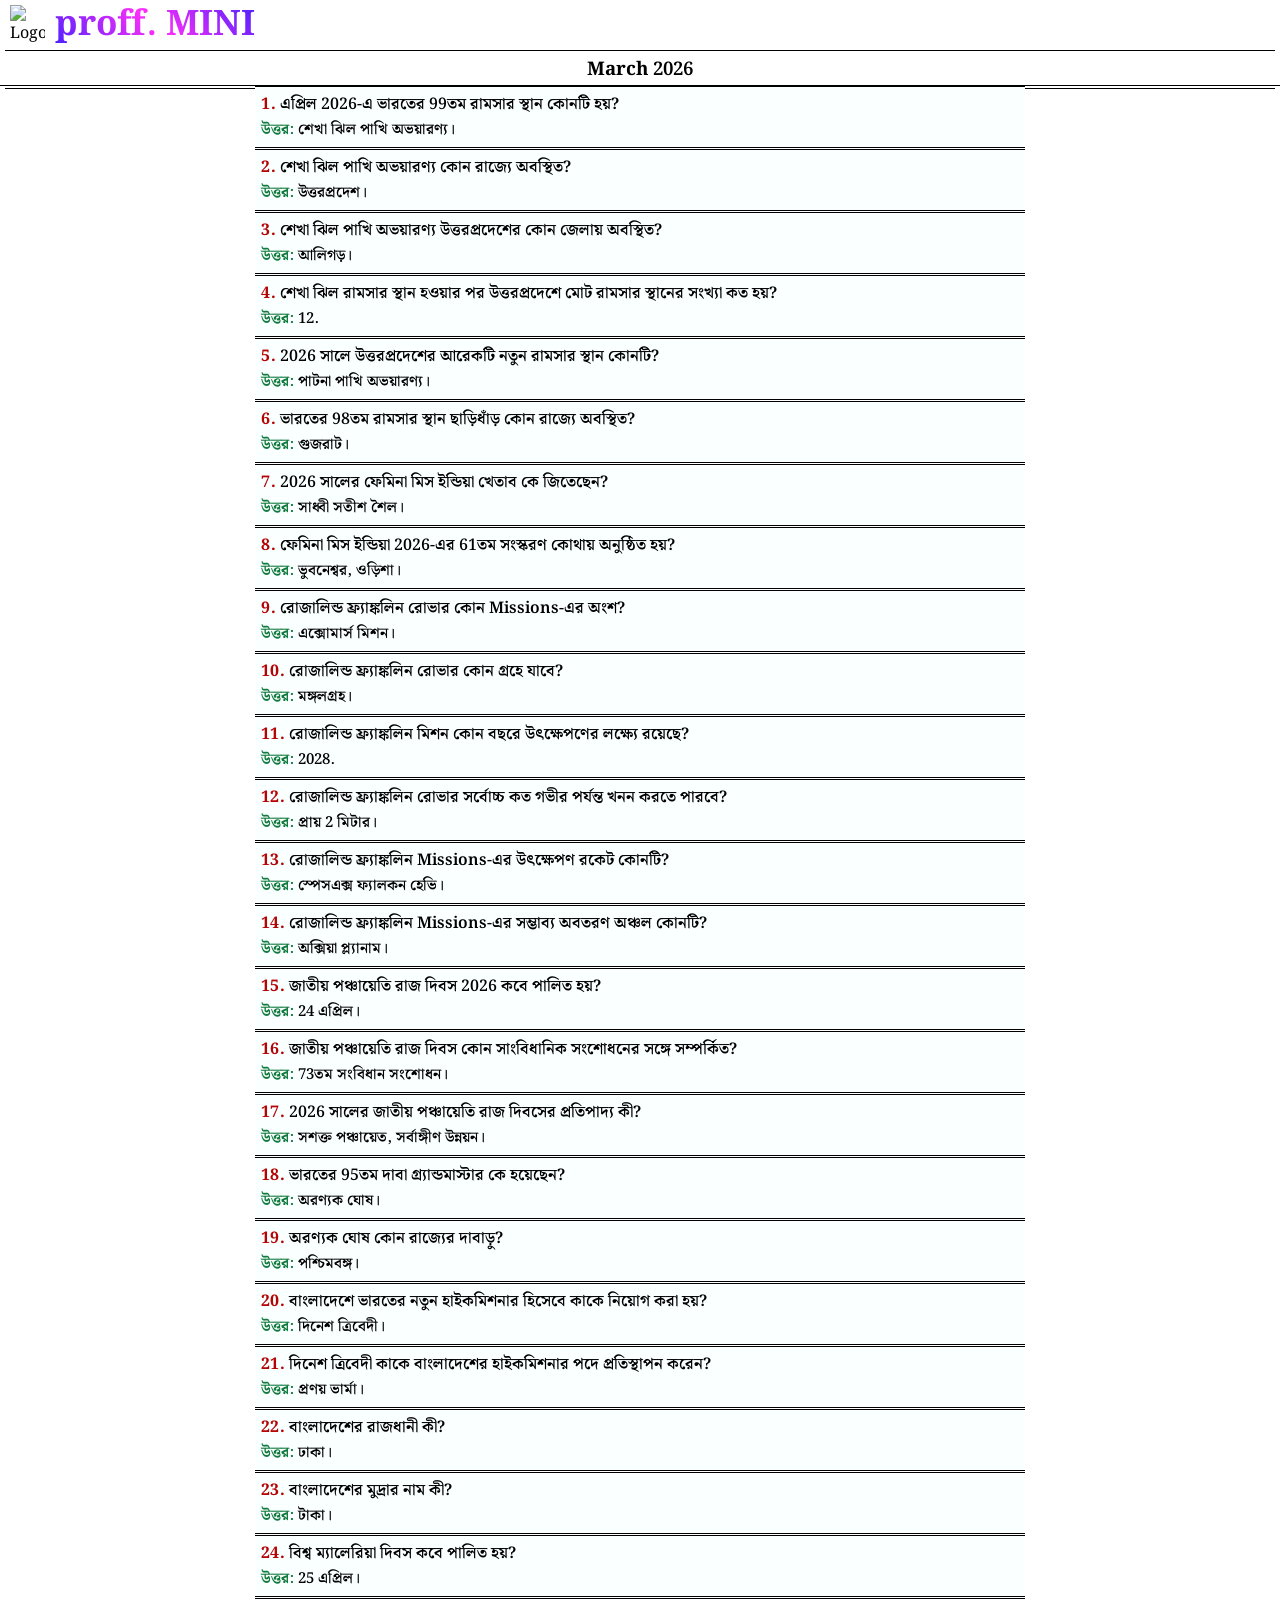
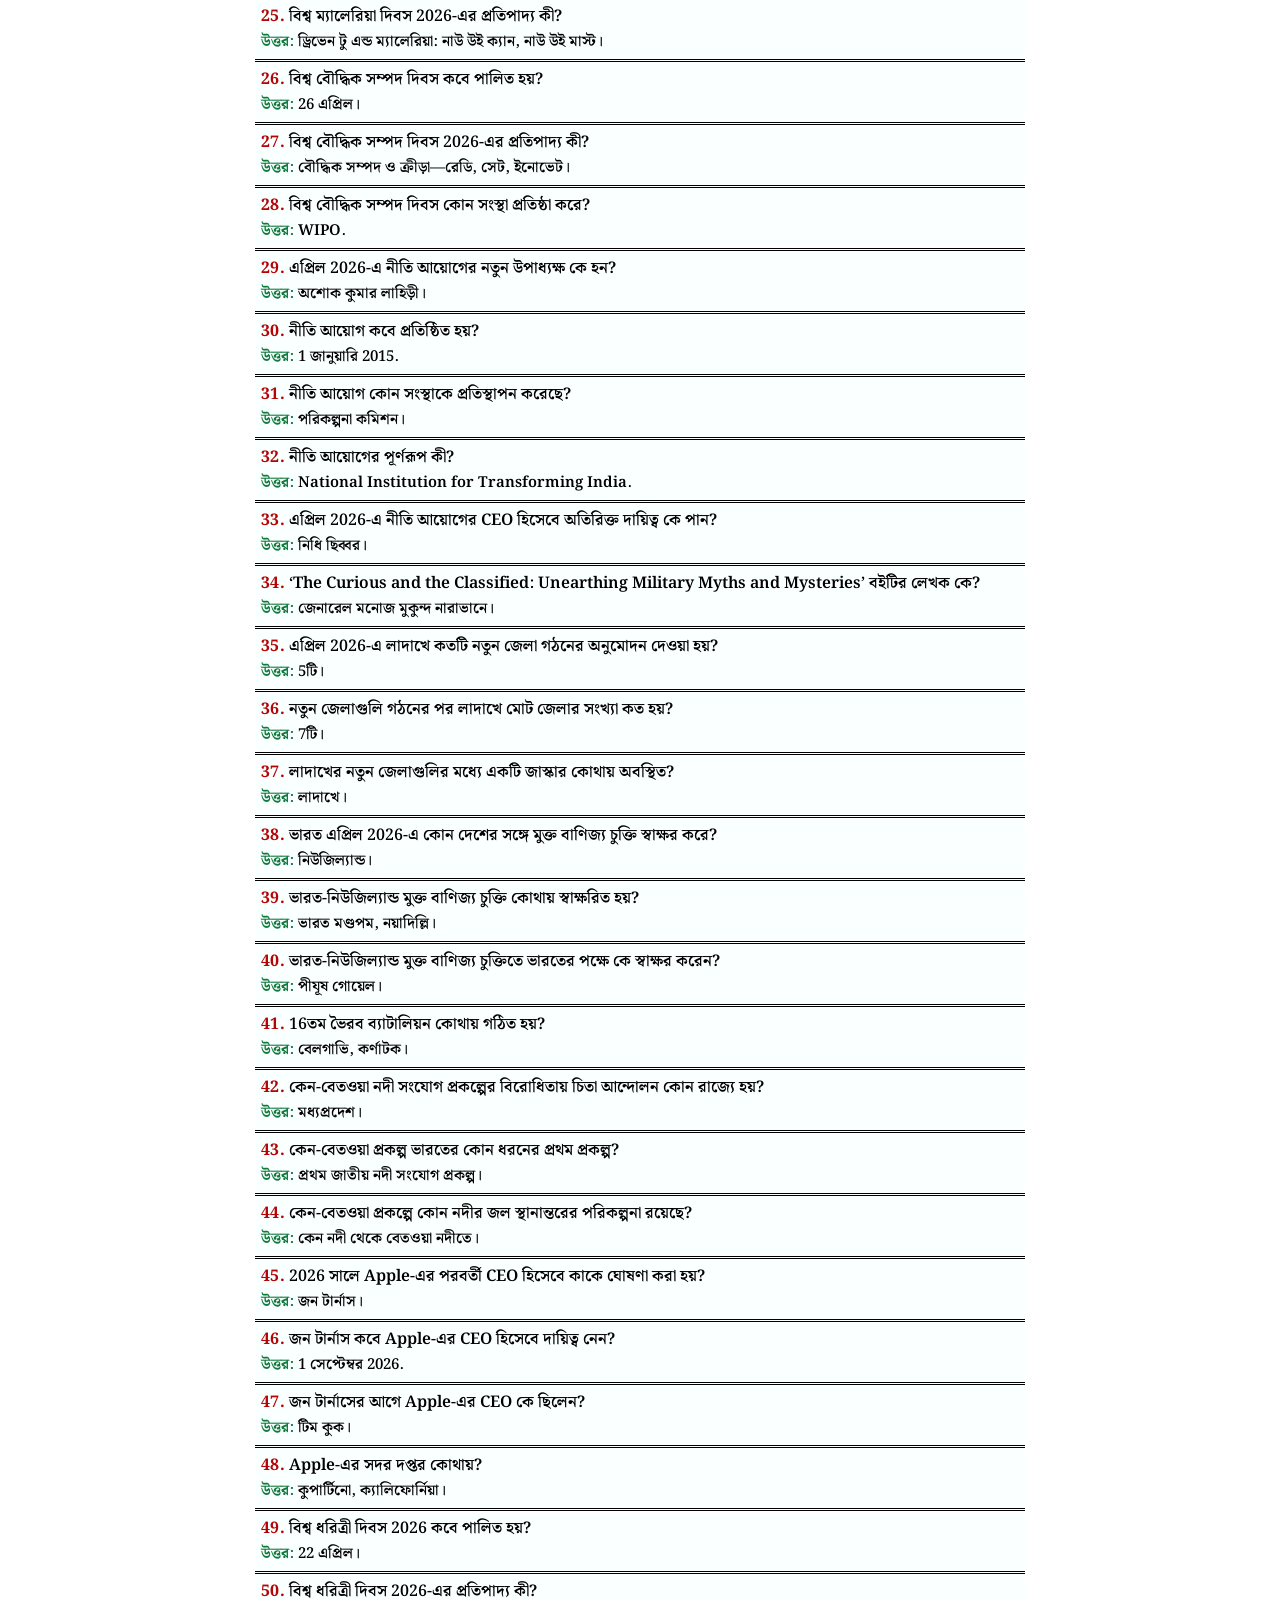
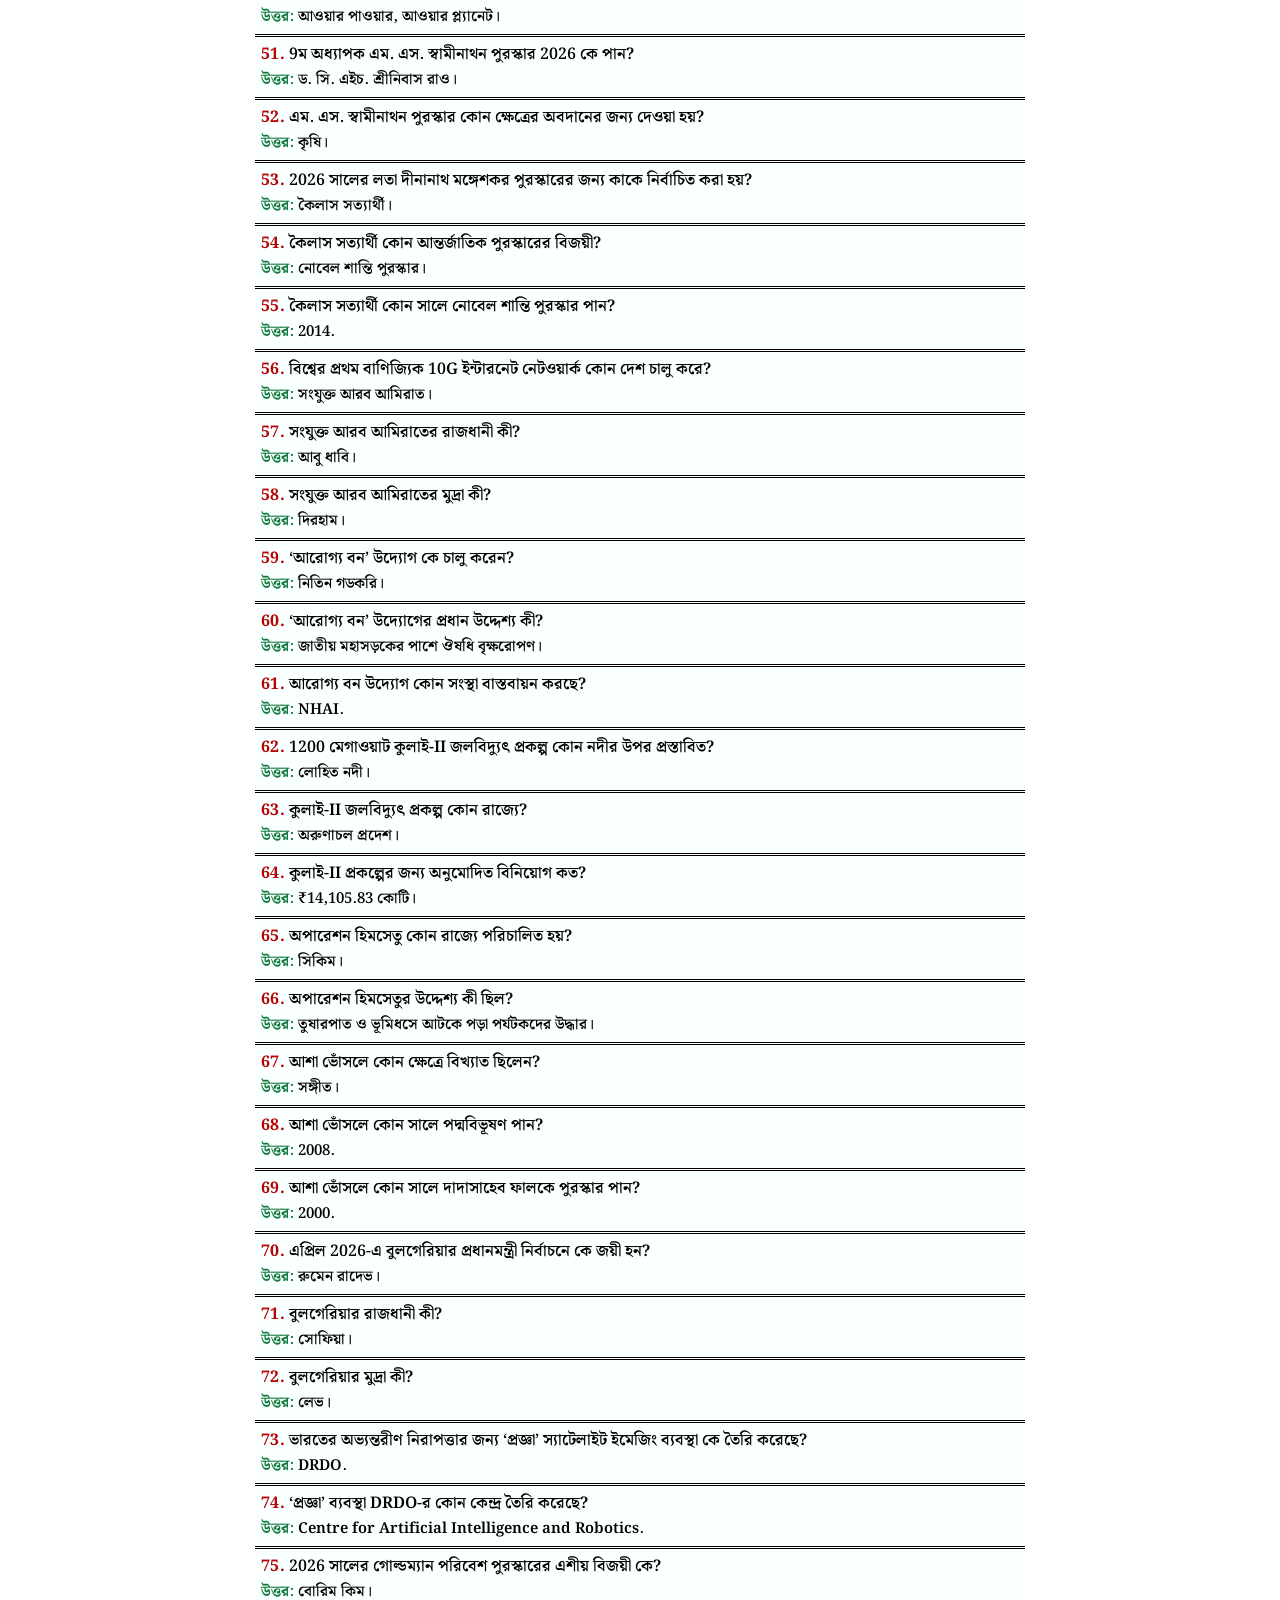
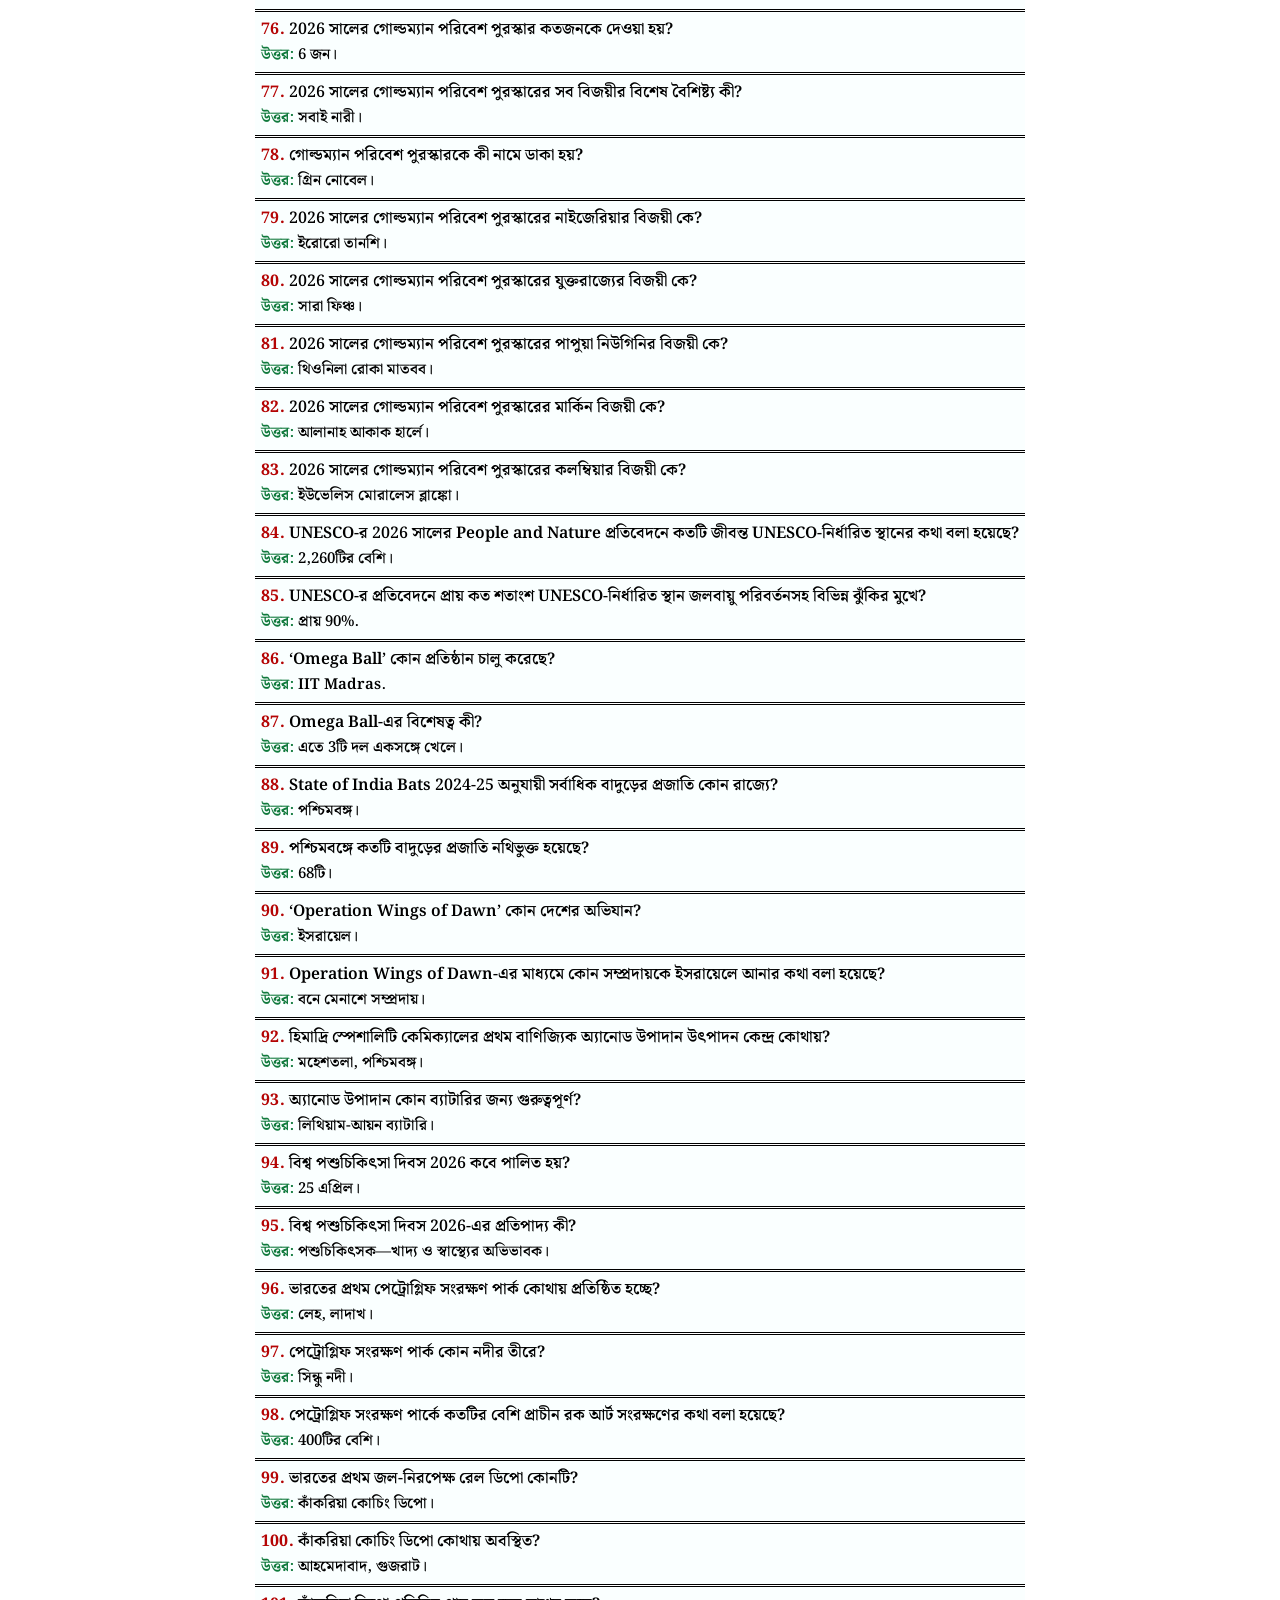
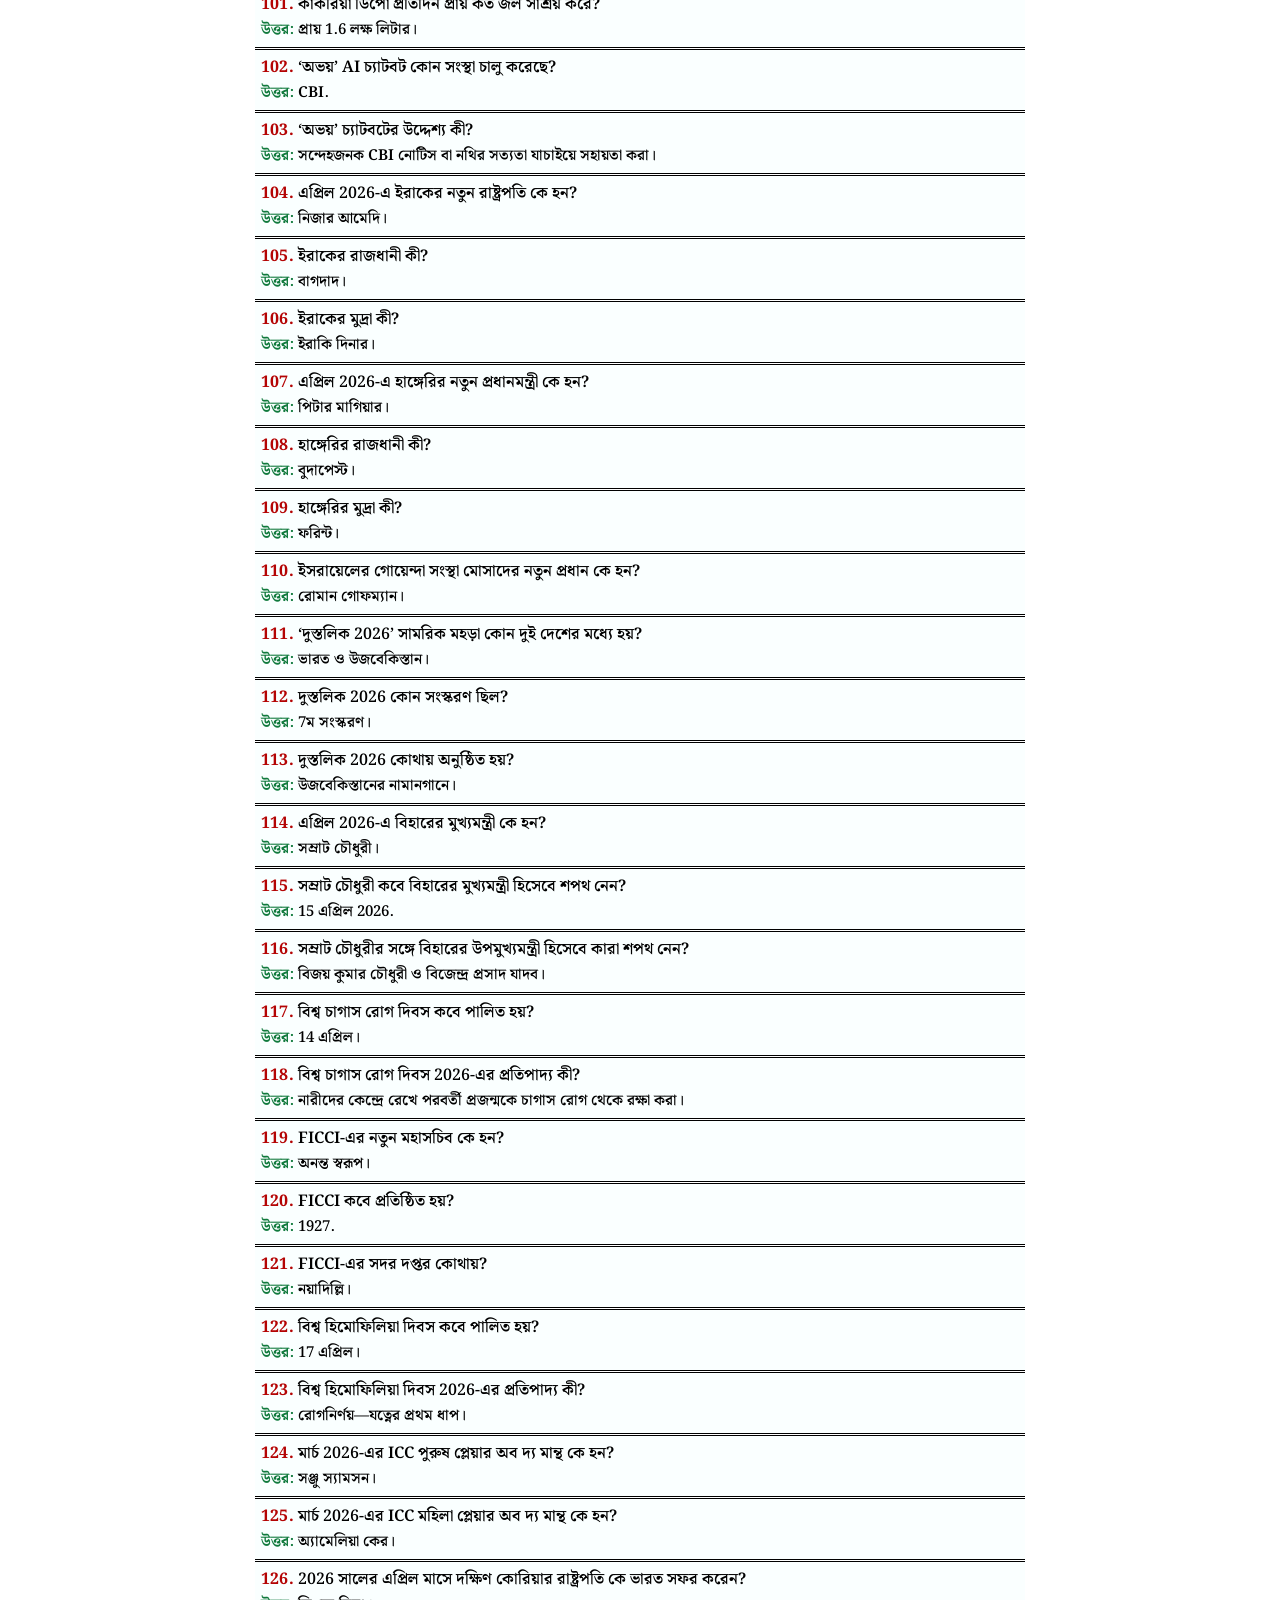
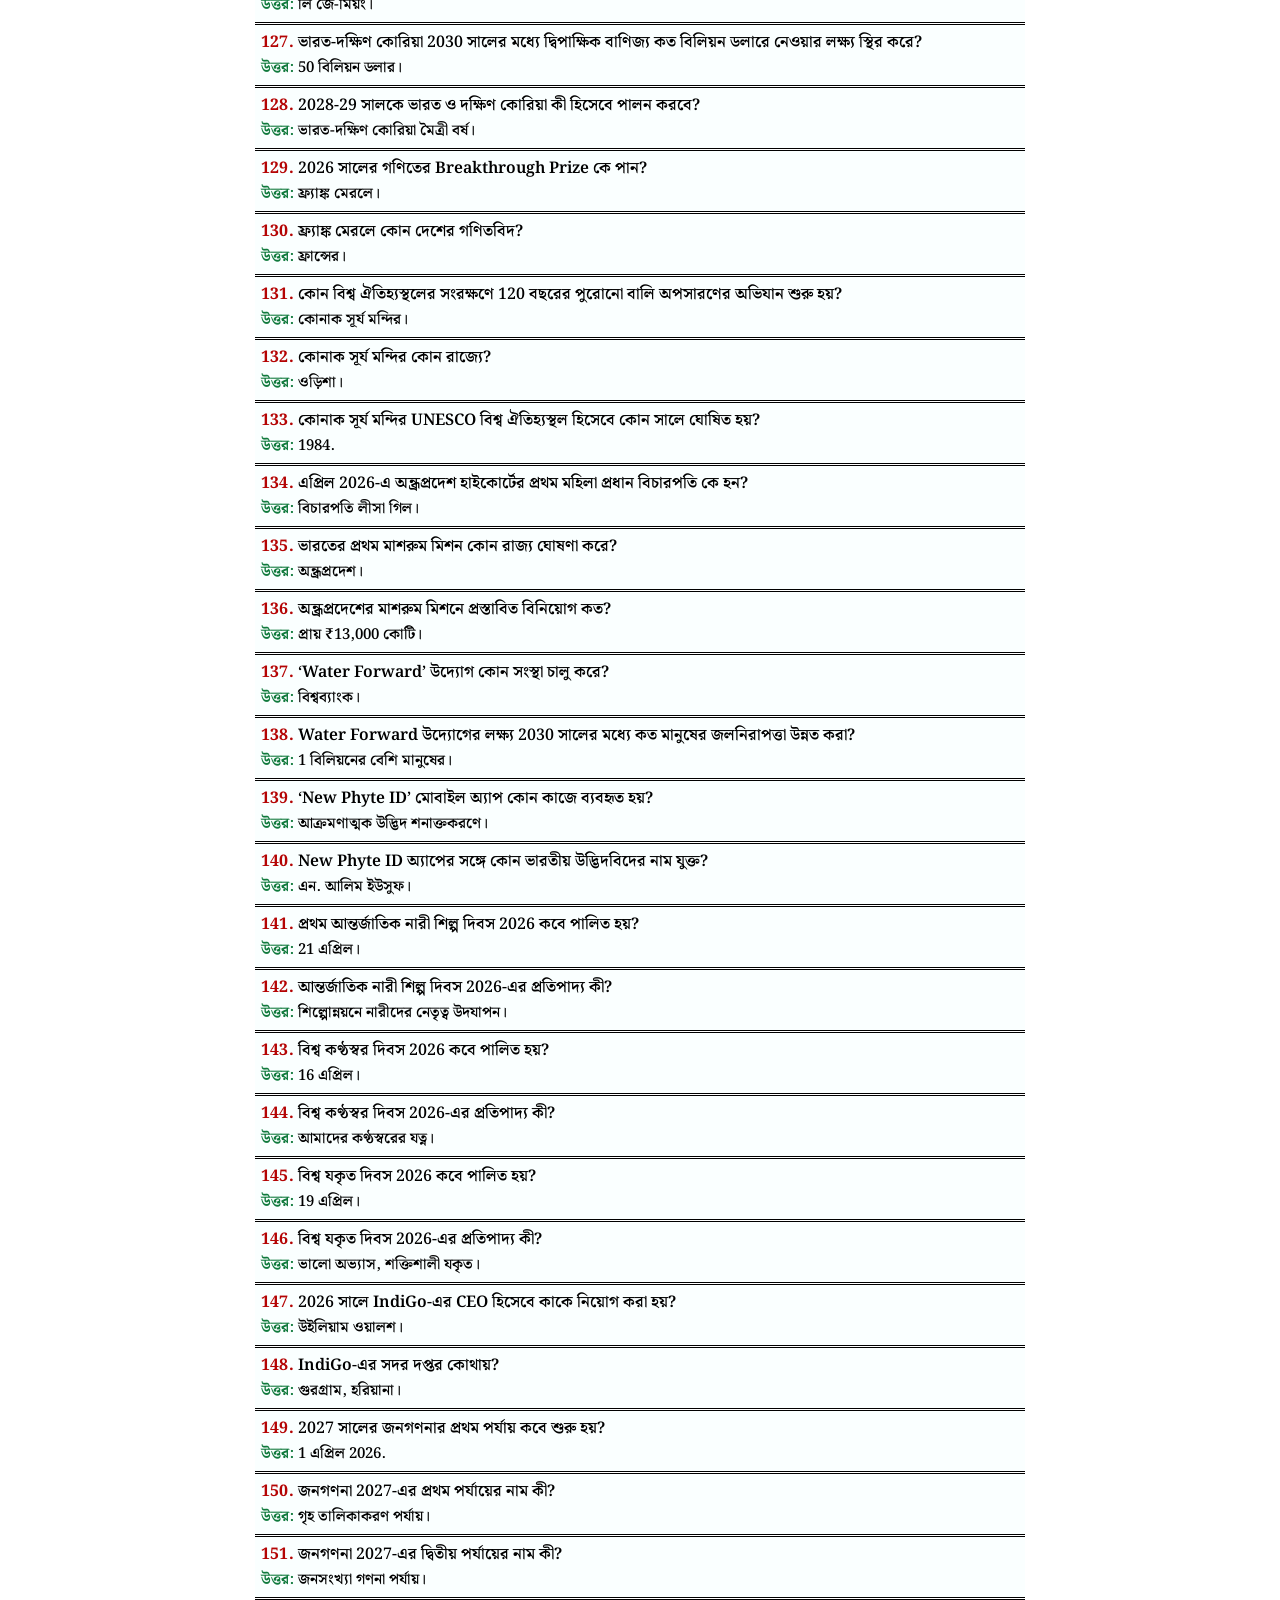
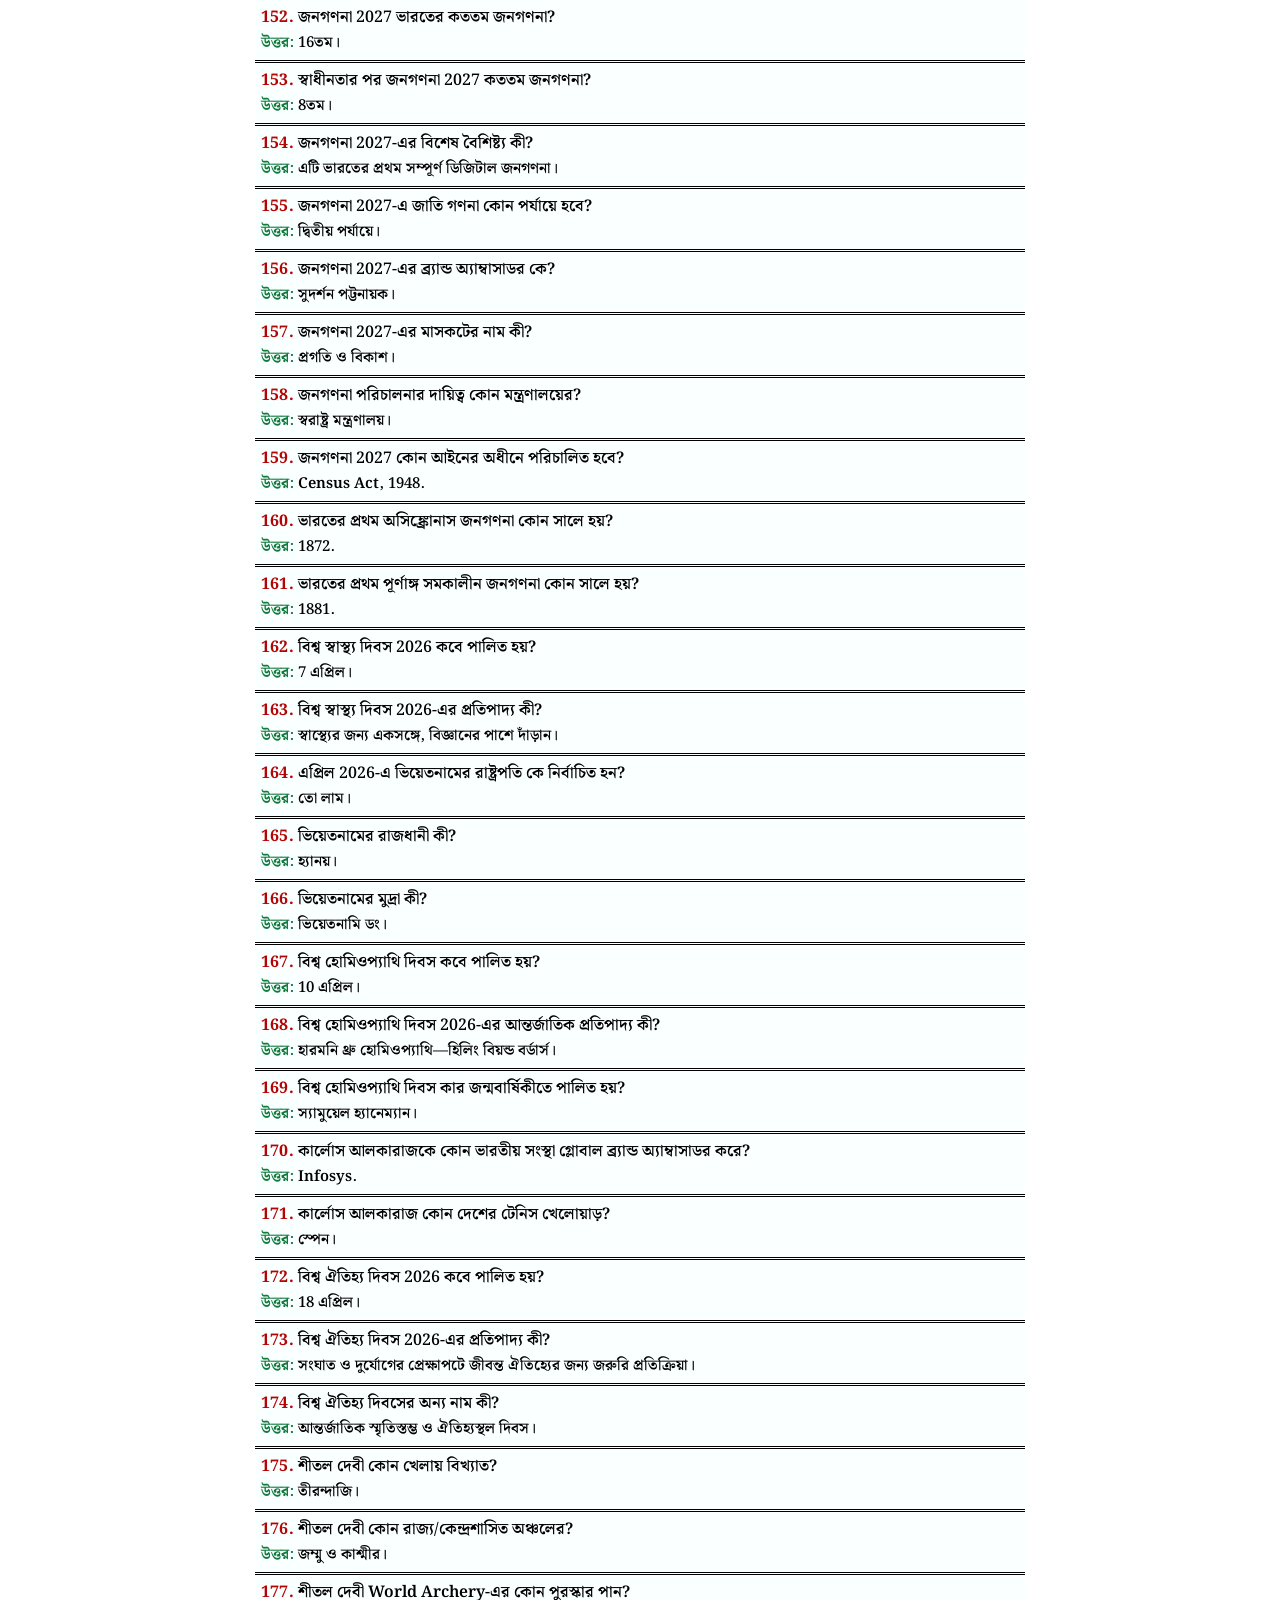
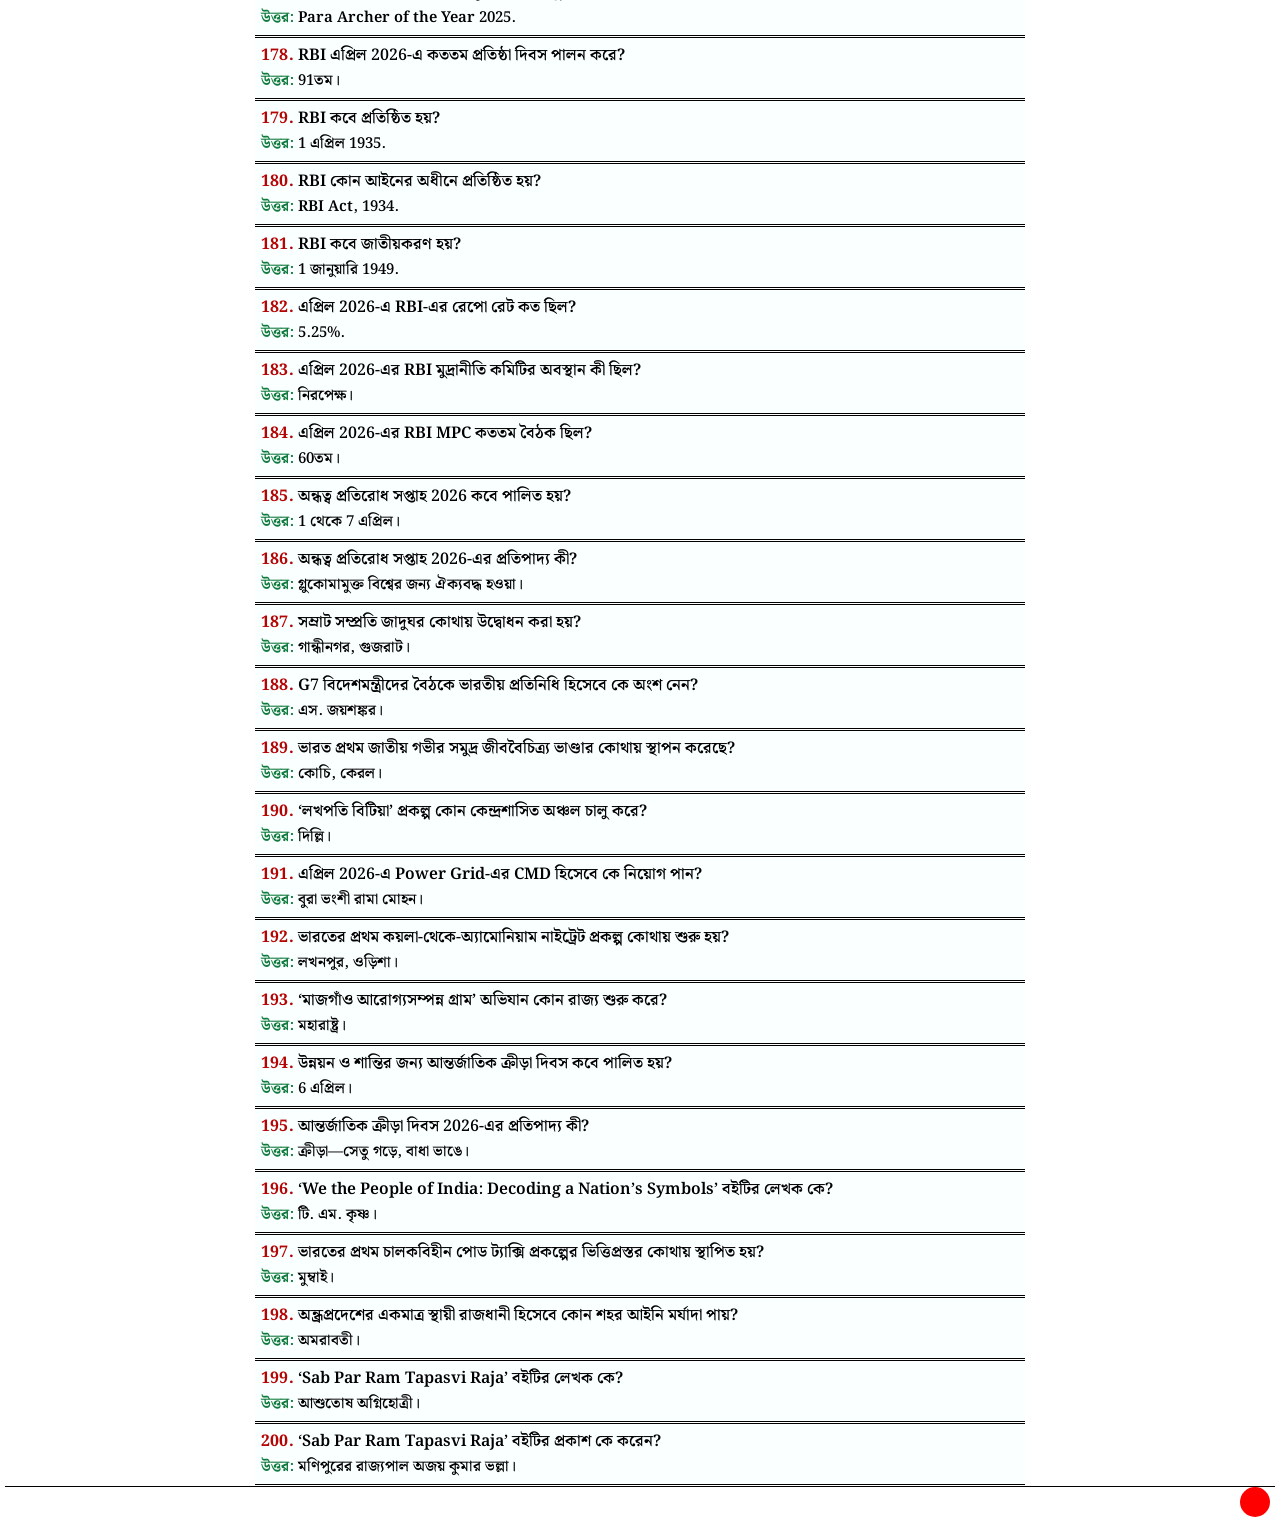
==== april 2026.html @ d4200ffb "Add files via upload" ====
<!DOCTYPE html>
<html>
<head>
  <meta http-equiv="CONTENT-TYPE" content="text/html; charset=UTF-8">
  <meta name="viewport" content="width=device-width, initial-scale=1.0">
  <title>March 2026</title>
  <link rel="stylesheet" href="page.css">
  <link rel="stylesheet" href="https://cdnjs.cloudflare.com/ajax/libs/font-awesome/7.3.1/css/all.min.css" integrity="sha512-QeR2VH+lsBE5LSAe1Q5EnTBbe7XTBubt8dG93Y7gidSgdMCr8nVqKcfKAMyN96SV8KDbZVTDXChatu5G2KQGzg==" crossorigin="anonymous" referrerpolicy="no-referrer" />
</head>

<body>
  <header>
    <div class="main-header">
        <a class="logo" href="index.html">
          <img class="logo-img" src="https://lh3.googleusercontent.com/d/1RAAdWJH-ZAp9-19ZvBLSdG3I83iKA0xB" alt="Logo" width="45px">
          <h1 class="logo-text">proff. MINI</h1>
        </a>
      <div class="social-icon">
        <a class="instagram" href="https://www.instagram.com/proff.mini"><i class="fa-brands fa-instagram" style="color: #ff38c3ff;"></i></a>
        <a class="telegram" href="https://t.me/profmini"><i class="fa-brands fa-telegram" style="color: #41ABFF;"></i></a>
      </div>
    </div>
    <div class="title">
      <h3>March 2026</h3>
    </div>
  </header>
  <div class="questions">
    <div id="question"></div>
  </div>
  <footer>
    <button class="go-to-top" onclick="goToTop()">
      <i class="fa-solid fa-arrow-up"></i>
    </button>
  </footer>
  <script>
  const questionData = [
  { id: 1, question: "এপ্রিল 2026-এ ভারতের 99তম রামসার স্থান কোনটি হয়?", answer: "শেখা ঝিল পাখি অভয়ারণ্য।" },
  { id: 2, question: "শেখা ঝিল পাখি অভয়ারণ্য কোন রাজ্যে অবস্থিত?", answer: "উত্তরপ্রদেশ।" },
  { id: 3, question: "শেখা ঝিল পাখি অভয়ারণ্য উত্তরপ্রদেশের কোন জেলায় অবস্থিত?", answer: "আলিগড়।" },
  { id: 4, question: "শেখা ঝিল রামসার স্থান হওয়ার পর উত্তরপ্রদেশে মোট রামসার স্থানের সংখ্যা কত হয়?", answer: "12." },
  { id: 5, question: "2026 সালে উত্তরপ্রদেশের আরেকটি নতুন রামসার স্থান কোনটি?", answer: "পাটনা পাখি অভয়ারণ্য।" },
  { id: 6, question: "ভারতের 98তম রামসার স্থান ছাড়িধাঁড় কোন রাজ্যে অবস্থিত?", answer: "গুজরাট।" },
  { id: 7, question: "2026 সালের ফেমিনা মিস ইন্ডিয়া খেতাব কে জিতেছেন?", answer: "সাধ্বী সতীশ শৈল।" },
  { id: 8, question: "ফেমিনা মিস ইন্ডিয়া 2026-এর 61তম সংস্করণ কোথায় অনুষ্ঠিত হয়?", answer: "ভুবনেশ্বর, ওড়িশা।" },
  { id: 9, question: "রোজালিন্ড ফ্র্যাঙ্কলিন রোভার কোন Missions-এর অংশ?", answer: "এক্সোমার্স মিশন।" },
  { id: 10, question: "রোজালিন্ড ফ্র্যাঙ্কলিন রোভার কোন গ্রহে যাবে?", answer: "মঙ্গলগ্রহ।" },
  { id: 11, question: "রোজালিন্ড ফ্র্যাঙ্কলিন মিশন কোন বছরে উৎক্ষেপণের লক্ষ্যে রয়েছে?", answer: "2028." },
  { id: 12, question: "রোজালিন্ড ফ্র্যাঙ্কলিন রোভার সর্বোচ্চ কত গভীর পর্যন্ত খনন করতে পারবে?", answer: "প্রায় 2 মিটার।" },
  { id: 13, question: "রোজালিন্ড ফ্র্যাঙ্কলিন Missions-এর উৎক্ষেপণ রকেট কোনটি?", answer: "স্পেসএক্স ফ্যালকন হেভি।" },
  { id: 14, question: "রোজালিন্ড ফ্র্যাঙ্কলিন Missions-এর সম্ভাব্য অবতরণ অঞ্চল কোনটি?", answer: "অক্সিয়া প্ল্যানাম।" },
  { id: 15, question: "জাতীয় পঞ্চায়েতি রাজ দিবস 2026 কবে পালিত হয়?", answer: "24 এপ্রিল।" },
  { id: 16, question: "জাতীয় পঞ্চায়েতি রাজ দিবস কোন সাংবিধানিক সংশোধনের সঙ্গে সম্পর্কিত?", answer: "73তম সংবিধান সংশোধন।" },
  { id: 17, question: "2026 সালের জাতীয় পঞ্চায়েতি রাজ দিবসের প্রতিপাদ্য কী?", answer: "সশক্ত পঞ্চায়েত, সর্বাঙ্গীণ উন্নয়ন।" },
  { id: 18, question: "ভারতের 95তম দাবা গ্র্যান্ডমাস্টার কে হয়েছেন?", answer: "অরণ্যক ঘোষ।" },
  { id: 19, question: "অরণ্যক ঘোষ কোন রাজ্যের দাবাড়ু?", answer: "পশ্চিমবঙ্গ।" },
  { id: 20, question: "বাংলাদেশে ভারতের নতুন হাইকমিশনার হিসেবে কাকে নিয়োগ করা হয়?", answer: "দিনেশ ত্রিবেদী।" },
  { id: 21, question: "দিনেশ ত্রিবেদী কাকে বাংলাদেশের হাইকমিশনার পদে প্রতিস্থাপন করেন?", answer: "প্রণয় ভার্মা।" },
  { id: 22, question: "বাংলাদেশের রাজধানী কী?", answer: "ঢাকা।" },
  { id: 23, question: "বাংলাদেশের মুদ্রার নাম কী?", answer: "টাকা।" },
  { id: 24, question: "বিশ্ব ম্যালেরিয়া দিবস কবে পালিত হয়?", answer: "25 এপ্রিল।" },
  { id: 25, question: "বিশ্ব ম্যালেরিয়া দিবস 2026-এর প্রতিপাদ্য কী?", answer: "ড্রিভেন টু এন্ড ম্যালেরিয়া: নাউ উই ক্যান, নাউ উই মাস্ট।" },
  { id: 26, question: "বিশ্ব বৌদ্ধিক সম্পদ দিবস কবে পালিত হয়?", answer: "26 এপ্রিল।" },
  { id: 27, question: "বিশ্ব বৌদ্ধিক সম্পদ দিবস 2026-এর প্রতিপাদ্য কী?", answer: "বৌদ্ধিক সম্পদ ও ক্রীড়া—রেডি, সেট, ইনোভেট।" },
  { id: 28, question: "বিশ্ব বৌদ্ধিক সম্পদ দিবস কোন সংস্থা প্রতিষ্ঠা করে?", answer: "WIPO." },
  { id: 29, question: "এপ্রিল 2026-এ নীতি আয়োগের নতুন উপাধ্যক্ষ কে হন?", answer: "অশোক কুমার লাহিড়ী।" },
  { id: 30, question: "নীতি আয়োগ কবে প্রতিষ্ঠিত হয়?", answer: "1 জানুয়ারি 2015." },
  { id: 31, question: "নীতি আয়োগ কোন সংস্থাকে প্রতিস্থাপন করেছে?", answer: "পরিকল্পনা কমিশন।" },
  { id: 32, question: "নীতি আয়োগের পূর্ণরূপ কী?", answer: "National Institution for Transforming India." },
  { id: 33, question: "এপ্রিল 2026-এ নীতি আয়োগের CEO হিসেবে অতিরিক্ত দায়িত্ব কে পান?", answer: "নিধি ছিব্বর।" },
  { id: 34, question: "‘The Curious and the Classified: Unearthing Military Myths and Mysteries’ বইটির লেখক কে?", answer: "জেনারেল মনোজ মুকুন্দ নারাভানে।" },
  { id: 35, question: "এপ্রিল 2026-এ লাদাখে কতটি নতুন জেলা গঠনের অনুমোদন দেওয়া হয়?", answer: "5টি।" },
  { id: 36, question: "নতুন জেলাগুলি গঠনের পর লাদাখে মোট জেলার সংখ্যা কত হয়?", answer: "7টি।" },
  { id: 37, question: "লাদাখের নতুন জেলাগুলির মধ্যে একটি জাস্কার কোথায় অবস্থিত?", answer: "লাদাখে।" },
  { id: 38, question: "ভারত এপ্রিল 2026-এ কোন দেশের সঙ্গে মুক্ত বাণিজ্য চুক্তি স্বাক্ষর করে?", answer: "নিউজিল্যান্ড।" },
  { id: 39, question: "ভারত-নিউজিল্যান্ড মুক্ত বাণিজ্য চুক্তি কোথায় স্বাক্ষরিত হয়?", answer: "ভারত মণ্ডপম, নয়াদিল্লি।" },
  { id: 40, question: "ভারত-নিউজিল্যান্ড মুক্ত বাণিজ্য চুক্তিতে ভারতের পক্ষে কে স্বাক্ষর করেন?", answer: "পীযূষ গোয়েল।" },
  { id: 41, question: "16তম ভৈরব ব্যাটালিয়ন কোথায় গঠিত হয়?", answer: "বেলগাভি, কর্ণাটক।" },
  { id: 42, question: "কেন-বেতওয়া নদী সংযোগ প্রকল্পের বিরোধিতায় চিতা আন্দোলন কোন রাজ্যে হয়?", answer: "মধ্যপ্রদেশ।" },
  { id: 43, question: "কেন-বেতওয়া প্রকল্প ভারতের কোন ধরনের প্রথম প্রকল্প?", answer: "প্রথম জাতীয় নদী সংযোগ প্রকল্প।" },
  { id: 44, question: "কেন-বেতওয়া প্রকল্পে কোন নদীর জল স্থানান্তরের পরিকল্পনা রয়েছে?", answer: "কেন নদী থেকে বেতওয়া নদীতে।" },
  { id: 45, question: "2026 সালে Apple-এর পরবর্তী CEO হিসেবে কাকে ঘোষণা করা হয়?", answer: "জন টার্নাস।" },
  { id: 46, question: "জন টার্নাস কবে Apple-এর CEO হিসেবে দায়িত্ব নেন?", answer: "1 সেপ্টেম্বর 2026." },
  { id: 47, question: "জন টার্নাসের আগে Apple-এর CEO কে ছিলেন?", answer: "টিম কুক।" },
  { id: 48, question: "Apple-এর সদর দপ্তর কোথায়?", answer: "কুপার্টিনো, ক্যালিফোর্নিয়া।" },
  { id: 49, question: "বিশ্ব ধরিত্রী দিবস 2026 কবে পালিত হয়?", answer: "22 এপ্রিল।" },
  { id: 50, question: "বিশ্ব ধরিত্রী দিবস 2026-এর প্রতিপাদ্য কী?", answer: "আওয়ার পাওয়ার, আওয়ার প্ল্যানেট।" },
  { id: 51, question: "9ম অধ্যাপক এম. এস. স্বামীনাথন পুরস্কার 2026 কে পান?", answer: "ড. সি. এইচ. শ্রীনিবাস রাও।" },
  { id: 52, question: "এম. এস. স্বামীনাথন পুরস্কার কোন ক্ষেত্রের অবদানের জন্য দেওয়া হয়?", answer: "কৃষি।" },
  { id: 53, question: "2026 সালের লতা দীনানাথ মঙ্গেশকর পুরস্কারের জন্য কাকে নির্বাচিত করা হয়?", answer: "কৈলাস সত্যার্থী।" },
  { id: 54, question: "কৈলাস সত্যার্থী কোন আন্তর্জাতিক পুরস্কারের বিজয়ী?", answer: "নোবেল শান্তি পুরস্কার।" },
  { id: 55, question: "কৈলাস সত্যার্থী কোন সালে নোবেল শান্তি পুরস্কার পান?", answer: "2014." },
  { id: 56, question: "বিশ্বের প্রথম বাণিজ্যিক 10G ইন্টারনেট নেটওয়ার্ক কোন দেশ চালু করে?", answer: "সংযুক্ত আরব আমিরাত।" },
  { id: 57, question: "সংযুক্ত আরব আমিরাতের রাজধানী কী?", answer: "আবু ধাবি।" },
  { id: 58, question: "সংযুক্ত আরব আমিরাতের মুদ্রা কী?", answer: "দিরহাম।" },
  { id: 59, question: "‘আরোগ্য বন’ উদ্যোগ কে চালু করেন?", answer: "নিতিন গডকরি।" },
  { id: 60, question: "‘আরোগ্য বন’ উদ্যোগের প্রধান উদ্দেশ্য কী?", answer: "জাতীয় মহাসড়কের পাশে ঔষধি বৃক্ষরোপণ।" },
  { id: 61, question: "আরোগ্য বন উদ্যোগ কোন সংস্থা বাস্তবায়ন করছে?", answer: "NHAI." },
  { id: 62, question: "1200 মেগাওয়াট কুলাই-II জলবিদ্যুৎ প্রকল্প কোন নদীর উপর প্রস্তাবিত?", answer: "লোহিত নদী।" },
  { id: 63, question: "কুলাই-II জলবিদ্যুৎ প্রকল্প কোন রাজ্যে?", answer: "অরুণাচল প্রদেশ।" },
  { id: 64, question: "কুলাই-II প্রকল্পের জন্য অনুমোদিত বিনিয়োগ কত?", answer: "₹14,105.83 কোটি।" },
  { id: 65, question: "অপারেশন হিমসেতু কোন রাজ্যে পরিচালিত হয়?", answer: "সিকিম।" },
  { id: 66, question: "অপারেশন হিমসেতুর উদ্দেশ্য কী ছিল?", answer: "তুষারপাত ও ভূমিধসে আটকে পড়া পর্যটকদের উদ্ধার।" },
  { id: 67, question: "আশা ভোঁসলে কোন ক্ষেত্রে বিখ্যাত ছিলেন?", answer: "সঙ্গীত।" },
  { id: 68, question: "আশা ভোঁসলে কোন সালে পদ্মবিভূষণ পান?", answer: "2008." },
  { id: 69, question: "আশা ভোঁসলে কোন সালে দাদাসাহেব ফালকে পুরস্কার পান?", answer: "2000." },
  { id: 70, question: "এপ্রিল 2026-এ বুলগেরিয়ার প্রধানমন্ত্রী নির্বাচনে কে জয়ী হন?", answer: "রুমেন রাদেভ।" },
  { id: 71, question: "বুলগেরিয়ার রাজধানী কী?", answer: "সোফিয়া।" },
  { id: 72, question: "বুলগেরিয়ার মুদ্রা কী?", answer: "লেভ।" },
  { id: 73, question: "ভারতের অভ্যন্তরীণ নিরাপত্তার জন্য ‘প্রজ্ঞা’ স্যাটেলাইট ইমেজিং ব্যবস্থা কে তৈরি করেছে?", answer: "DRDO." },
  { id: 74, question: "‘প্রজ্ঞা’ ব্যবস্থা DRDO-র কোন কেন্দ্র তৈরি করেছে?", answer: "Centre for Artificial Intelligence and Robotics." },
  { id: 75, question: "2026 সালের গোল্ডম্যান পরিবেশ পুরস্কারের এশীয় বিজয়ী কে?", answer: "বোরিম কিম।" },
  { id: 76, question: "2026 সালের গোল্ডম্যান পরিবেশ পুরস্কার কতজনকে দেওয়া হয়?", answer: "6 জন।" },
  { id: 77, question: "2026 সালের গোল্ডম্যান পরিবেশ পুরস্কারের সব বিজয়ীর বিশেষ বৈশিষ্ট্য কী?", answer: "সবাই নারী।" },
  { id: 78, question: "গোল্ডম্যান পরিবেশ পুরস্কারকে কী নামে ডাকা হয়?", answer: "গ্রিন নোবেল।" },
  { id: 79, question: "2026 সালের গোল্ডম্যান পরিবেশ পুরস্কারের নাইজেরিয়ার বিজয়ী কে?", answer: "ইরোরো তানশি।" },
  { id: 80, question: "2026 সালের গোল্ডম্যান পরিবেশ পুরস্কারের যুক্তরাজ্যের বিজয়ী কে?", answer: "সারা ফিঞ্চ।" },
  { id: 81, question: "2026 সালের গোল্ডম্যান পরিবেশ পুরস্কারের পাপুয়া নিউগিনির বিজয়ী কে?", answer: "থিওনিলা রোকা মাতবব।" },
  { id: 82, question: "2026 সালের গোল্ডম্যান পরিবেশ পুরস্কারের মার্কিন বিজয়ী কে?", answer: "আলানাহ আকাক হার্লে।" },
  { id: 83, question: "2026 সালের গোল্ডম্যান পরিবেশ পুরস্কারের কলম্বিয়ার বিজয়ী কে?", answer: "ইউভেলিস মোরালেস ব্লাঙ্কো।" },
  { id: 84, question: "UNESCO-র 2026 সালের People and Nature প্রতিবেদনে কতটি জীবন্ত UNESCO-নির্ধারিত স্থানের কথা বলা হয়েছে?", answer: "2,260টির বেশি।" },
  { id: 85, question: "UNESCO-র প্রতিবেদনে প্রায় কত শতাংশ UNESCO-নির্ধারিত স্থান জলবায়ু পরিবর্তনসহ বিভিন্ন ঝুঁকির মুখে?", answer: "প্রায় 90%." },
  { id: 86, question: "‘Omega Ball’ কোন প্রতিষ্ঠান চালু করেছে?", answer: "IIT Madras." },
  { id: 87, question: "Omega Ball-এর বিশেষত্ব কী?", answer: "এতে 3টি দল একসঙ্গে খেলে।" },
  { id: 88, question: "State of India Bats 2024-25 অনুযায়ী সর্বাধিক বাদুড়ের প্রজাতি কোন রাজ্যে?", answer: "পশ্চিমবঙ্গ।" },
  { id: 89, question: "পশ্চিমবঙ্গে কতটি বাদুড়ের প্রজাতি নথিভুক্ত হয়েছে?", answer: "68টি।" },
  { id: 90, question: "‘Operation Wings of Dawn’ কোন দেশের অভিযান?", answer: "ইসরায়েল।" },
  { id: 91, question: "Operation Wings of Dawn-এর মাধ্যমে কোন সম্প্রদায়কে ইসরায়েলে আনার কথা বলা হয়েছে?", answer: "বনে মেনাশে সম্প্রদায়।" },
  { id: 92, question: "হিমাদ্রি স্পেশালিটি কেমিক্যালের প্রথম বাণিজ্যিক অ্যানোড উপাদান উৎপাদন কেন্দ্র কোথায়?", answer: "মহেশতলা, পশ্চিমবঙ্গ।" },
  { id: 93, question: "অ্যানোড উপাদান কোন ব্যাটারির জন্য গুরুত্বপূর্ণ?", answer: "লিথিয়াম-আয়ন ব্যাটারি।" },
  { id: 94, question: "বিশ্ব পশুচিকিৎসা দিবস 2026 কবে পালিত হয়?", answer: "25 এপ্রিল।" },
  { id: 95, question: "বিশ্ব পশুচিকিৎসা দিবস 2026-এর প্রতিপাদ্য কী?", answer: "পশুচিকিৎসক—খাদ্য ও স্বাস্থ্যের অভিভাবক।" },
  { id: 96, question: "ভারতের প্রথম পেট্রোগ্লিফ সংরক্ষণ পার্ক কোথায় প্রতিষ্ঠিত হচ্ছে?", answer: "লেহ, লাদাখ।" },
  { id: 97, question: "পেট্রোগ্লিফ সংরক্ষণ পার্ক কোন নদীর তীরে?", answer: "সিন্ধু নদী।" },
  { id: 98, question: "পেট্রোগ্লিফ সংরক্ষণ পার্কে কতটির বেশি প্রাচীন রক আর্ট সংরক্ষণের কথা বলা হয়েছে?", answer: "400টির বেশি।" },
  { id: 99, question: "ভারতের প্রথম জল-নিরপেক্ষ রেল ডিপো কোনটি?", answer: "কাঁকরিয়া কোচিং ডিপো।" },
  { id: 100, question: "কাঁকরিয়া কোচিং ডিপো কোথায় অবস্থিত?", answer: "আহমেদাবাদ, গুজরাট।" },
  { id: 101, question: "কাঁকরিয়া ডিপো প্রতিদিন প্রায় কত জল সাশ্রয় করে?", answer: "প্রায় 1.6 লক্ষ লিটার।" },
  { id: 102, question: "‘অভয়’ AI চ্যাটবট কোন সংস্থা চালু করেছে?", answer: "CBI." },
  { id: 103, question: "‘অভয়’ চ্যাটবটের উদ্দেশ্য কী?", answer: "সন্দেহজনক CBI নোটিস বা নথির সত্যতা যাচাইয়ে সহায়তা করা।" },
  { id: 104, question: "এপ্রিল 2026-এ ইরাকের নতুন রাষ্ট্রপতি কে হন?", answer: "নিজার আমেদি।" },
  { id: 105, question: "ইরাকের রাজধানী কী?", answer: "বাগদাদ।" },
  { id: 106, question: "ইরাকের মুদ্রা কী?", answer: "ইরাকি দিনার।" },
  { id: 107, question: "এপ্রিল 2026-এ হাঙ্গেরির নতুন প্রধানমন্ত্রী কে হন?", answer: "পিটার মাগিয়ার।" },
  { id: 108, question: "হাঙ্গেরির রাজধানী কী?", answer: "বুদাপেস্ট।" },
  { id: 109, question: "হাঙ্গেরির মুদ্রা কী?", answer: "ফরিন্ট।" },
  { id: 110, question: "ইসরায়েলের গোয়েন্দা সংস্থা মোসাদের নতুন প্রধান কে হন?", answer: "রোমান গোফম্যান।" },
  { id: 111, question: "‘দুস্তলিক 2026’ সামরিক মহড়া কোন দুই দেশের মধ্যে হয়?", answer: "ভারত ও উজবেকিস্তান।" },
  { id: 112, question: "দুস্তলিক 2026 কোন সংস্করণ ছিল?", answer: "7ম সংস্করণ।" },
  { id: 113, question: "দুস্তলিক 2026 কোথায় অনুষ্ঠিত হয়?", answer: "উজবেকিস্তানের নামানগানে।" },
  { id: 114, question: "এপ্রিল 2026-এ বিহারের মুখ্যমন্ত্রী কে হন?", answer: "সম্রাট চৌধুরী।" },
  { id: 115, question: "সম্রাট চৌধুরী কবে বিহারের মুখ্যমন্ত্রী হিসেবে শপথ নেন?", answer: "15 এপ্রিল 2026." },
  { id: 116, question: "সম্রাট চৌধুরীর সঙ্গে বিহারের উপমুখ্যমন্ত্রী হিসেবে কারা শপথ নেন?", answer: "বিজয় কুমার চৌধুরী ও বিজেন্দ্র প্রসাদ যাদব।" },
  { id: 117, question: "বিশ্ব চাগাস রোগ দিবস কবে পালিত হয়?", answer: "14 এপ্রিল।" },
  { id: 118, question: "বিশ্ব চাগাস রোগ দিবস 2026-এর প্রতিপাদ্য কী?", answer: "নারীদের কেন্দ্রে রেখে পরবর্তী প্রজন্মকে চাগাস রোগ থেকে রক্ষা করা।" },
  { id: 119, question: "FICCI-এর নতুন মহাসচিব কে হন?", answer: "অনন্ত স্বরূপ।" },
  { id: 120, question: "FICCI কবে প্রতিষ্ঠিত হয়?", answer: "1927." },
  { id: 121, question: "FICCI-এর সদর দপ্তর কোথায়?", answer: "নয়াদিল্লি।" },
  { id: 122, question: "বিশ্ব হিমোফিলিয়া দিবস কবে পালিত হয়?", answer: "17 এপ্রিল।" },
  { id: 123, question: "বিশ্ব হিমোফিলিয়া দিবস 2026-এর প্রতিপাদ্য কী?", answer: "রোগনির্ণয়—যত্নের প্রথম ধাপ।" },
  { id: 124, question: "মার্চ 2026-এর ICC পুরুষ প্লেয়ার অব দ্য মান্থ কে হন?", answer: "সঞ্জু স্যামসন।" },
  { id: 125, question: "মার্চ 2026-এর ICC মহিলা প্লেয়ার অব দ্য মান্থ কে হন?", answer: "অ্যামেলিয়া কের।" },
  { id: 126, question: "2026 সালের এপ্রিল মাসে দক্ষিণ কোরিয়ার রাষ্ট্রপতি কে ভারত সফর করেন?", answer: "লি জে-মিয়ং।" },
  { id: 127, question: "ভারত-দক্ষিণ কোরিয়া 2030 সালের মধ্যে দ্বিপাক্ষিক বাণিজ্য কত বিলিয়ন ডলারে নেওয়ার লক্ষ্য স্থির করে?", answer: "50 বিলিয়ন ডলার।" },
  { id: 128, question: "2028-29 সালকে ভারত ও দক্ষিণ কোরিয়া কী হিসেবে পালন করবে?", answer: "ভারত-দক্ষিণ কোরিয়া মৈত্রী বর্ষ।" },
  { id: 129, question: "2026 সালের গণিতের Breakthrough Prize কে পান?", answer: "ফ্র্যাঙ্ক মেরলে।" },
  { id: 130, question: "ফ্র্যাঙ্ক মেরলে কোন দেশের গণিতবিদ?", answer: "ফ্রান্সের।" },
  { id: 131, question: "কোন বিশ্ব ঐতিহ্যস্থলের সংরক্ষণে 120 বছরের পুরোনো বালি অপসারণের অভিযান শুরু হয়?", answer: "কোনাক সূর্য মন্দির।" },
  { id: 132, question: "কোনাক সূর্য মন্দির কোন রাজ্যে?", answer: "ওড়িশা।" },
  { id: 133, question: "কোনাক সূর্য মন্দির UNESCO বিশ্ব ঐতিহ্যস্থল হিসেবে কোন সালে ঘোষিত হয়?", answer: "1984." },
  { id: 134, question: "এপ্রিল 2026-এ অন্ধ্রপ্রদেশ হাইকোর্টের প্রথম মহিলা প্রধান বিচারপতি কে হন?", answer: "বিচারপতি লীসা গিল।" },
  { id: 135, question: "ভারতের প্রথম মাশরুম মিশন কোন রাজ্য ঘোষণা করে?", answer: "অন্ধ্রপ্রদেশ।" },
  { id: 136, question: "অন্ধ্রপ্রদেশের মাশরুম মিশনে প্রস্তাবিত বিনিয়োগ কত?", answer: "প্রায় ₹13,000 কোটি।" },
  { id: 137, question: "‘Water Forward’ উদ্যোগ কোন সংস্থা চালু করে?", answer: "বিশ্বব্যাংক।" },
  { id: 138, question: "Water Forward উদ্যোগের লক্ষ্য 2030 সালের মধ্যে কত মানুষের জলনিরাপত্তা উন্নত করা?", answer: "1 বিলিয়নের বেশি মানুষের।" },
  { id: 139, question: "‘New Phyte ID’ মোবাইল অ্যাপ কোন কাজে ব্যবহৃত হয়?", answer: "আক্রমণাত্মক উদ্ভিদ শনাক্তকরণে।" },
  { id: 140, question: "New Phyte ID অ্যাপের সঙ্গে কোন ভারতীয় উদ্ভিদবিদের নাম যুক্ত?", answer: "এন. আলিম ইউসুফ।" },
  { id: 141, question: "প্রথম আন্তর্জাতিক নারী শিল্প দিবস 2026 কবে পালিত হয়?", answer: "21 এপ্রিল।" },
  { id: 142, question: "আন্তর্জাতিক নারী শিল্প দিবস 2026-এর প্রতিপাদ্য কী?", answer: "শিল্পোন্নয়নে নারীদের নেতৃত্ব উদযাপন।" },
  { id: 143, question: "বিশ্ব কণ্ঠস্বর দিবস 2026 কবে পালিত হয়?", answer: "16 এপ্রিল।" },
  { id: 144, question: "বিশ্ব কণ্ঠস্বর দিবস 2026-এর প্রতিপাদ্য কী?", answer: "আমাদের কণ্ঠস্বরের যত্ন।" },
  { id: 145, question: "বিশ্ব যকৃত দিবস 2026 কবে পালিত হয়?", answer: "19 এপ্রিল।" },
  { id: 146, question: "বিশ্ব যকৃত দিবস 2026-এর প্রতিপাদ্য কী?", answer: "ভালো অভ্যাস, শক্তিশালী যকৃত।" },
  { id: 147, question: "2026 সালে IndiGo-এর CEO হিসেবে কাকে নিয়োগ করা হয়?", answer: "উইলিয়াম ওয়ালশ।" },
  { id: 148, question: "IndiGo-এর সদর দপ্তর কোথায়?", answer: "গুরগ্রাম, হরিয়ানা।" },
  { id: 149, question: "2027 সালের জনগণনার প্রথম পর্যায় কবে শুরু হয়?", answer: "1 এপ্রিল 2026." },
  { id: 150, question: "জনগণনা 2027-এর প্রথম পর্যায়ের নাম কী?", answer: "গৃহ তালিকাকরণ পর্যায়।" },
  { id: 151, question: "জনগণনা 2027-এর দ্বিতীয় পর্যায়ের নাম কী?", answer: "জনসংখ্যা গণনা পর্যায়।" },
  { id: 152, question: "জনগণনা 2027 ভারতের কততম জনগণনা?", answer: "16তম।" },
  { id: 153, question: "স্বাধীনতার পর জনগণনা 2027 কততম জনগণনা?", answer: "8তম।" },
  { id: 154, question: "জনগণনা 2027-এর বিশেষ বৈশিষ্ট্য কী?", answer: "এটি ভারতের প্রথম সম্পূর্ণ ডিজিটাল জনগণনা।" },
  { id: 155, question: "জনগণনা 2027-এ জাতি গণনা কোন পর্যায়ে হবে?", answer: "দ্বিতীয় পর্যায়ে।" },
  { id: 156, question: "জনগণনা 2027-এর ব্র্যান্ড অ্যাম্বাসাডর কে?", answer: "সুদর্শন পট্টনায়ক।" },
  { id: 157, question: "জনগণনা 2027-এর মাসকটের নাম কী?", answer: "প্রগতি ও বিকাশ।" },
  { id: 158, question: "জনগণনা পরিচালনার দায়িত্ব কোন মন্ত্রণালয়ের?", answer: "স্বরাষ্ট্র মন্ত্রণালয়।" },
  { id: 159, question: "জনগণনা 2027 কোন আইনের অধীনে পরিচালিত হবে?", answer: "Census Act, 1948." },
  { id: 160, question: "ভারতের প্রথম অসিঙ্ক্রোনাস জনগণনা কোন সালে হয়?", answer: "1872." },
  { id: 161, question: "ভারতের প্রথম পূর্ণাঙ্গ সমকালীন জনগণনা কোন সালে হয়?", answer: "1881." },
  { id: 162, question: "বিশ্ব স্বাস্থ্য দিবস 2026 কবে পালিত হয়?", answer: "7 এপ্রিল।" },
  { id: 163, question: "বিশ্ব স্বাস্থ্য দিবস 2026-এর প্রতিপাদ্য কী?", answer: "স্বাস্থ্যের জন্য একসঙ্গে, বিজ্ঞানের পাশে দাঁড়ান।" },
  { id: 164, question: "এপ্রিল 2026-এ ভিয়েতনামের রাষ্ট্রপতি কে নির্বাচিত হন?", answer: "তো লাম।" },
  { id: 165, question: "ভিয়েতনামের রাজধানী কী?", answer: "হ্যানয়।" },
  { id: 166, question: "ভিয়েতনামের মুদ্রা কী?", answer: "ভিয়েতনামি ডং।" },
  { id: 167, question: "বিশ্ব হোমিওপ্যাথি দিবস কবে পালিত হয়?", answer: "10 এপ্রিল।" },
  { id: 168, question: "বিশ্ব হোমিওপ্যাথি দিবস 2026-এর আন্তর্জাতিক প্রতিপাদ্য কী?", answer: "হারমনি থ্রু হোমিওপ্যাথি—হিলিং বিয়ন্ড বর্ডার্স।" },
  { id: 169, question: "বিশ্ব হোমিওপ্যাথি দিবস কার জন্মবার্ষিকীতে পালিত হয়?", answer: "স্যামুয়েল হ্যানেম্যান।" },
  { id: 170, question: "কার্লোস আলকারাজকে কোন ভারতীয় সংস্থা গ্লোবাল ব্র্যান্ড অ্যাম্বাসাডর করে?", answer: "Infosys." },
  { id: 171, question: "কার্লোস আলকারাজ কোন দেশের টেনিস খেলোয়াড়?", answer: "স্পেন।" },
  { id: 172, question: "বিশ্ব ঐতিহ্য দিবস 2026 কবে পালিত হয়?", answer: "18 এপ্রিল।" },
  { id: 173, question: "বিশ্ব ঐতিহ্য দিবস 2026-এর প্রতিপাদ্য কী?", answer: "সংঘাত ও দুর্যোগের প্রেক্ষাপটে জীবন্ত ঐতিহ্যের জন্য জরুরি প্রতিক্রিয়া।" },
  { id: 174, question: "বিশ্ব ঐতিহ্য দিবসের অন্য নাম কী?", answer: "আন্তর্জাতিক স্মৃতিস্তম্ভ ও ঐতিহ্যস্থল দিবস।" },
  { id: 175, question: "শীতল দেবী কোন খেলায় বিখ্যাত?", answer: "তীরন্দাজি।" },
  { id: 176, question: "শীতল দেবী কোন রাজ্য/কেন্দ্রশাসিত অঞ্চলের?", answer: "জম্মু ও কাশ্মীর।" },
  { id: 177, question: "শীতল দেবী World Archery-এর কোন পুরস্কার পান?", answer: "Para Archer of the Year 2025." },
  { id: 178, question: "RBI এপ্রিল 2026-এ কততম প্রতিষ্ঠা দিবস পালন করে?", answer: "91তম।" },
  { id: 179, question: "RBI কবে প্রতিষ্ঠিত হয়?", answer: "1 এপ্রিল 1935." },
  { id: 180, question: "RBI কোন আইনের অধীনে প্রতিষ্ঠিত হয়?", answer: "RBI Act, 1934." },
  { id: 181, question: "RBI কবে জাতীয়করণ হয়?", answer: "1 জানুয়ারি 1949." },
  { id: 182, question: "এপ্রিল 2026-এ RBI-এর রেপো রেট কত ছিল?", answer: "5.25%." },
  { id: 183, question: "এপ্রিল 2026-এর RBI মুদ্রানীতি কমিটির অবস্থান কী ছিল?", answer: "নিরপেক্ষ।" },
  { id: 184, question: "এপ্রিল 2026-এর RBI MPC কততম বৈঠক ছিল?", answer: "60তম।" },
  { id: 185, question: "অন্ধত্ব প্রতিরোধ সপ্তাহ 2026 কবে পালিত হয়?", answer: "1 থেকে 7 এপ্রিল।" },
  { id: 186, question: "অন্ধত্ব প্রতিরোধ সপ্তাহ 2026-এর প্রতিপাদ্য কী?", answer: "গ্লুকোমামুক্ত বিশ্বের জন্য ঐক্যবদ্ধ হওয়া।" },
  { id: 187, question: "সম্রাট সম্প্রতি জাদুঘর কোথায় উদ্বোধন করা হয়?", answer: "গান্ধীনগর, গুজরাট।" },
  { id: 188, question: "G7 বিদেশমন্ত্রীদের বৈঠকে ভারতীয় প্রতিনিধি হিসেবে কে অংশ নেন?", answer: "এস. জয়শঙ্কর।" },
  { id: 189, question: "ভারত প্রথম জাতীয় গভীর সমুদ্র জীববৈচিত্র্য ভাণ্ডার কোথায় স্থাপন করেছে?", answer: "কোচি, কেরল।" },
  { id: 190, question: "‘লখপতি বিটিয়া’ প্রকল্প কোন কেন্দ্রশাসিত অঞ্চল চালু করে?", answer: "দিল্লি।" },
  { id: 191, question: "এপ্রিল 2026-এ Power Grid-এর CMD হিসেবে কে নিয়োগ পান?", answer: "বুরা ভংশী রামা মোহন।" },
  { id: 192, question: "ভারতের প্রথম কয়লা-থেকে-অ্যামোনিয়াম নাইট্রেট প্রকল্প কোথায় শুরু হয়?", answer: "লখনপুর, ওড়িশা।" },
  { id: 193, question: "‘মাজগাঁও আরোগ্যসম্পন্ন গ্রাম’ অভিযান কোন রাজ্য শুরু করে?", answer: "মহারাষ্ট্র।" },
  { id: 194, question: "উন্নয়ন ও শান্তির জন্য আন্তর্জাতিক ক্রীড়া দিবস কবে পালিত হয়?", answer: "6 এপ্রিল।" },
  { id: 195, question: "আন্তর্জাতিক ক্রীড়া দিবস 2026-এর প্রতিপাদ্য কী?", answer: "ক্রীড়া—সেতু গড়ে, বাধা ভাঙে।" },
  { id: 196, question: "‘We the People of India: Decoding a Nation’s Symbols’ বইটির লেখক কে?", answer: "টি. এম. কৃষ্ণ।" },
  { id: 197, question: "ভারতের প্রথম চালকবিহীন পোড ট্যাক্সি প্রকল্পের ভিত্তিপ্রস্তর কোথায় স্থাপিত হয়?", answer: "মুম্বাই।" },
  { id: 198, question: "অন্ধ্রপ্রদেশের একমাত্র স্থায়ী রাজধানী হিসেবে কোন শহর আইনি মর্যাদা পায়?", answer: "অমরাবতী।" },
  { id: 199, question: "‘Sab Par Ram Tapasvi Raja’ বইটির লেখক কে?", answer: "আশুতোষ অগ্নিহোত্রী।" },
  { id: 200, question: "‘Sab Par Ram Tapasvi Raja’ বইটির প্রকাশ কে করেন?", answer: "মণিপুরের রাজ্যপাল অজয় কুমার ভল্লা।" }
  ];
  
  function question() {
    const questionContainer = document.getElementById('question');
    
    questionData.forEach((item, index) => {
        const card = document.createElement('div');
        card.className = 'qa-card';
        
        card.innerHTML = `
        <div class="question"><span class="q-no">${index + 1}.</span> ${item.question}</div>
        <div class="answer" id="answer-${index}">
        <strong class="a-no">উত্তর:</strong> ${item.answer}
        </div>
        `;
      
      questionContainer.appendChild(card);
    });
  }
  
  question();
  
  function goToTop() {
    window.scrollTo({
        top: 0,
        behavior: 'smooth'
    });
};
  </script>
</body>
</html>
---- page.css ----
@import url('https://fonts.googleapis.com/css2?family=Lora:ital,wght@0,400..700;1,400..700&family=Noto+Serif+Bengali:wght@100..900&family=Roboto:ital,wght@0,100..900;1,100..900&display=swap');
*{
  margin: 0;
  padding: 0;
  box-sizing: border-box;
  font-family: "Noto Serif Bengali";
}
a{
  text-decoration: none;
  color: black;
}
header{
  margin-bottom: 5px;
  padding: 0 5px;
  height: 80px;
  background-color: #FFF ;
}
.main-header{
  padding: 0 5px;
  height: 50px;
  width: 100%;
  display: flex;
  flex-direction: row;
  align-items: center;
  align-content: center;
  justify-content: space-between;
}
.logo{
  display: flex;
  align-items: center;
  align-content: center;
}
.logo-img{
  padding-right: 10px;
}
.logo-text{
  background: linear-gradient(45deg, #411FFF, #FF2FFB, #411FFF);
  background-clip: text;
  color: transparent;
  font-size: 35px;
}
.social-icon{
  width: 70px;
  height: 50px;
  font-size: 28px;
  display: flex;
  align-items: center;
  align-content: center;
  justify-content: space-between;
}
.title{
  margin-bottom: 10px;
  padding: 4px;
  border-top: 1px solid;
  border-bottom: 1px solid;
  text-align: center;
}
.questions {
  width: 100%;
  border-top: 1px solid;
  display: flex;
  justify-content: center;
  align-items: center;
}
.questions .qa-card {
  margin-bottom: 1px;
  padding: 5px 0;
  border-top: 0.5px solid;
  border-bottom: 0.5px solid;
  background-color: #faffff;
}
.questions .qa-card .question {
  margin-bottom: 1px;
  padding: 0 6px;
  font-size: 16px;
  font-weight: 600;
}
.questions .qa-card .question .q-no{
  color: #b40404;
  font-weight: 900;
}
.questions .qa-card .answer {
  padding: 0 6px;
  font-size: 15px;
  font-weight: 600;
}
.questions .qa-card .answer .a-no{
  color: #117a3d;
}
footer{
  margin: 0 5px;
  padding: 0 5px;
  border-top: 1px solid black;
}
footer .go-to-top{
  width: 30px;
  height: 30px;
  border: none;
  border-radius: 50%;
  background: red;
  position: absolute;
  right: 10px;
  display: inline-flex;
  align-items: center;
}
footer .go-to-top i{
  color: #FFF;
  font-size: 25px;
}
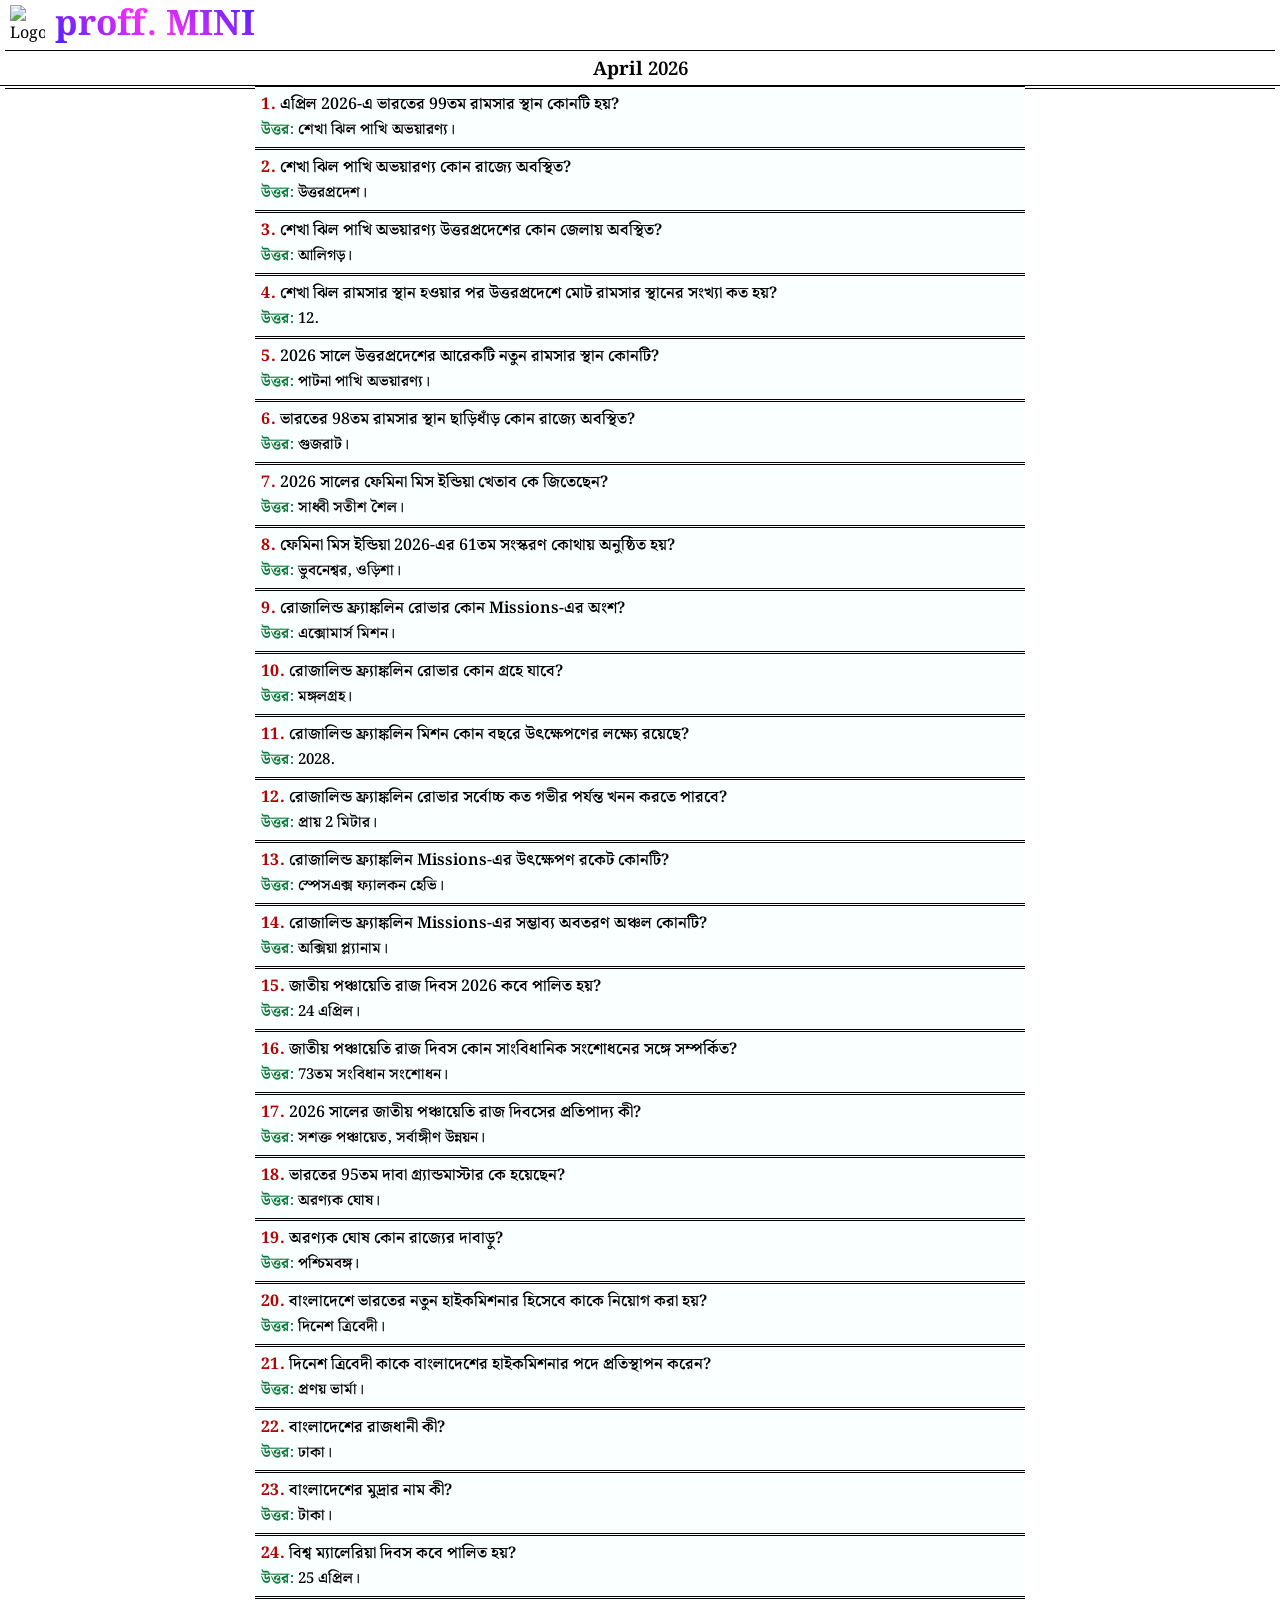
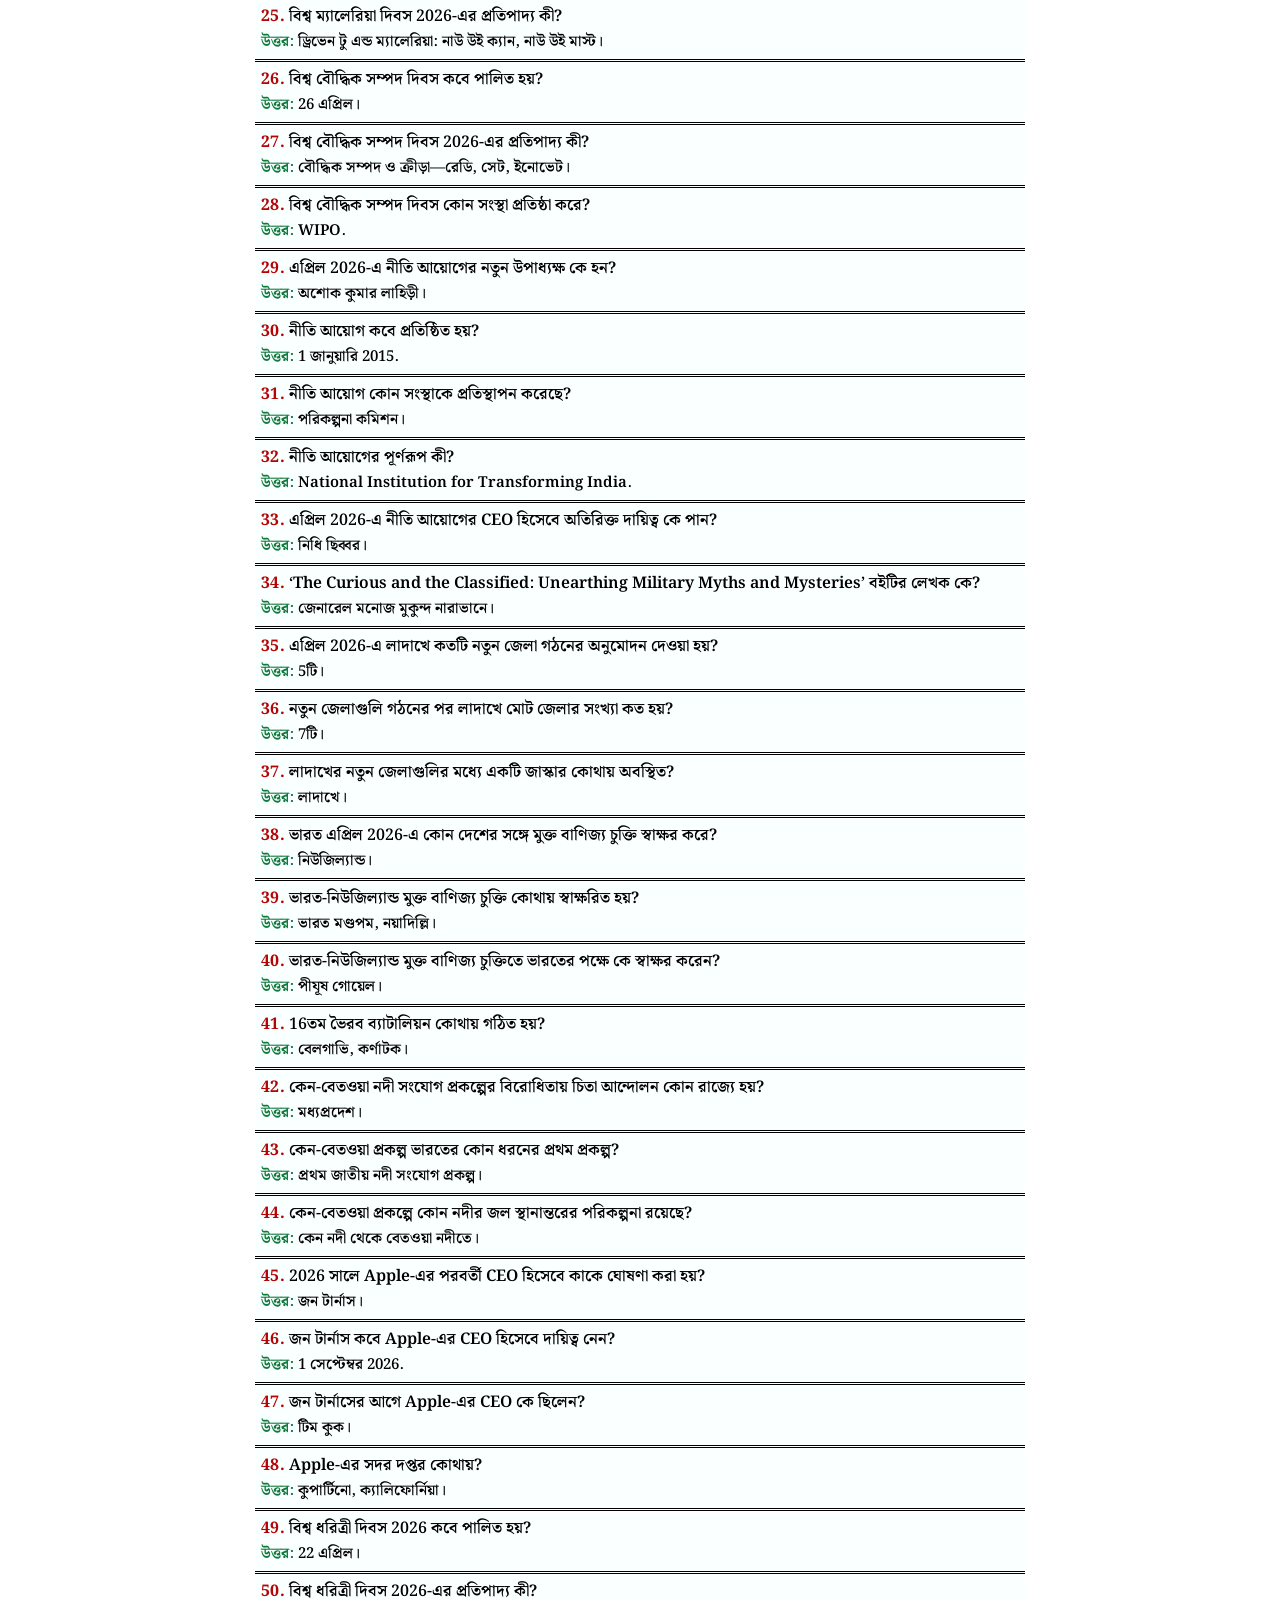
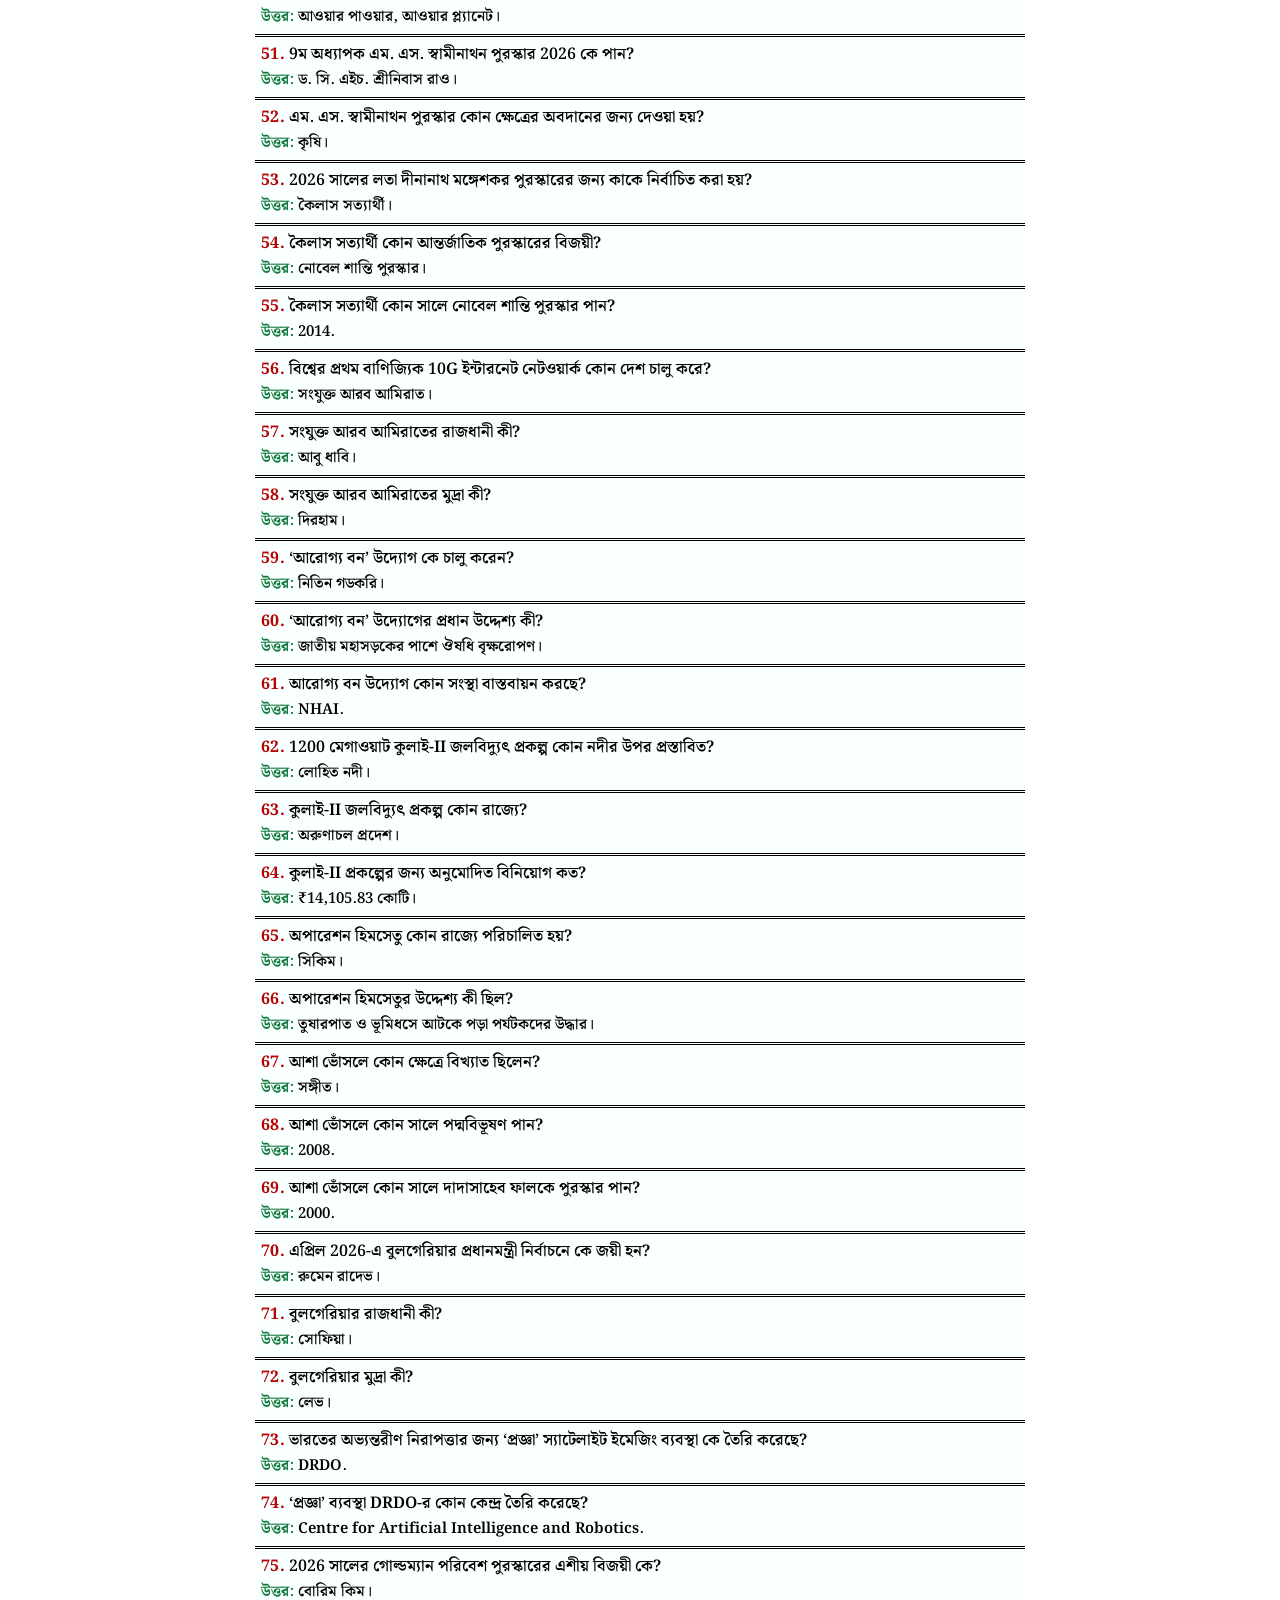
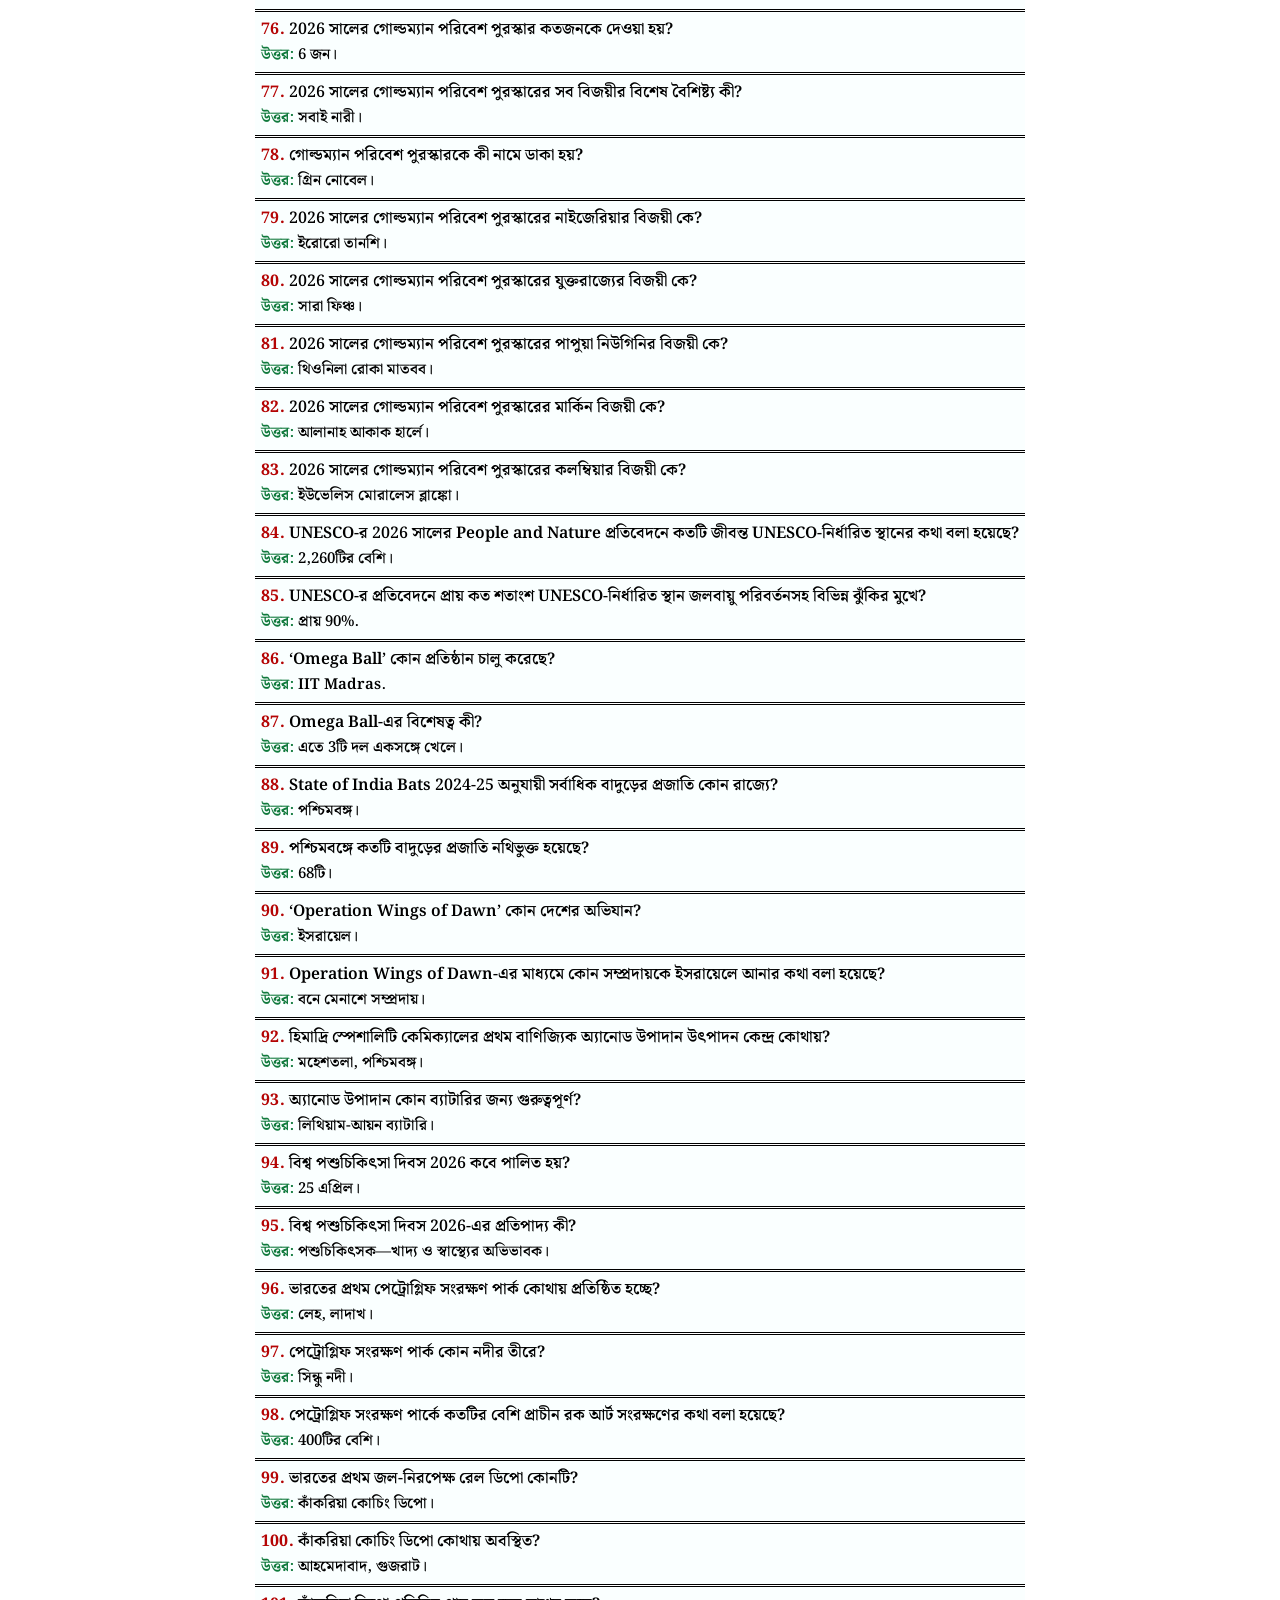
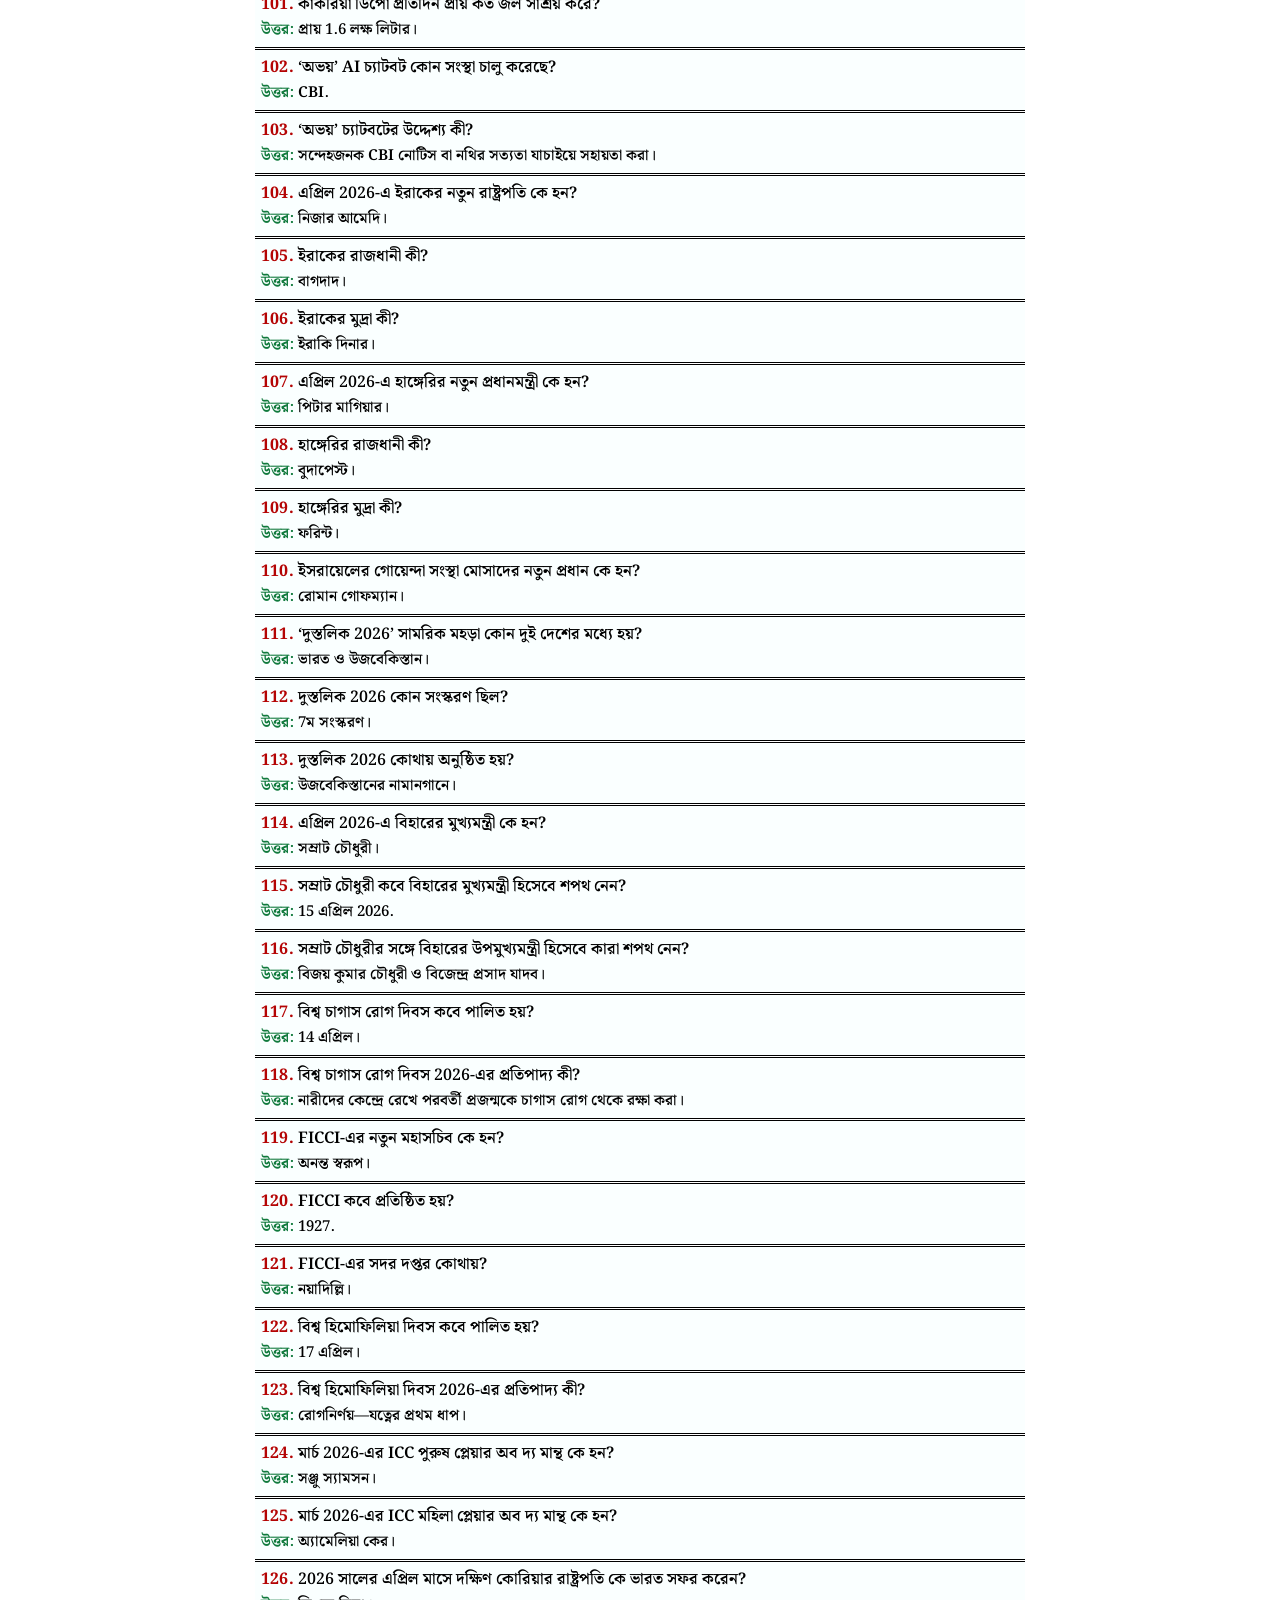
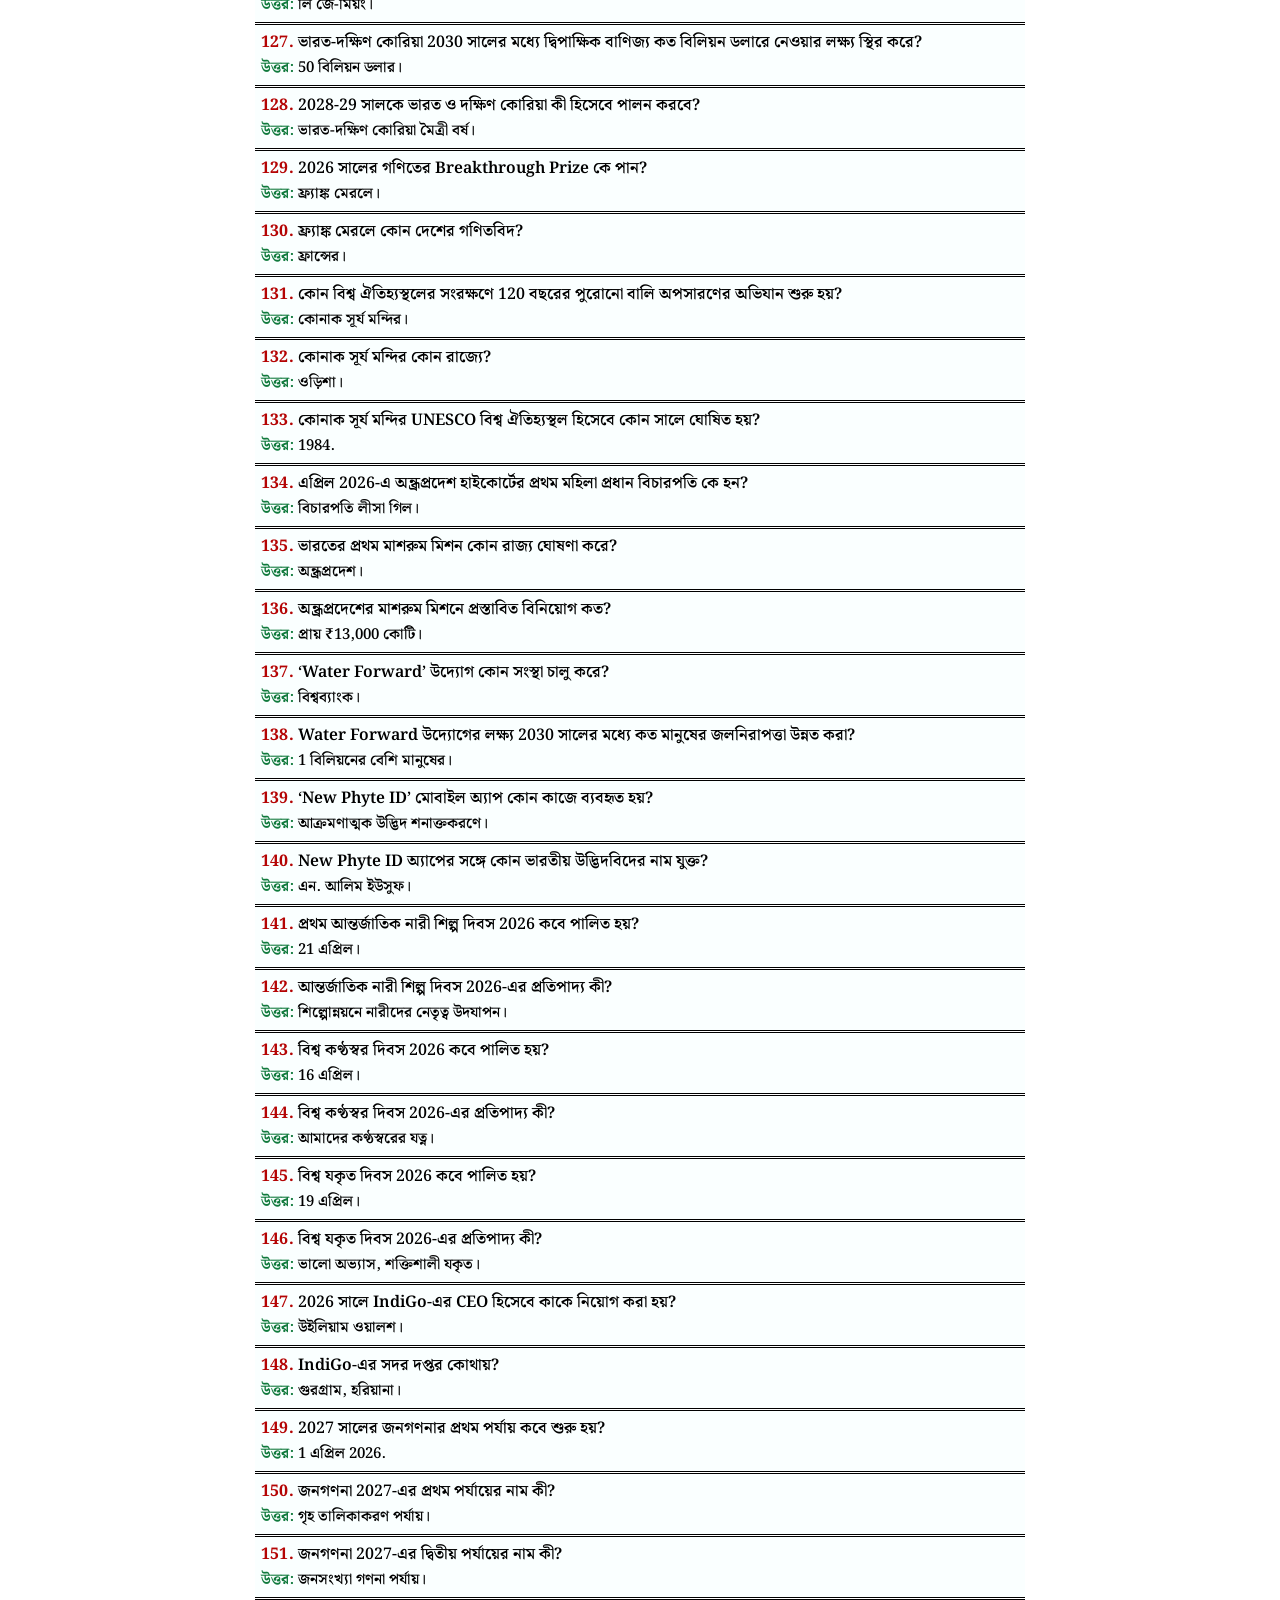
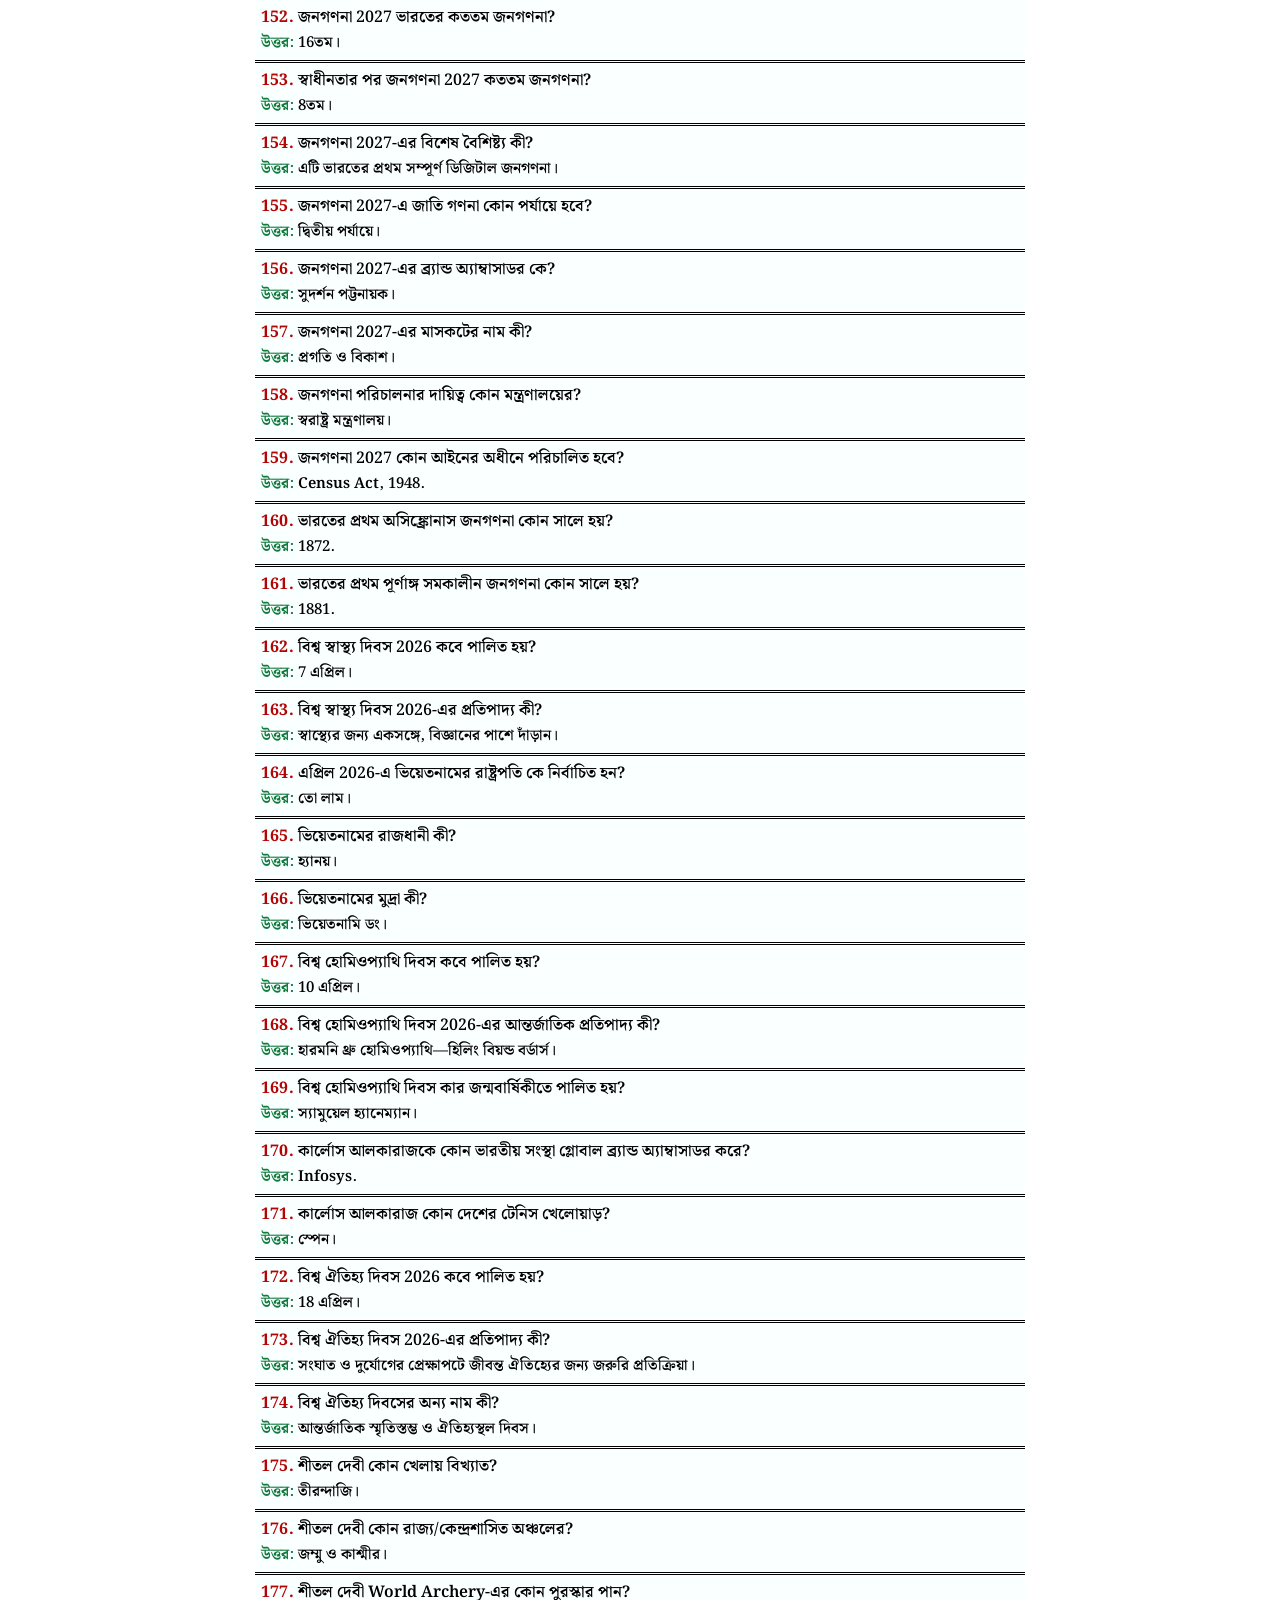
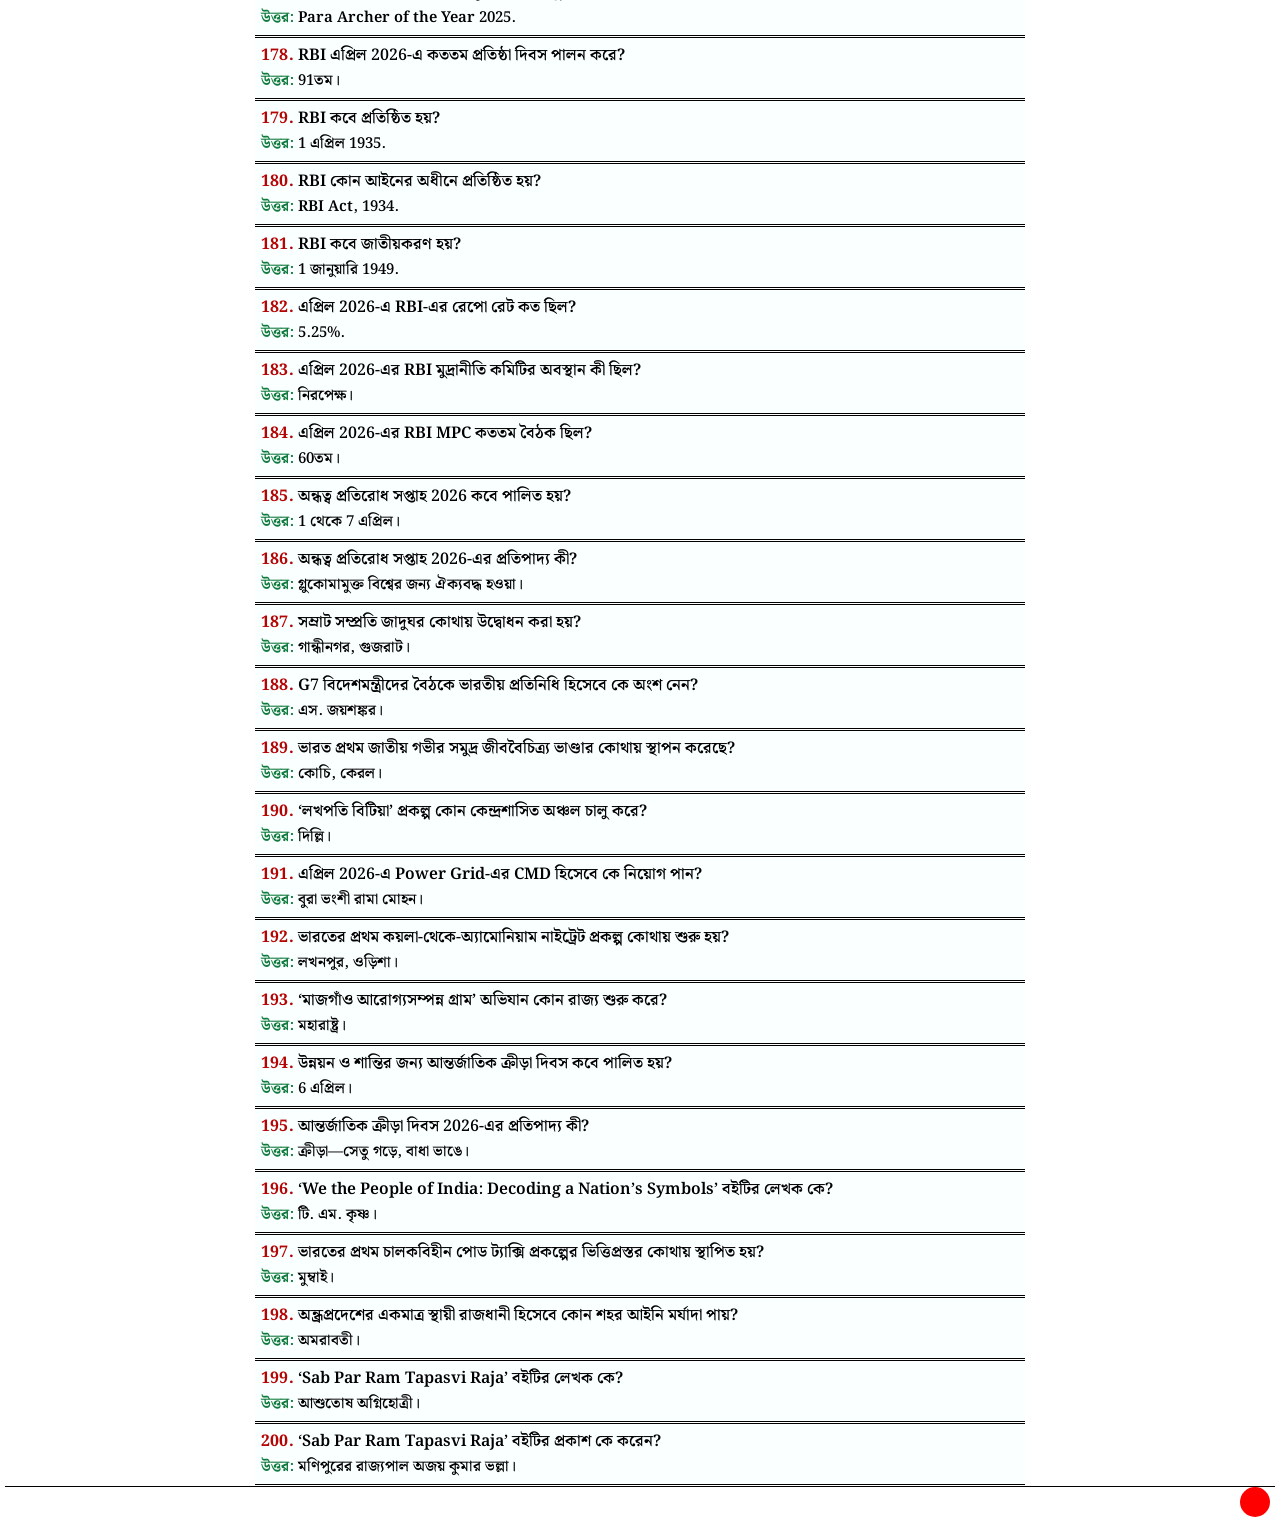
==== commit ec0f66aa: "Update april 2026.html" ====
--- a/april 2026.html
+++ b/april 2026.html
@@ -3,7 +3,7 @@
 <head>
   <meta http-equiv="CONTENT-TYPE" content="text/html; charset=UTF-8">
   <meta name="viewport" content="width=device-width, initial-scale=1.0">
-  <title>March 2026</title>
+  <title>April 2026</title>
   <link rel="stylesheet" href="page.css">
   <link rel="stylesheet" href="https://cdnjs.cloudflare.com/ajax/libs/font-awesome/7.3.1/css/all.min.css" integrity="sha512-QeR2VH+lsBE5LSAe1Q5EnTBbe7XTBubt8dG93Y7gidSgdMCr8nVqKcfKAMyN96SV8KDbZVTDXChatu5G2KQGzg==" crossorigin="anonymous" referrerpolicy="no-referrer" />
 </head>
@@ -21,7 +21,7 @@
       </div>
     </div>
     <div class="title">
-      <h3>March 2026</h3>
+      <h3>April 2026</h3>
     </div>
   </header>
   <div class="questions">
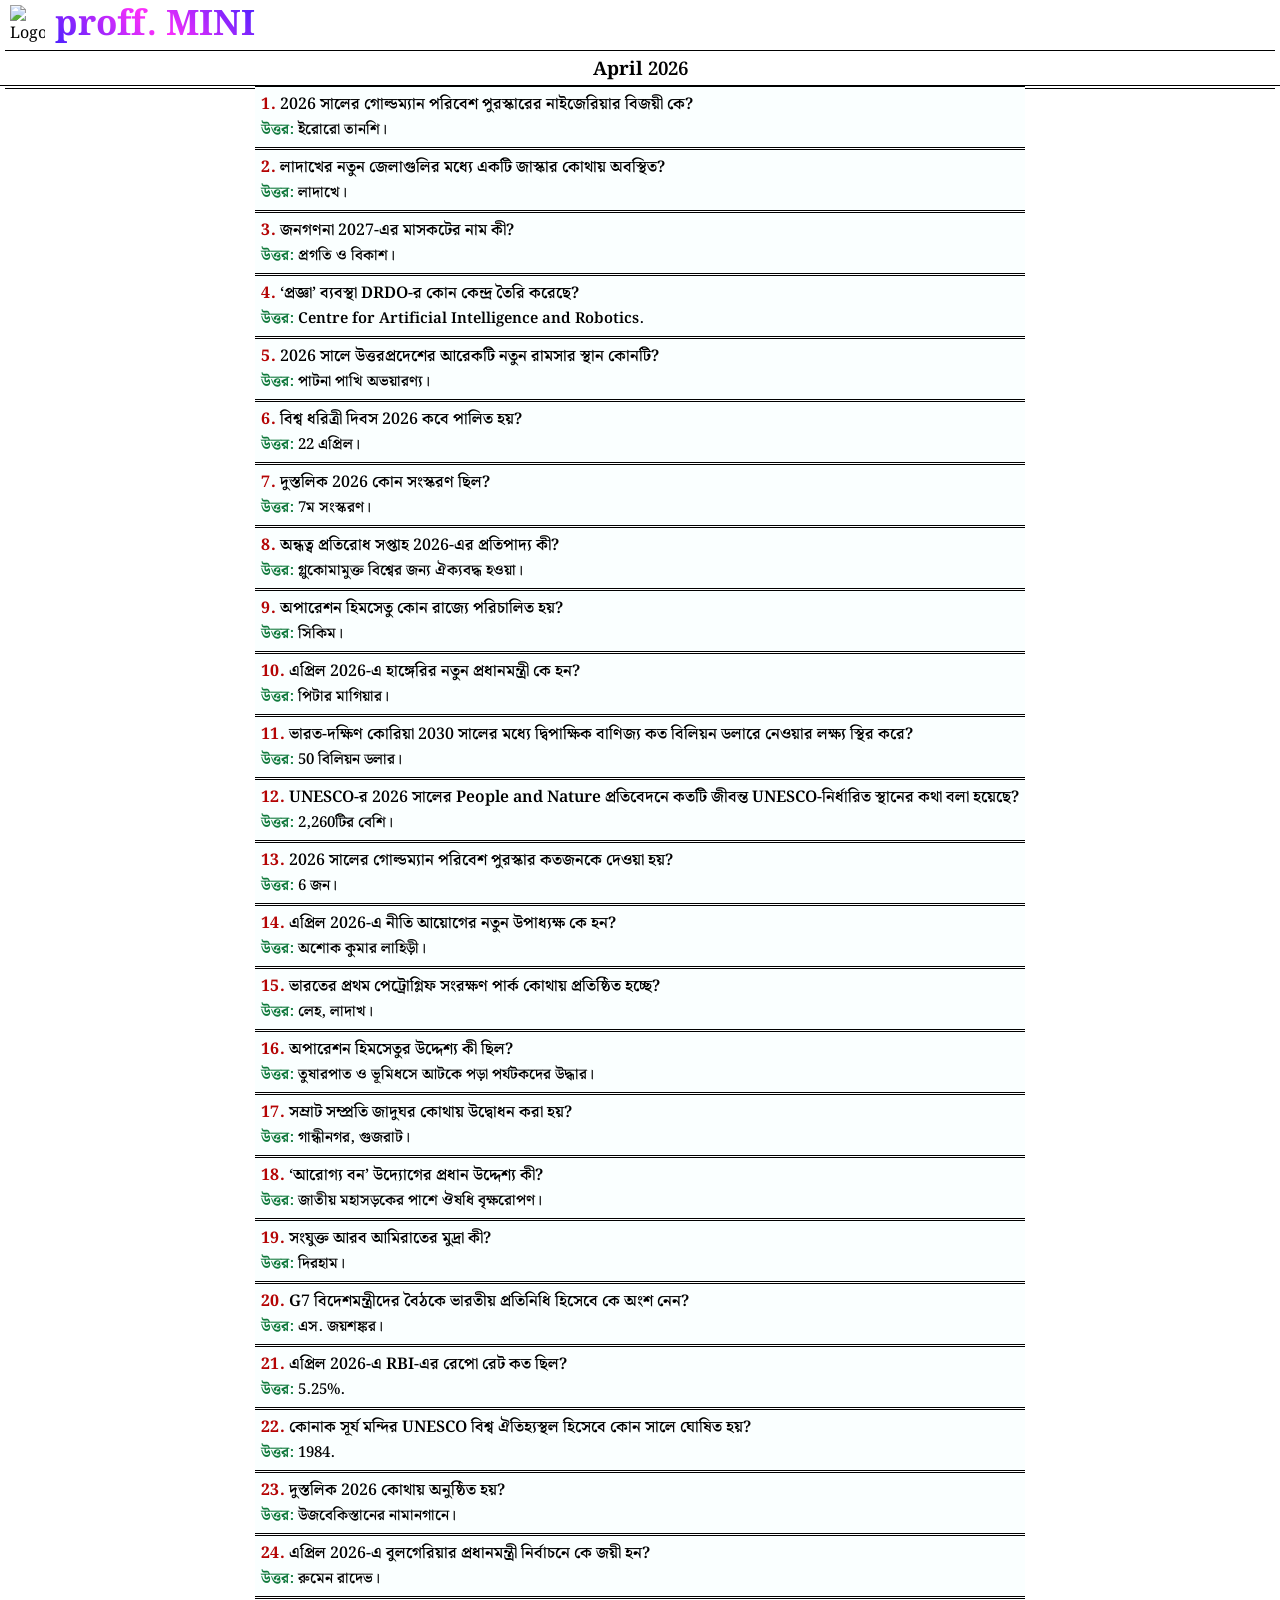
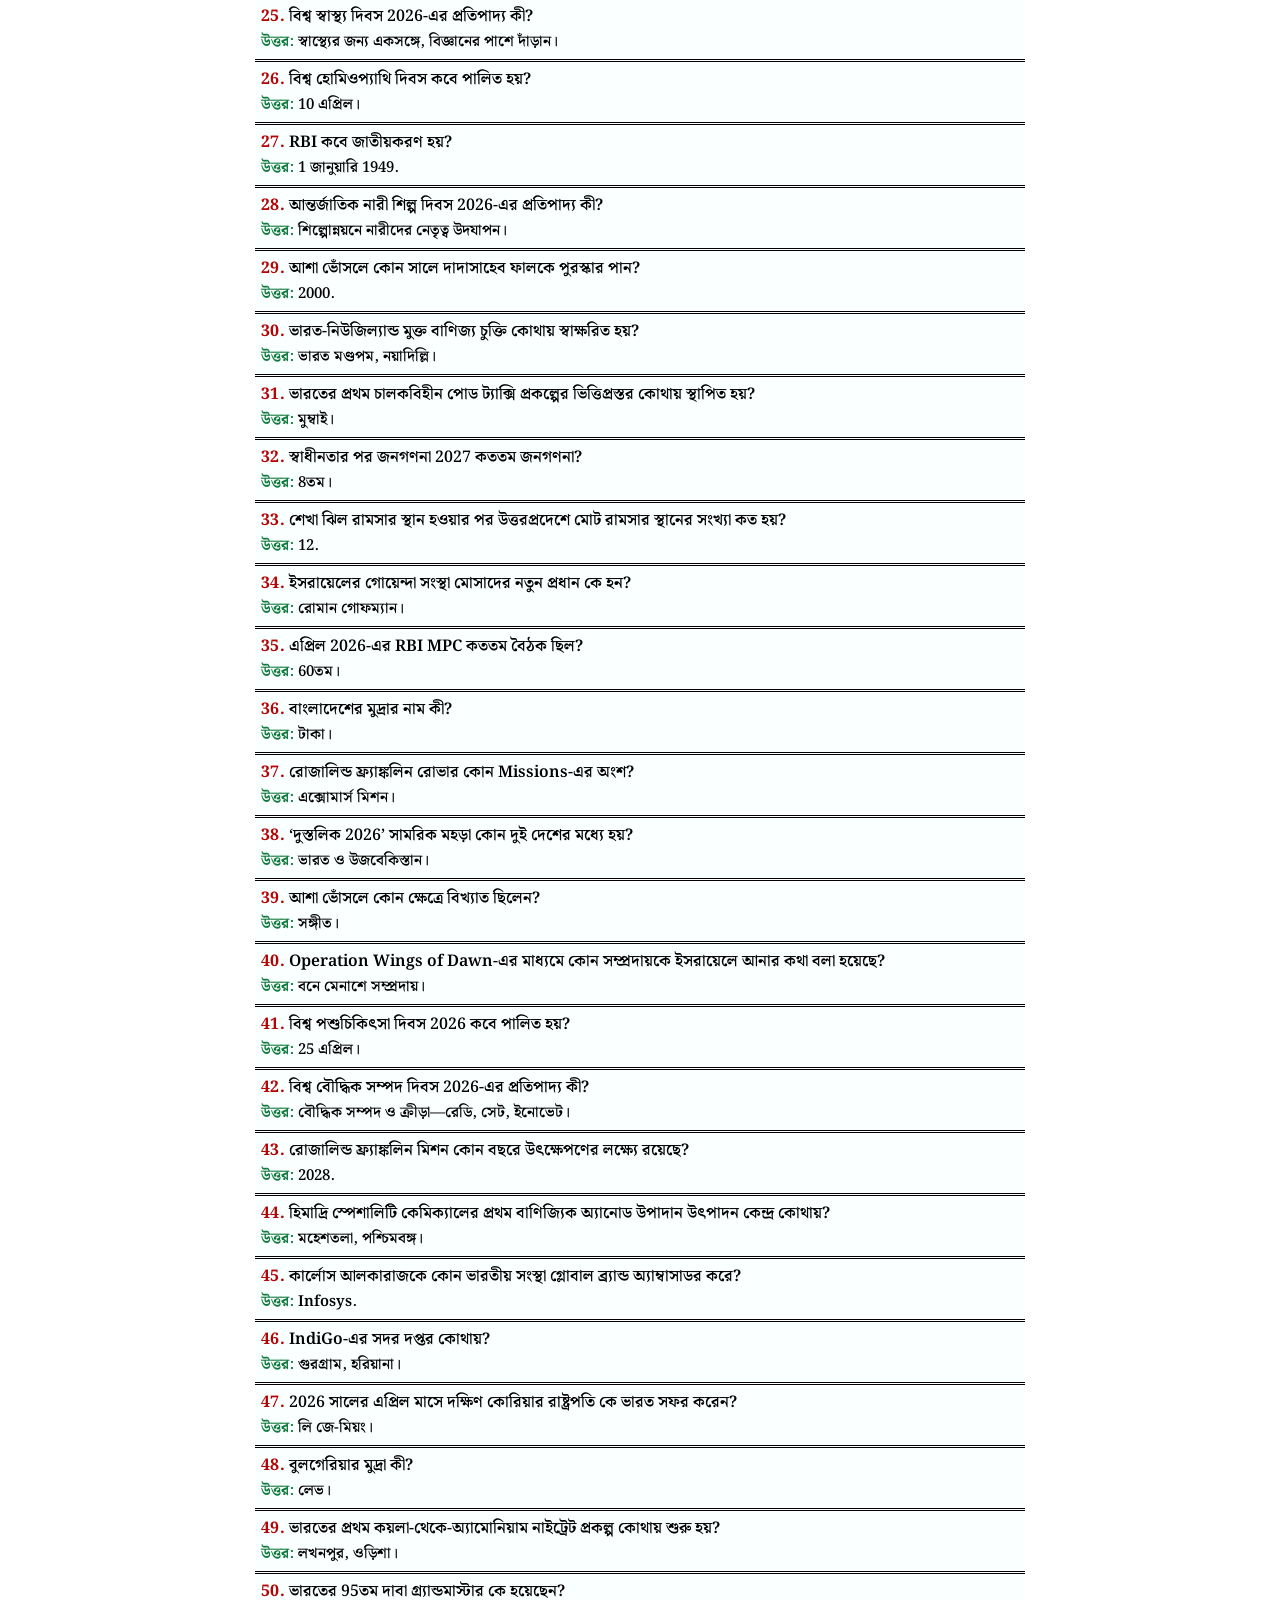
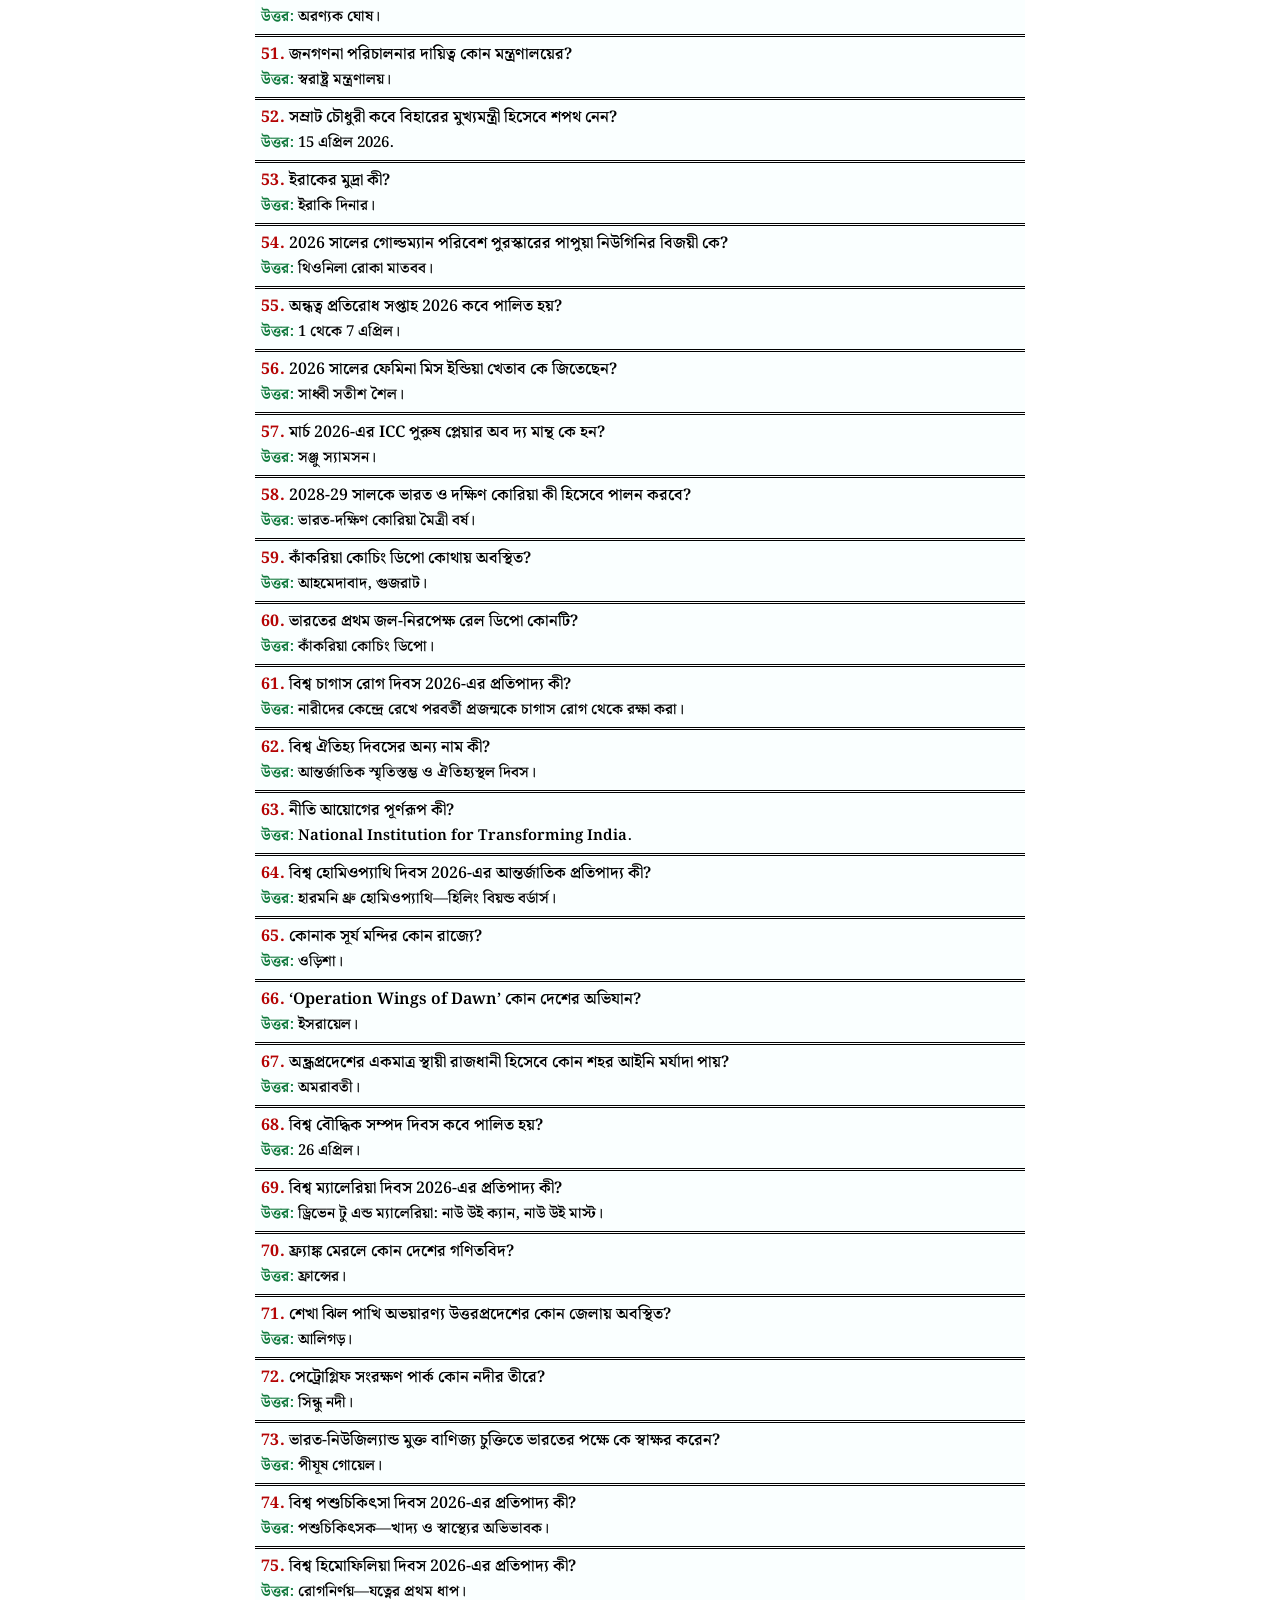
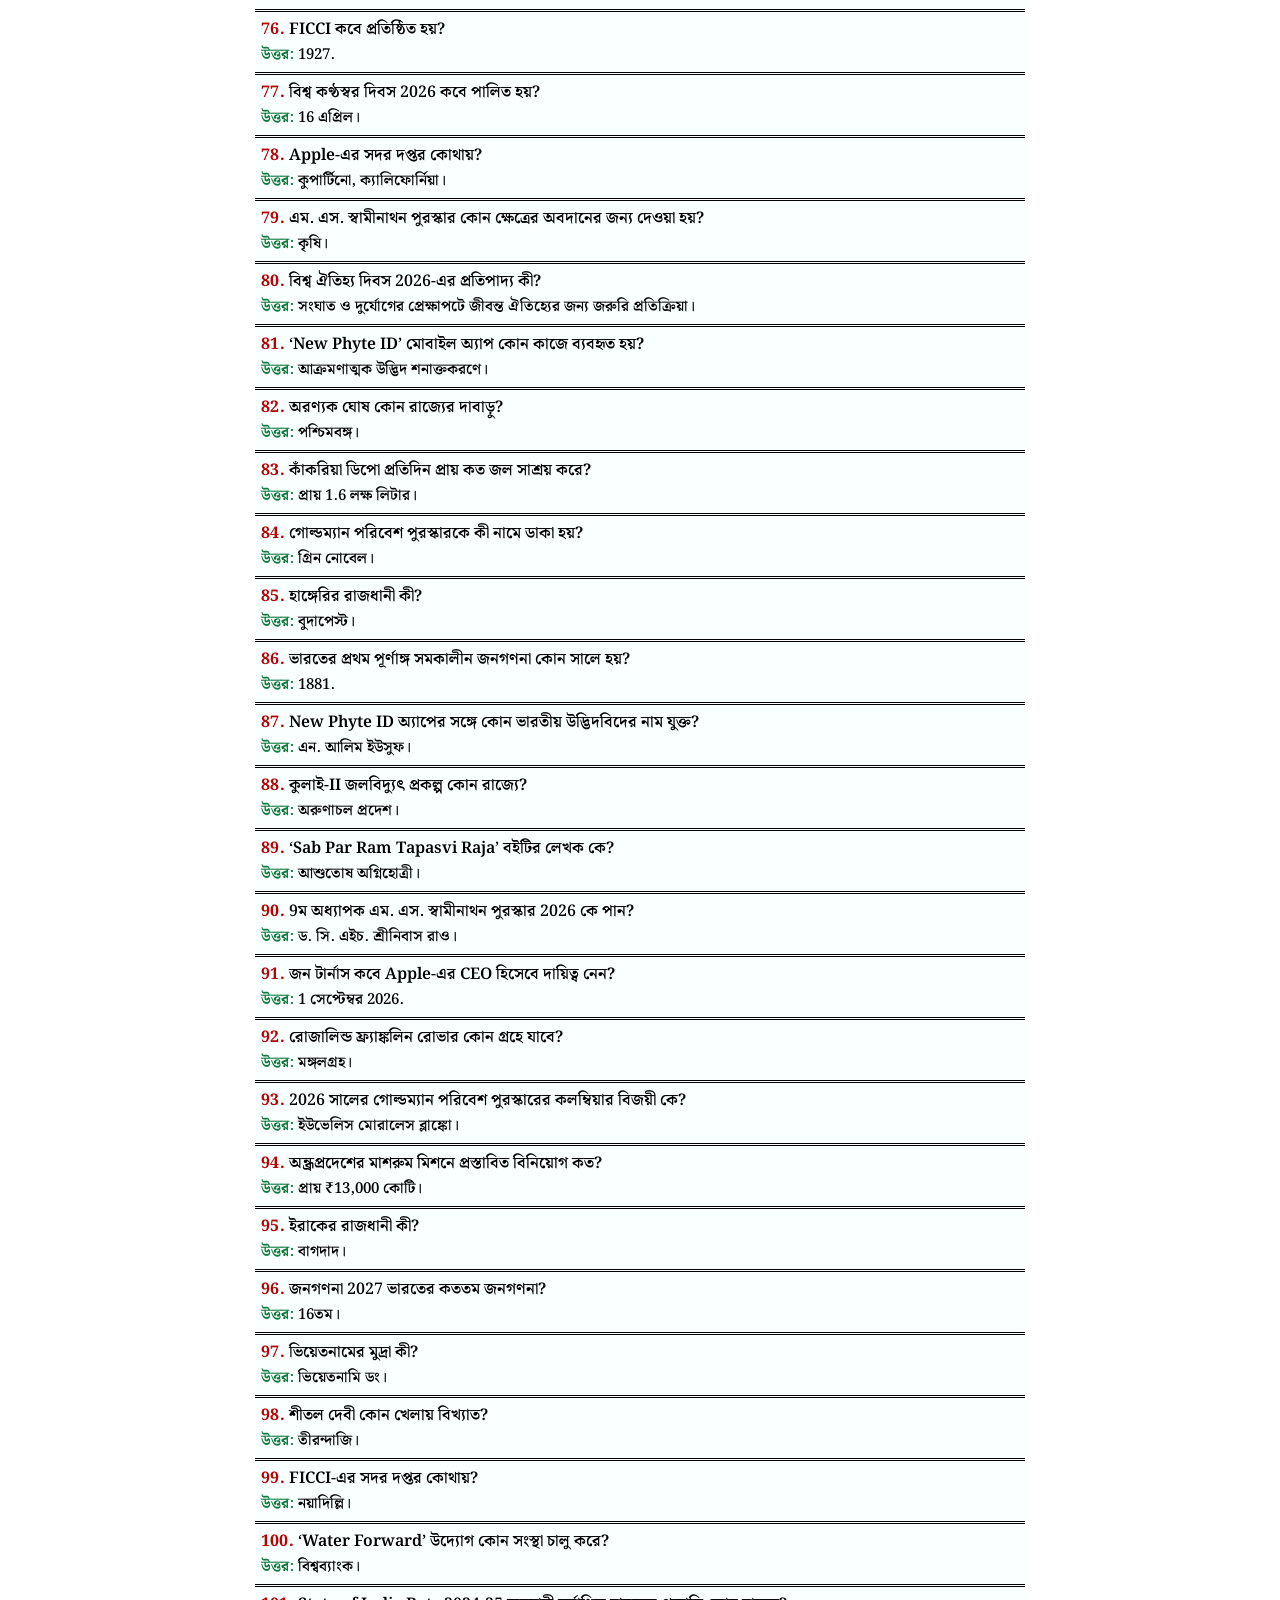
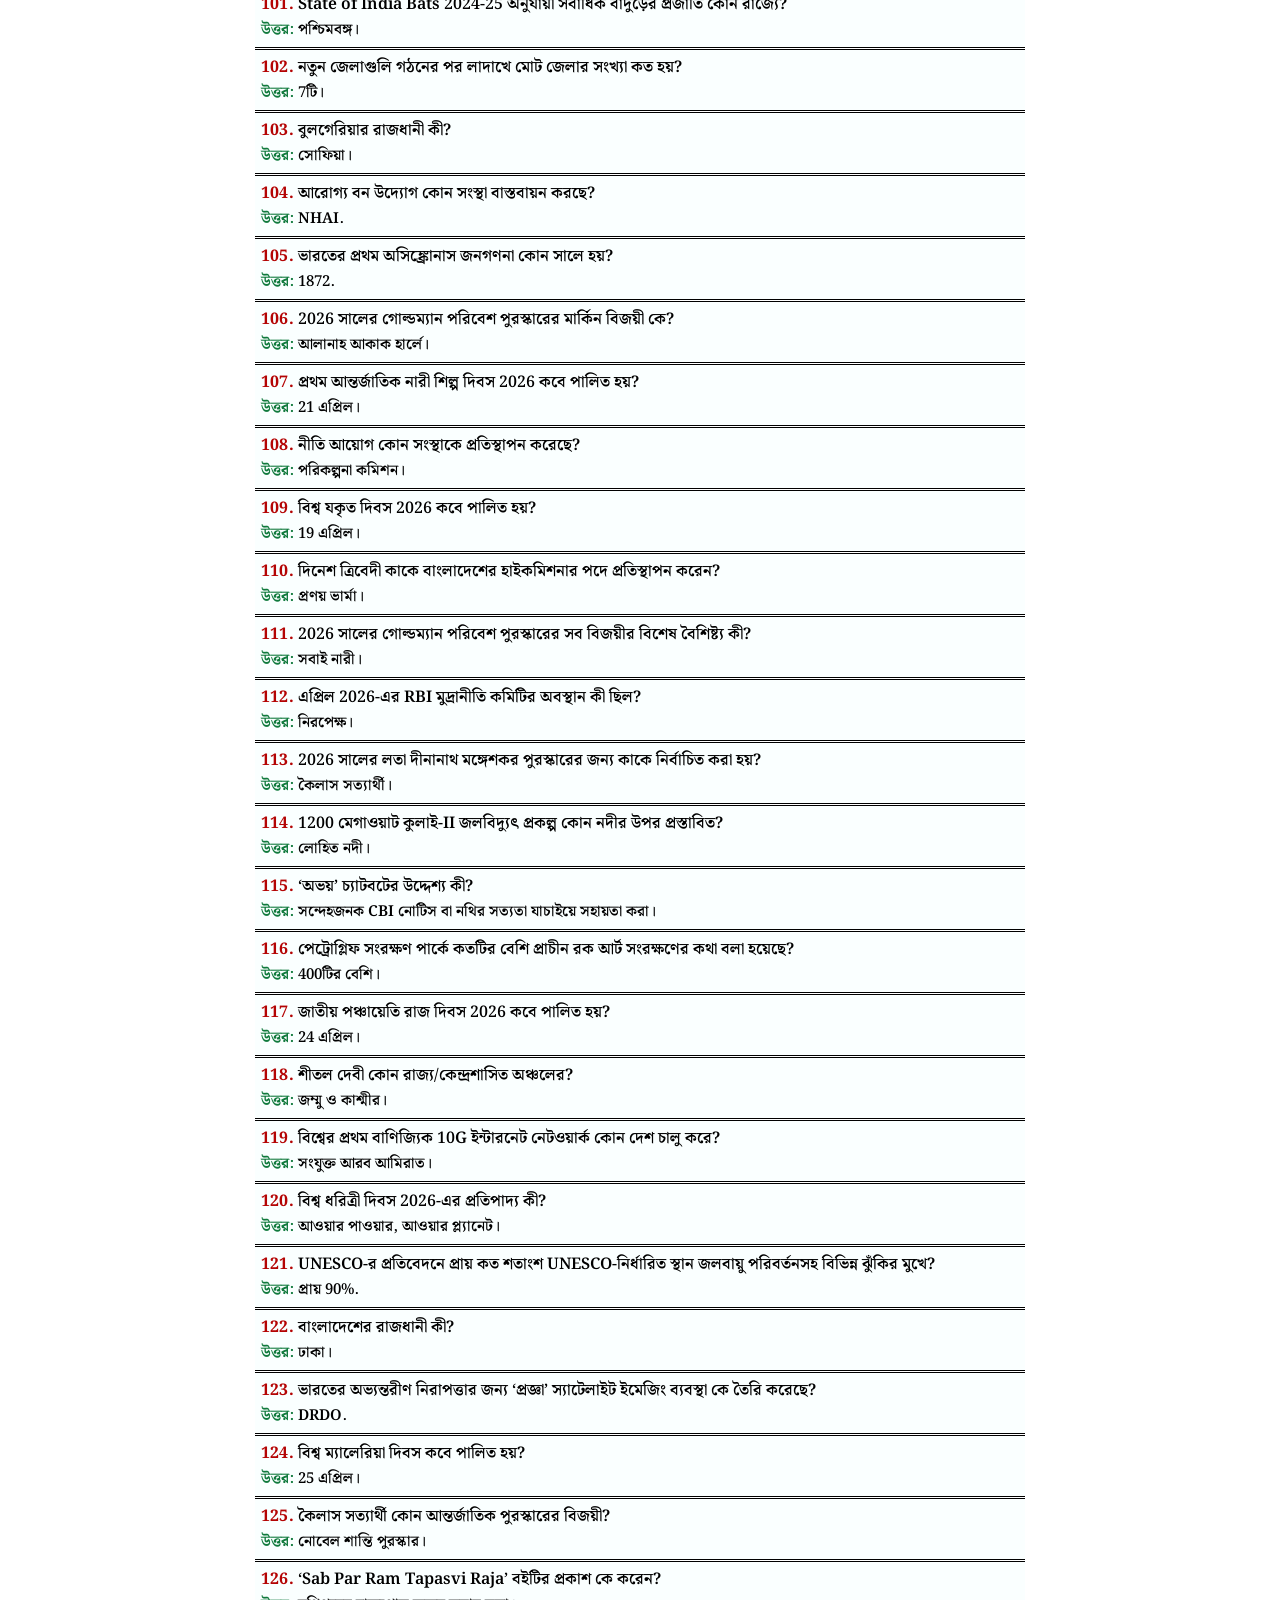
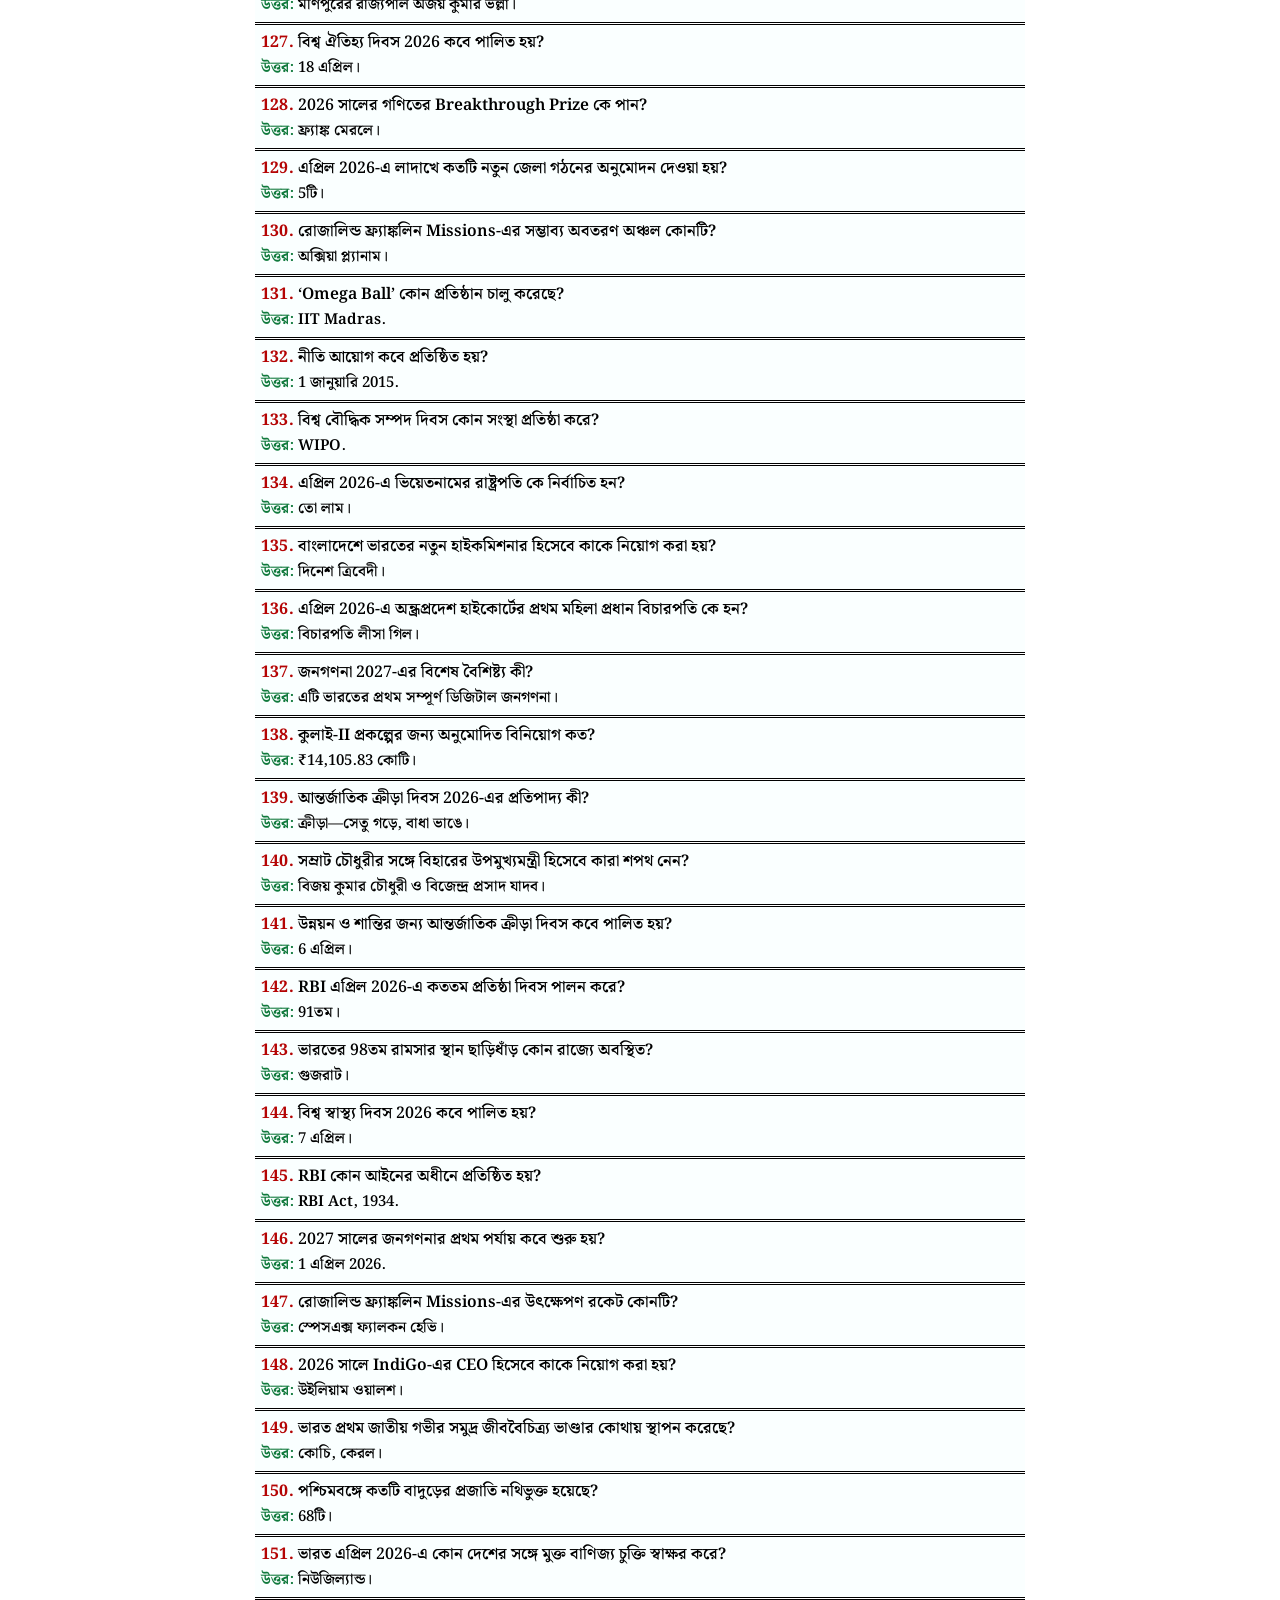
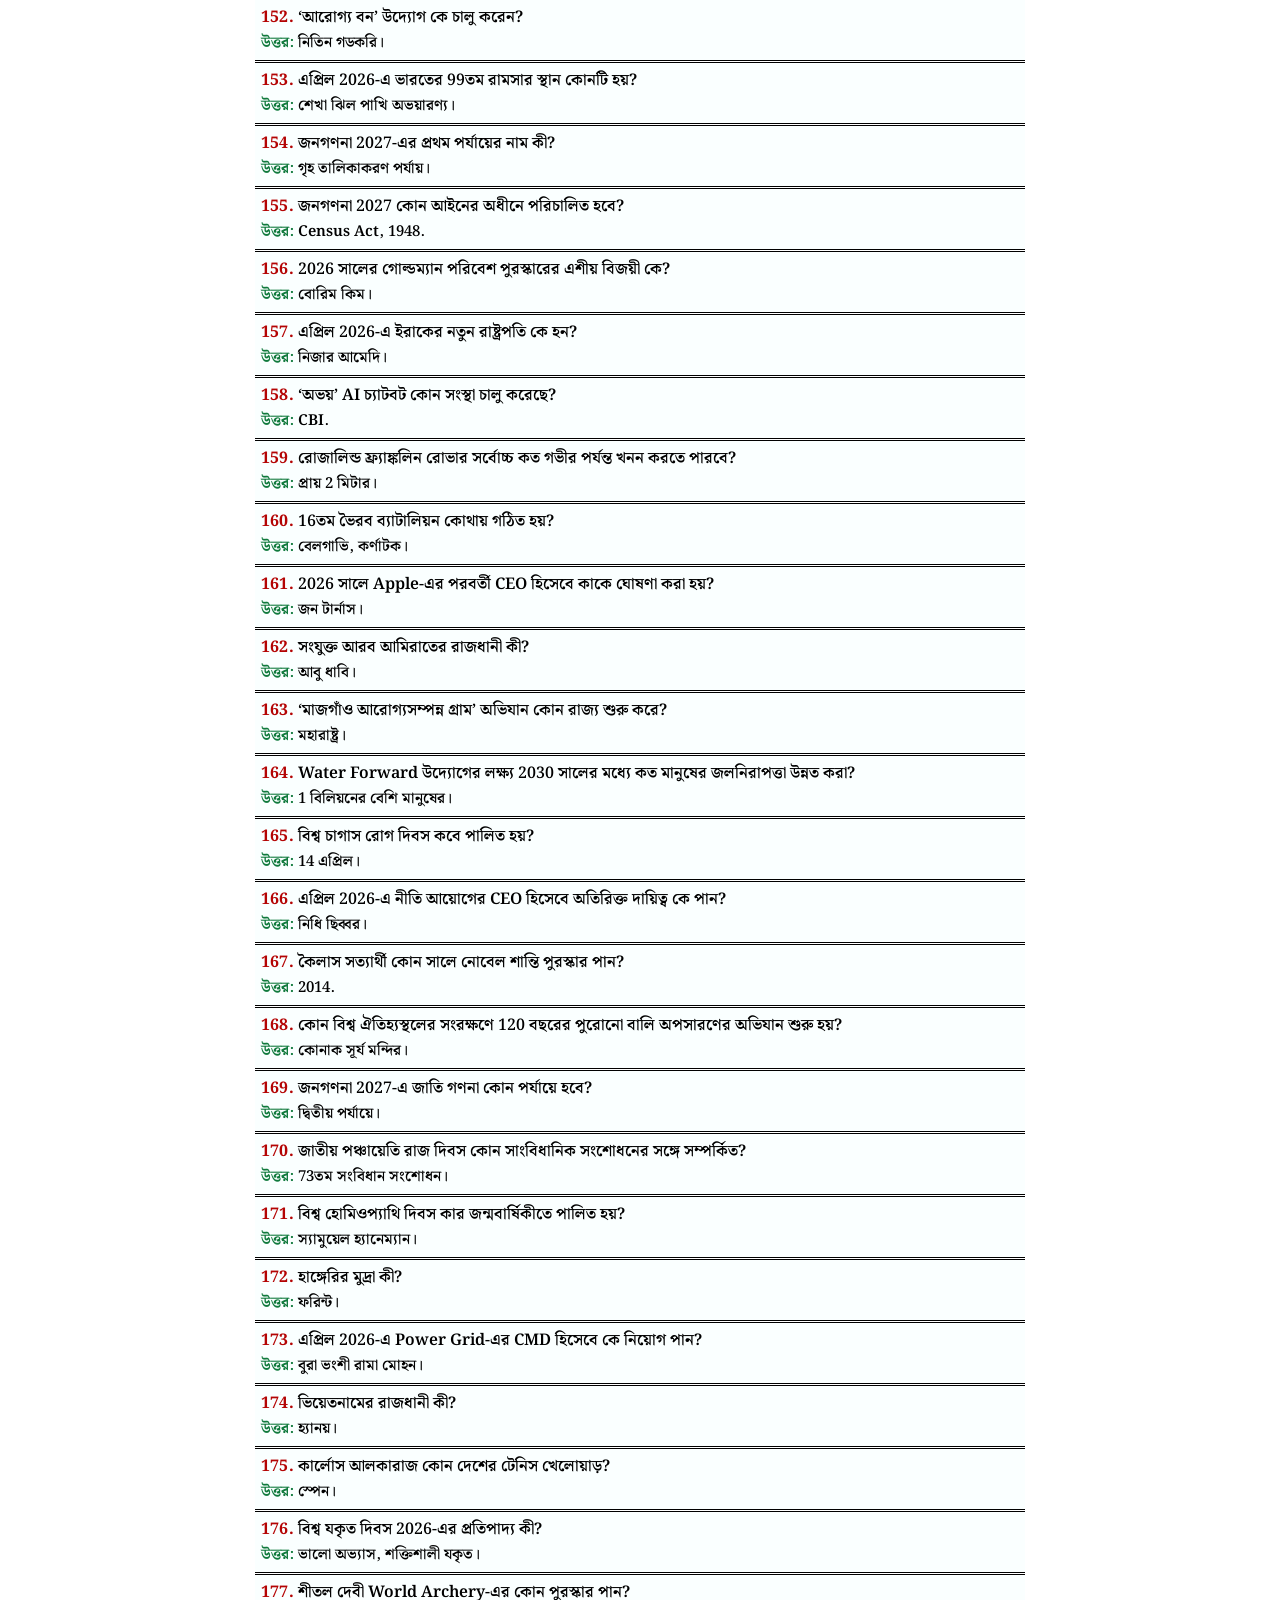
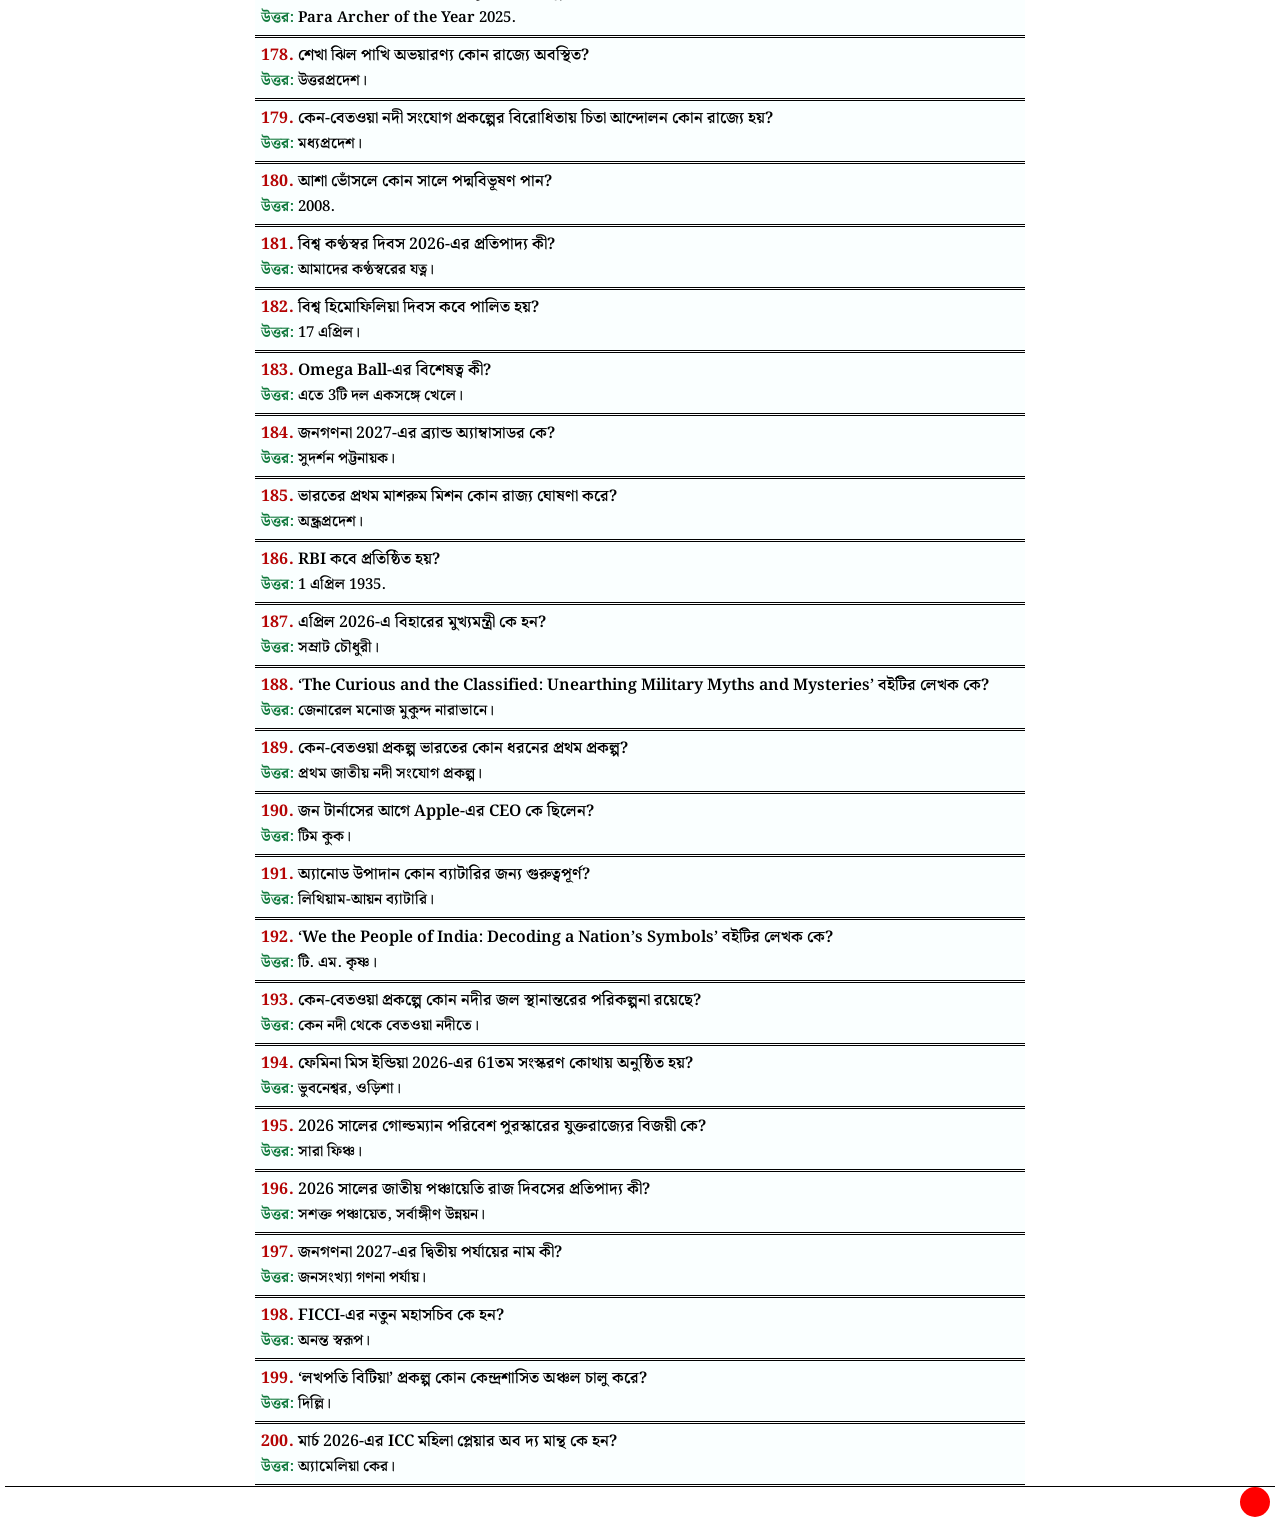
==== commit 39b0564e: "Implement shuffle function for question randomization Added a shuffleArray function to randomize que" ====
--- a/april 2026.html
+++ b/april 2026.html
@@ -236,24 +236,33 @@
   { id: 200, question: "‘Sab Par Ram Tapasvi Raja’ বইটির প্রকাশ কে করেন?", answer: "মণিপুরের রাজ্যপাল অজয় কুমার ভল্লা।" }
   ];
   
+  function shuffleArray(array) {
+    for (let i = array.length - 1; i > 0; i--) {
+      const j = Math.floor(Math.random() * (i + 1));
+      [array[i], array[j]] = [array[j], array[i]];
+    }
+  }
+  
   function question() {
     const questionContainer = document.getElementById('question');
     
+    shuffleArray(questionData);
+  
     questionData.forEach((item, index) => {
-        const card = document.createElement('div');
-        card.className = 'qa-card';
-        
+      const card = document.createElement('div');
+      card.className = 'qa-card';
+      
         card.innerHTML = `
-        <div class="question"><span class="q-no">${index + 1}.</span> ${item.question}</div>
-        <div class="answer" id="answer-${index}">
-        <strong class="a-no">উত্তর:</strong> ${item.answer}
-        </div>
-        `;
-      
+      <div class="question"><span class="q-no">${index + 1}.</span> ${item.question}</div>
+      <div class="answer" id="answer-${index}">
+      <strong class="a-no">উত্তর:</strong> ${item.answer}
+      </div>
+      `;
+    
       questionContainer.appendChild(card);
     });
   }
-  
+
   question();
   
   function goToTop() {
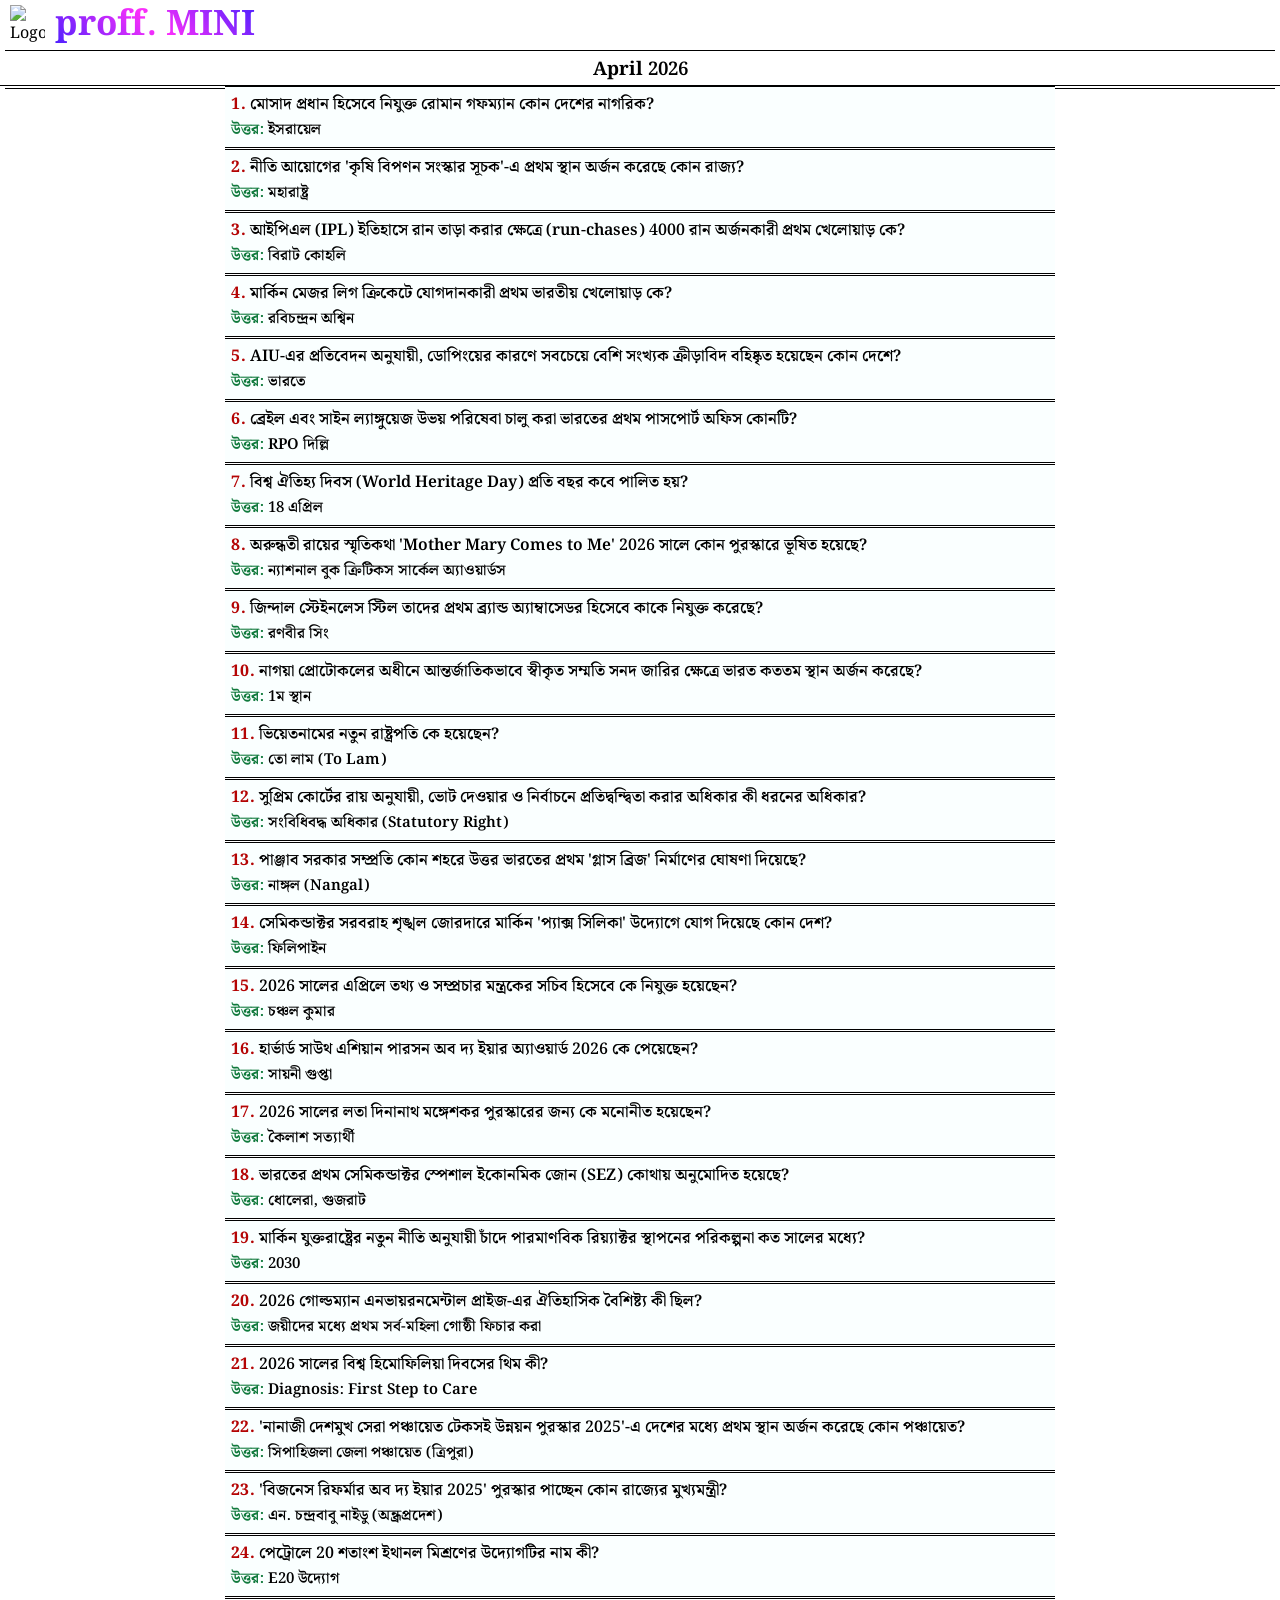
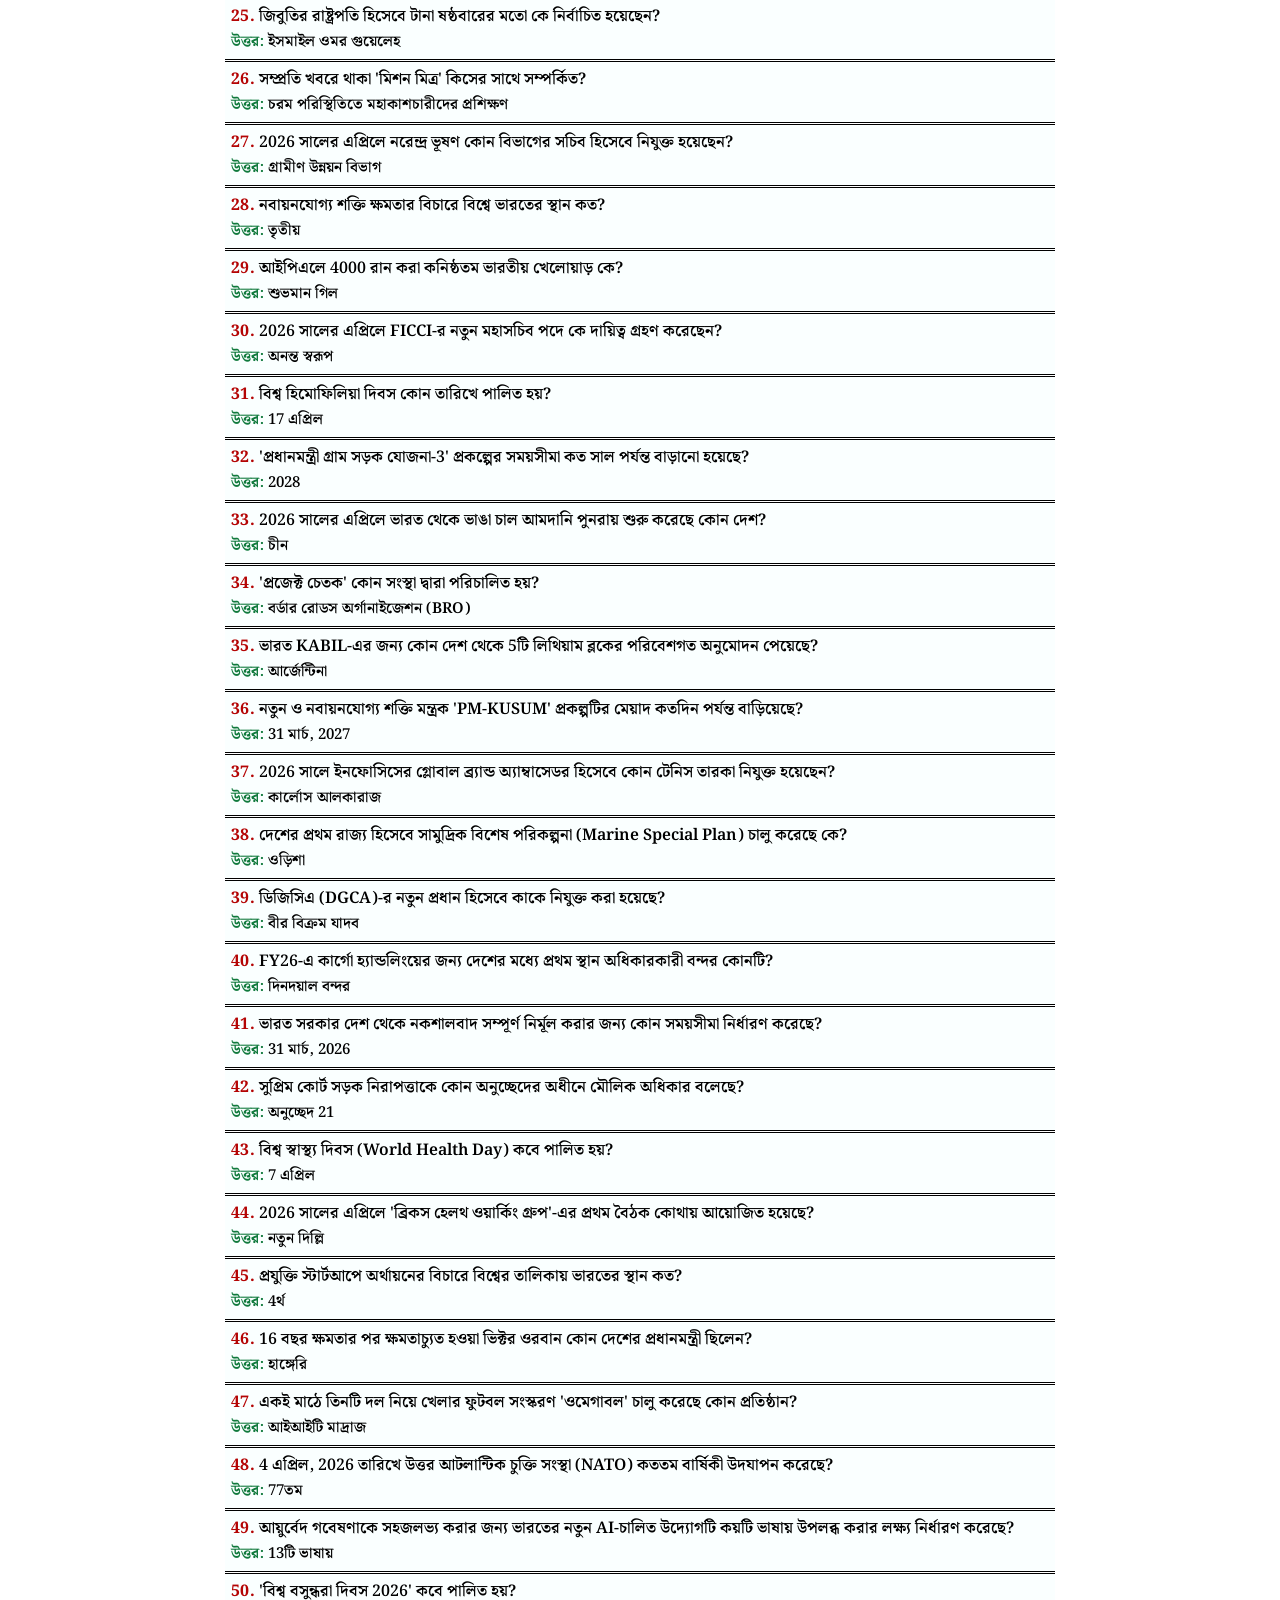
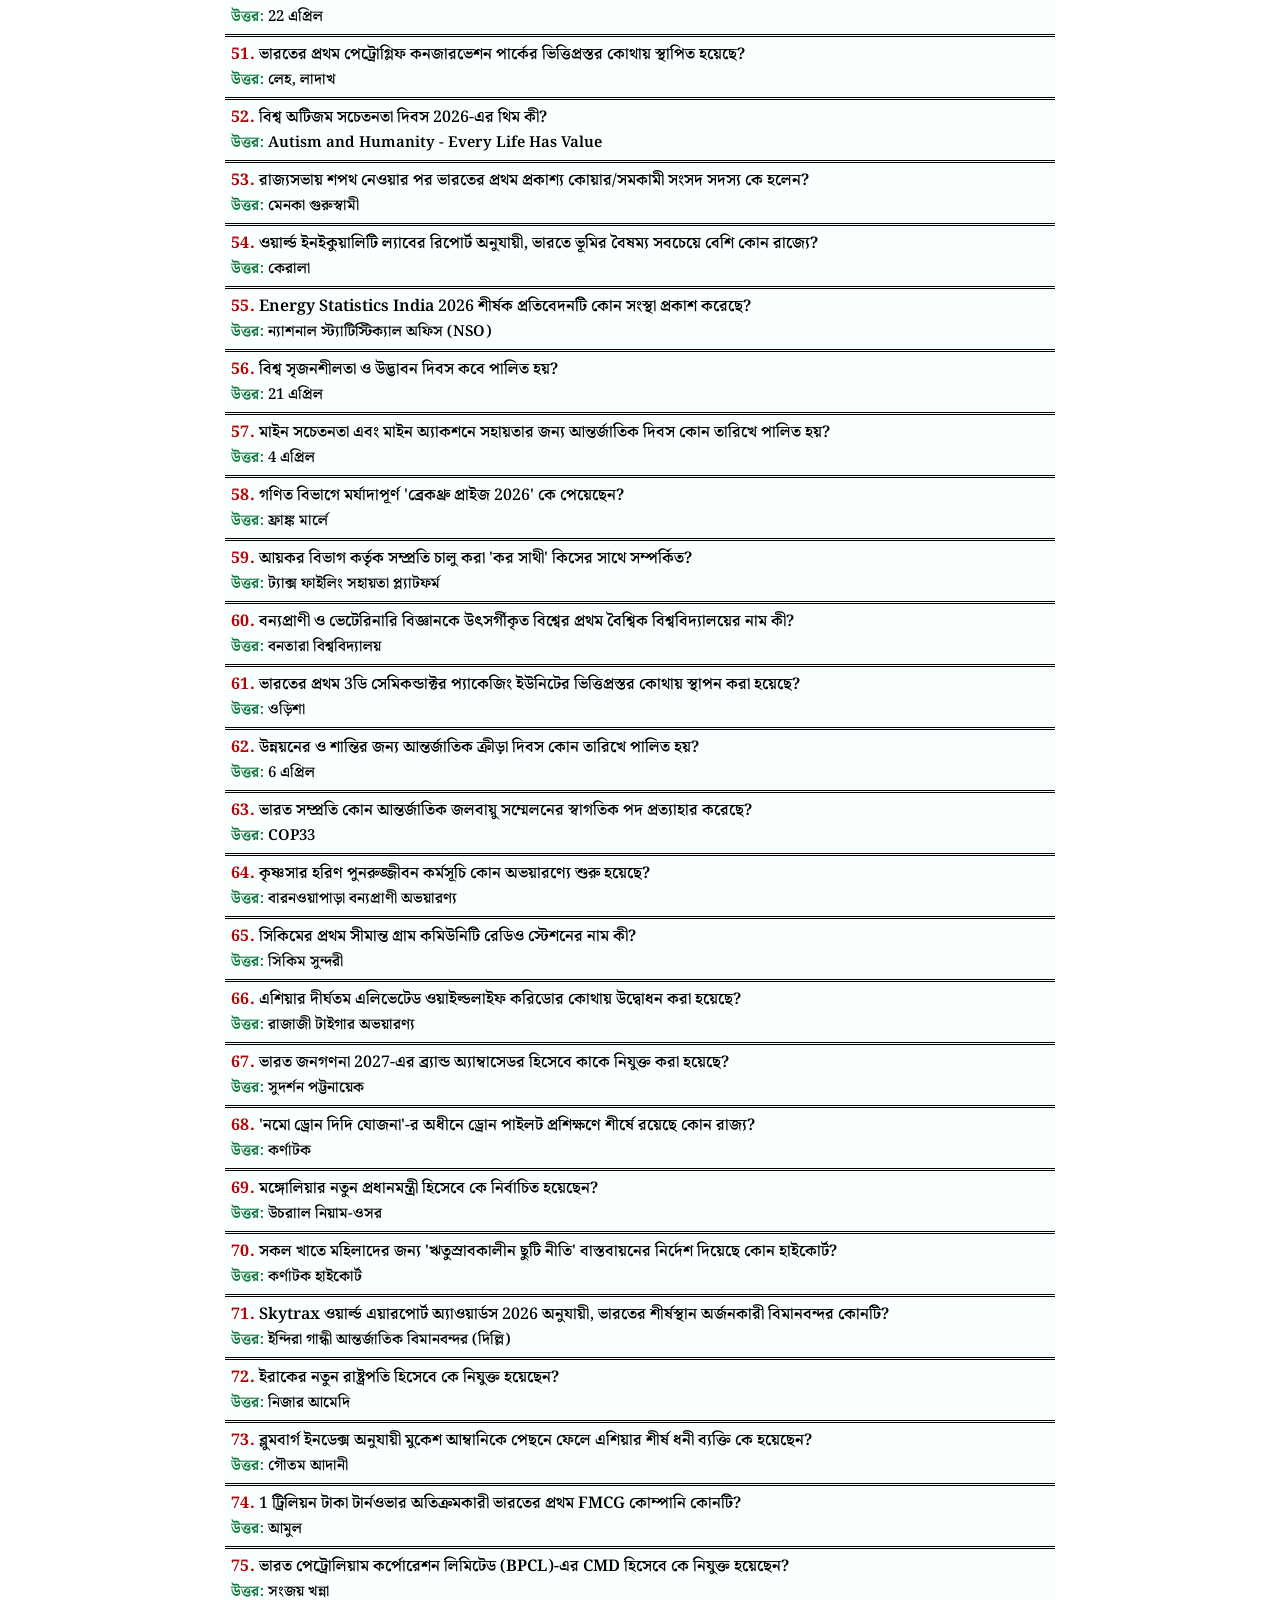
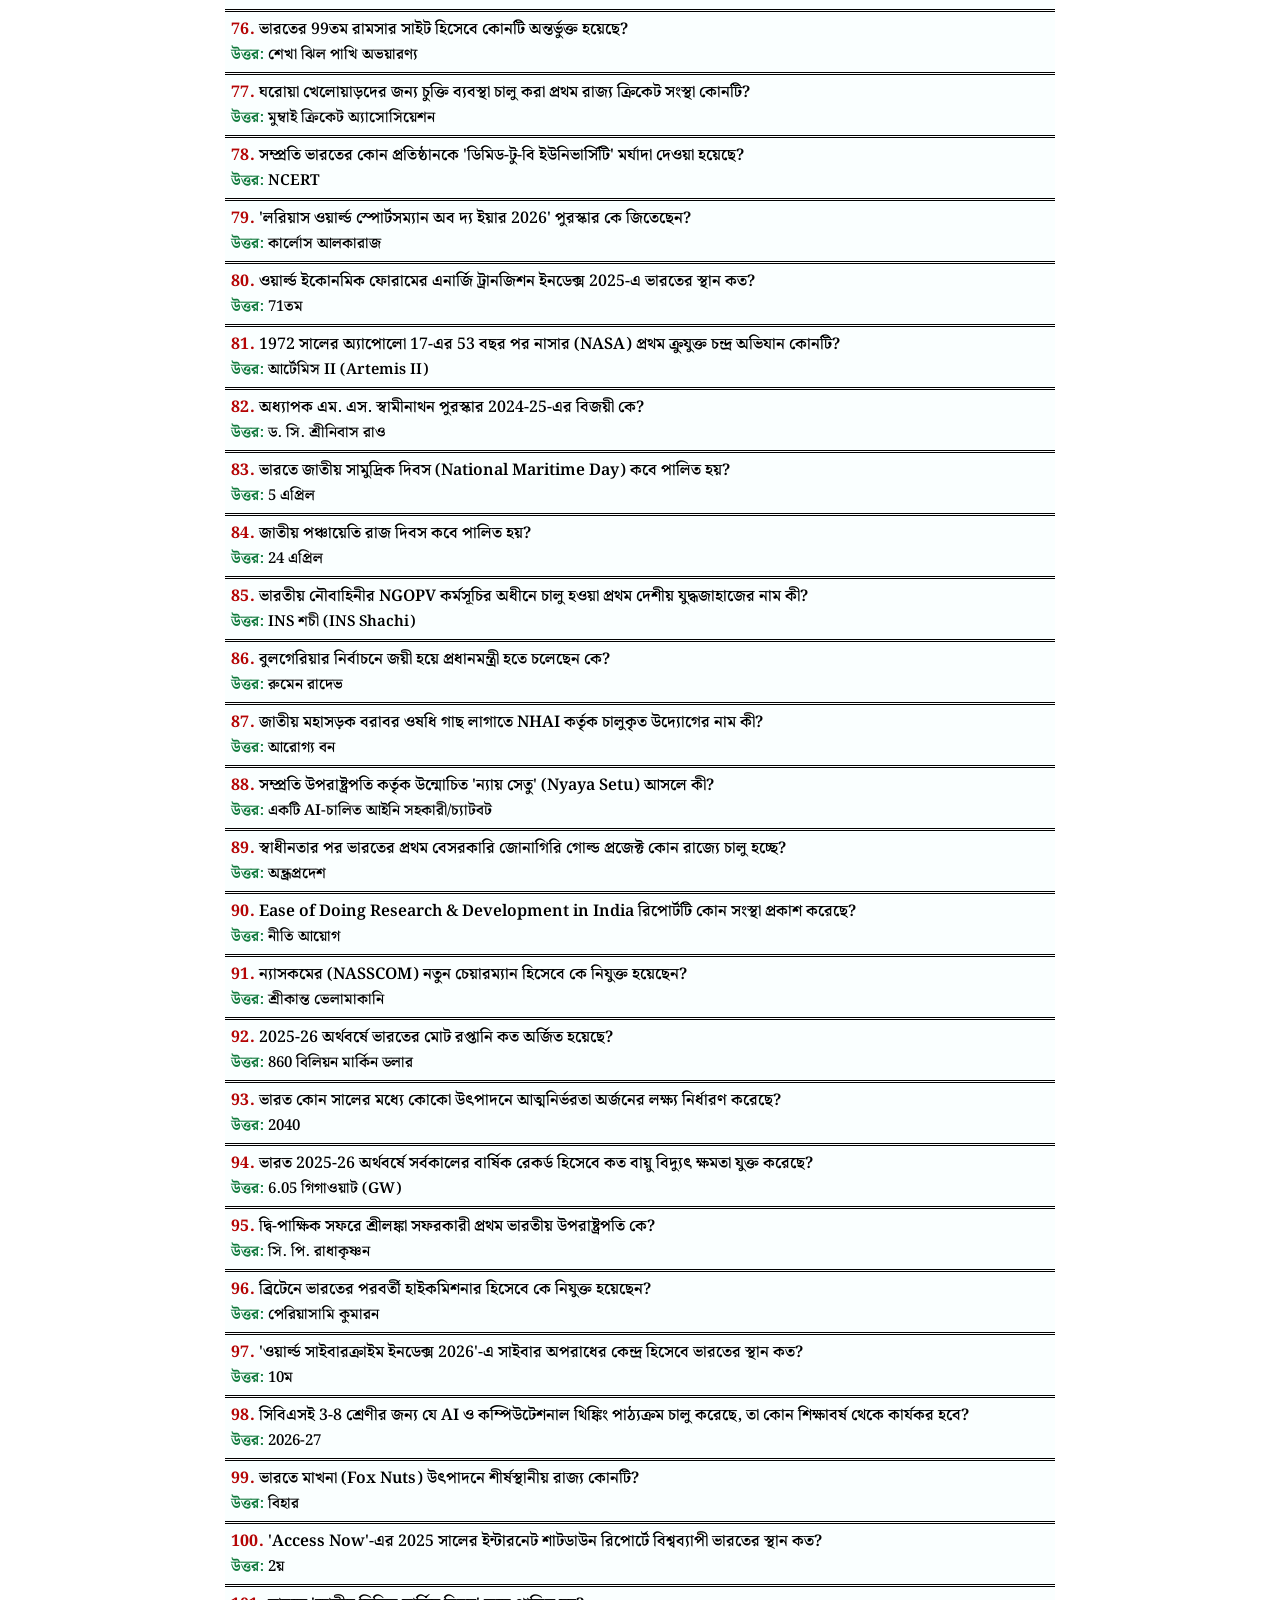
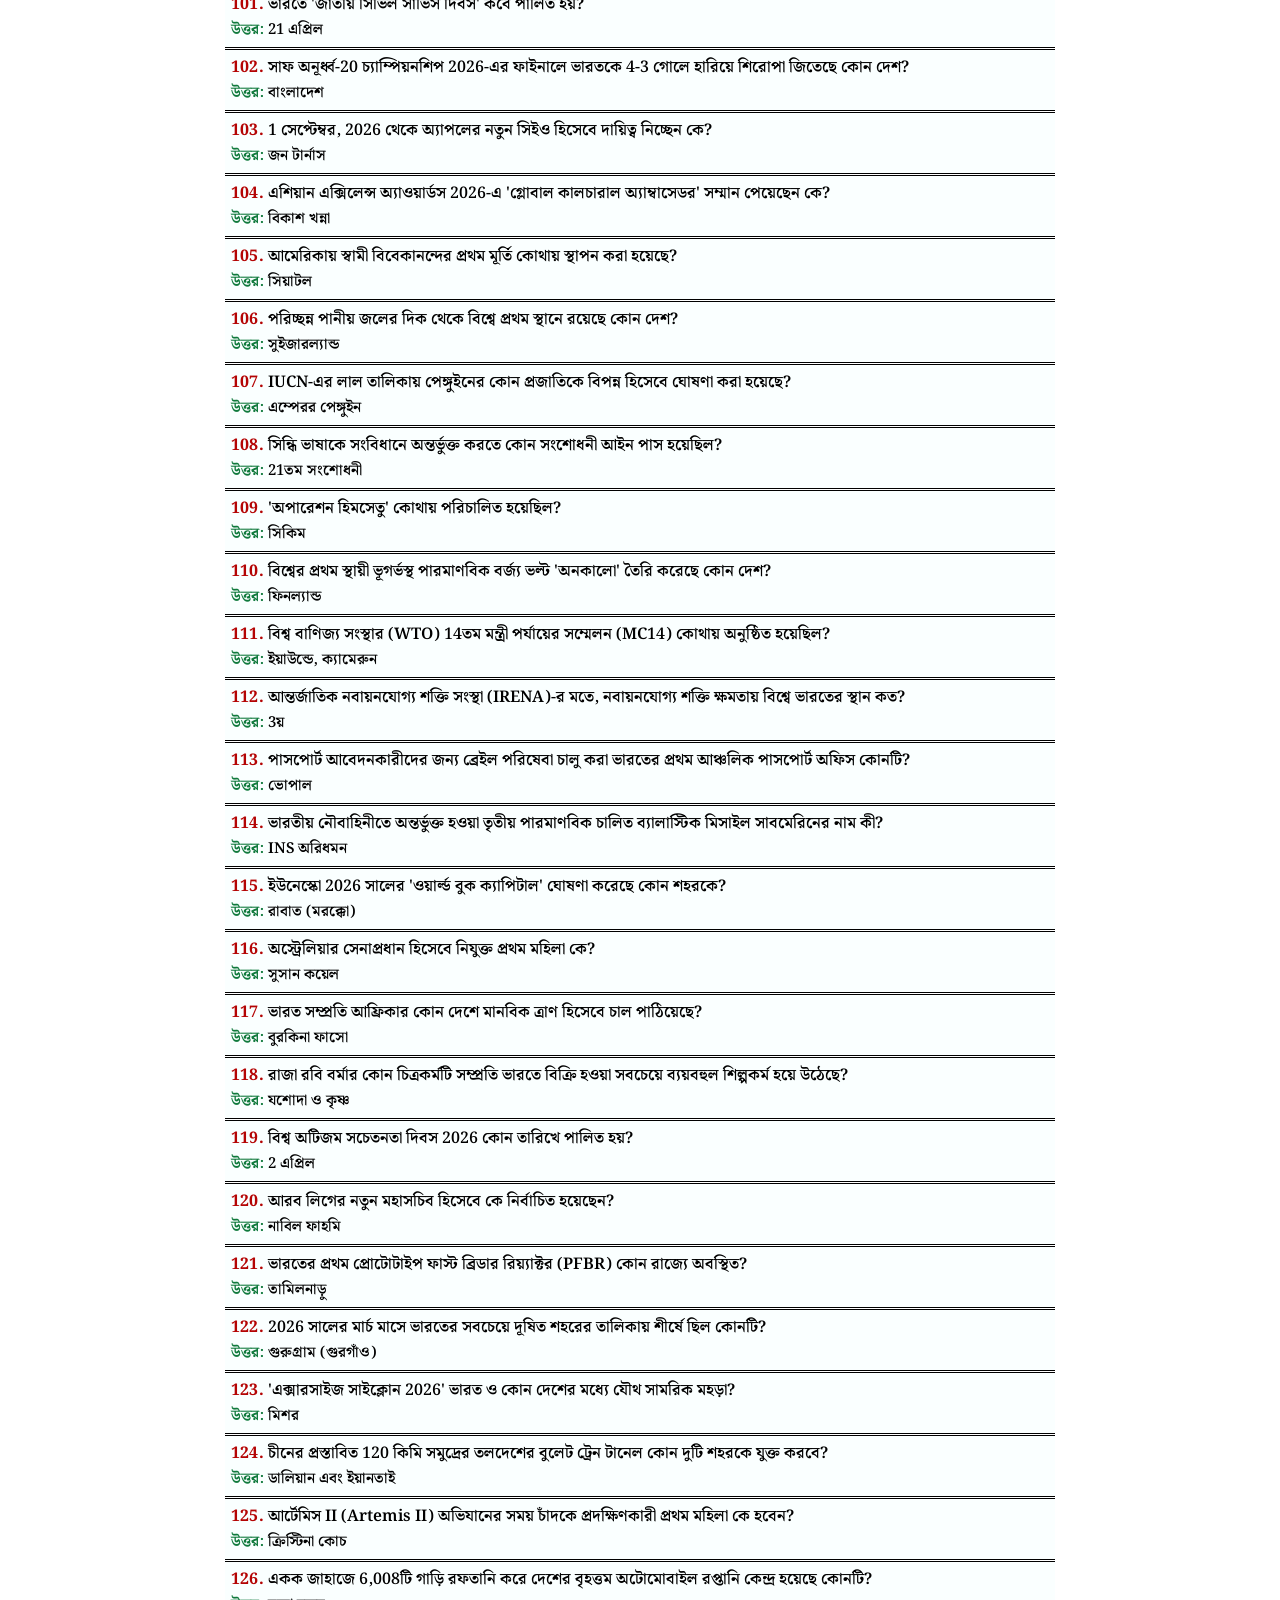
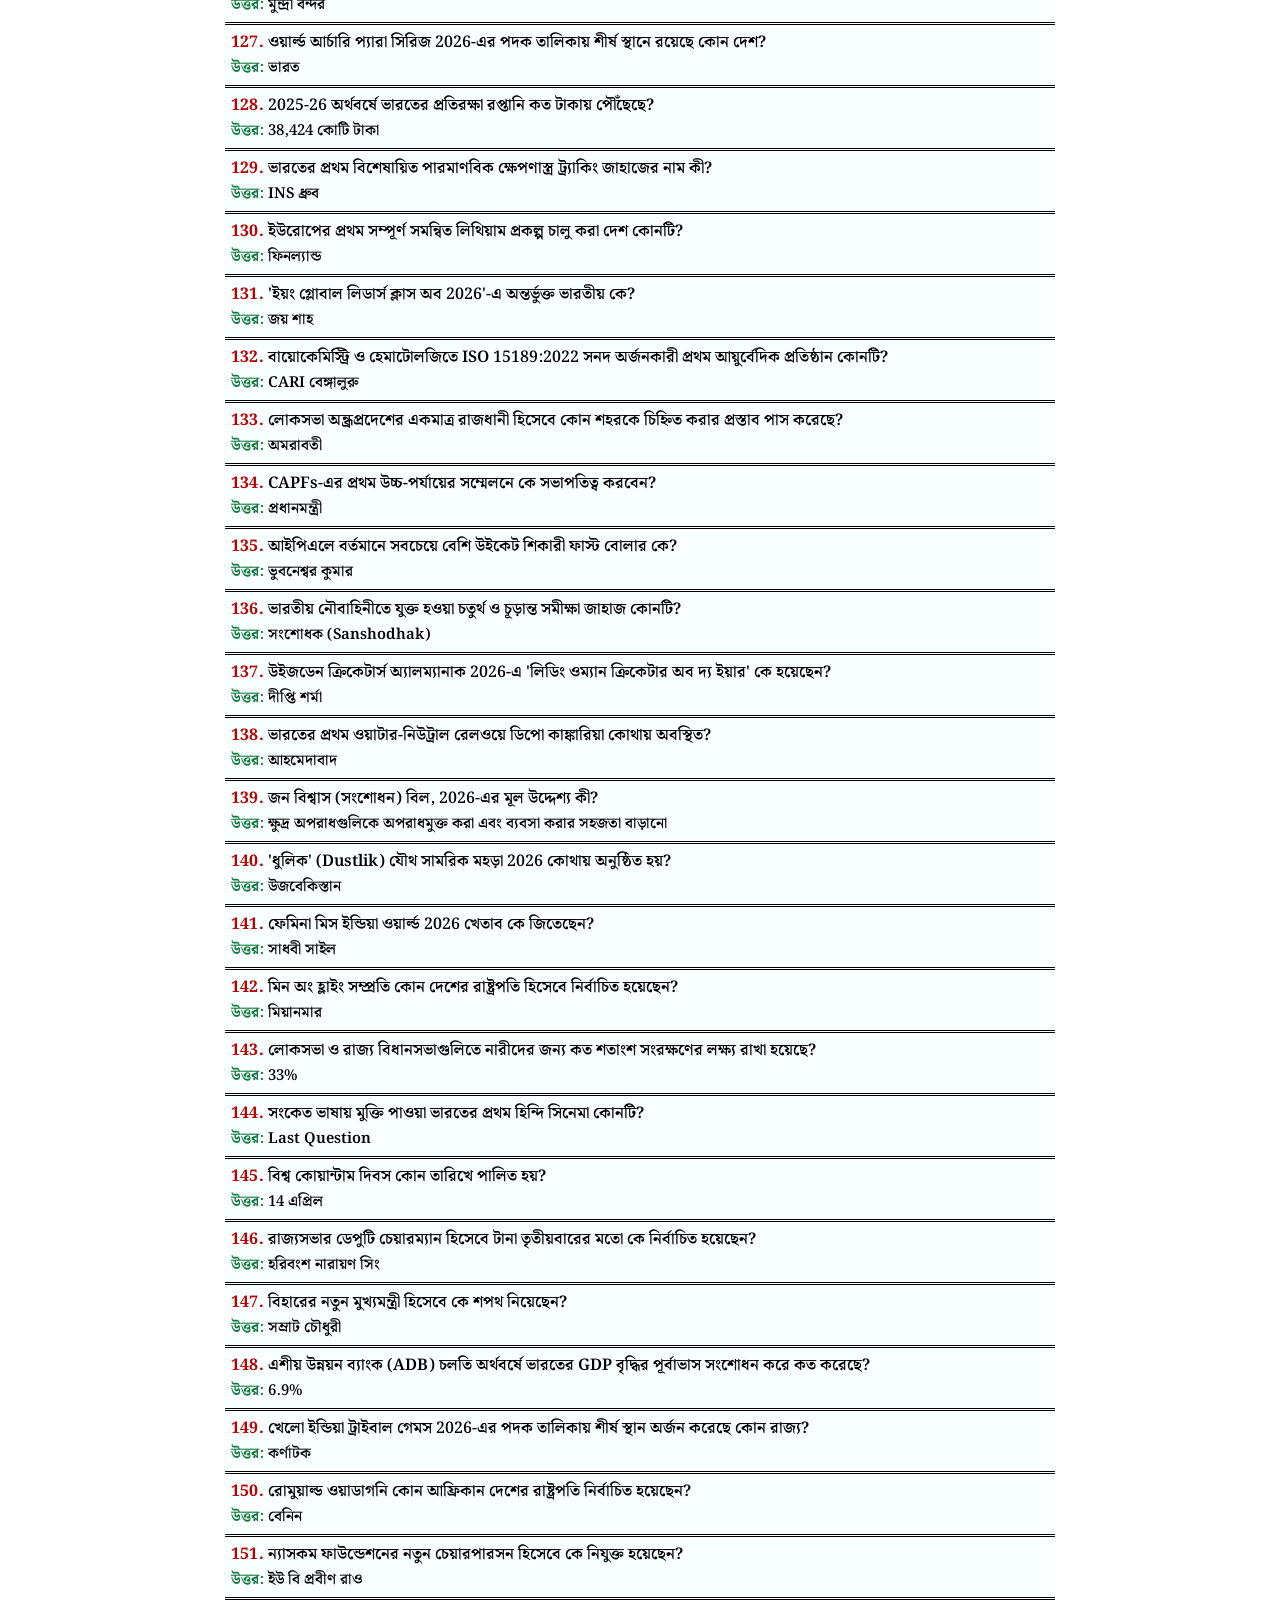
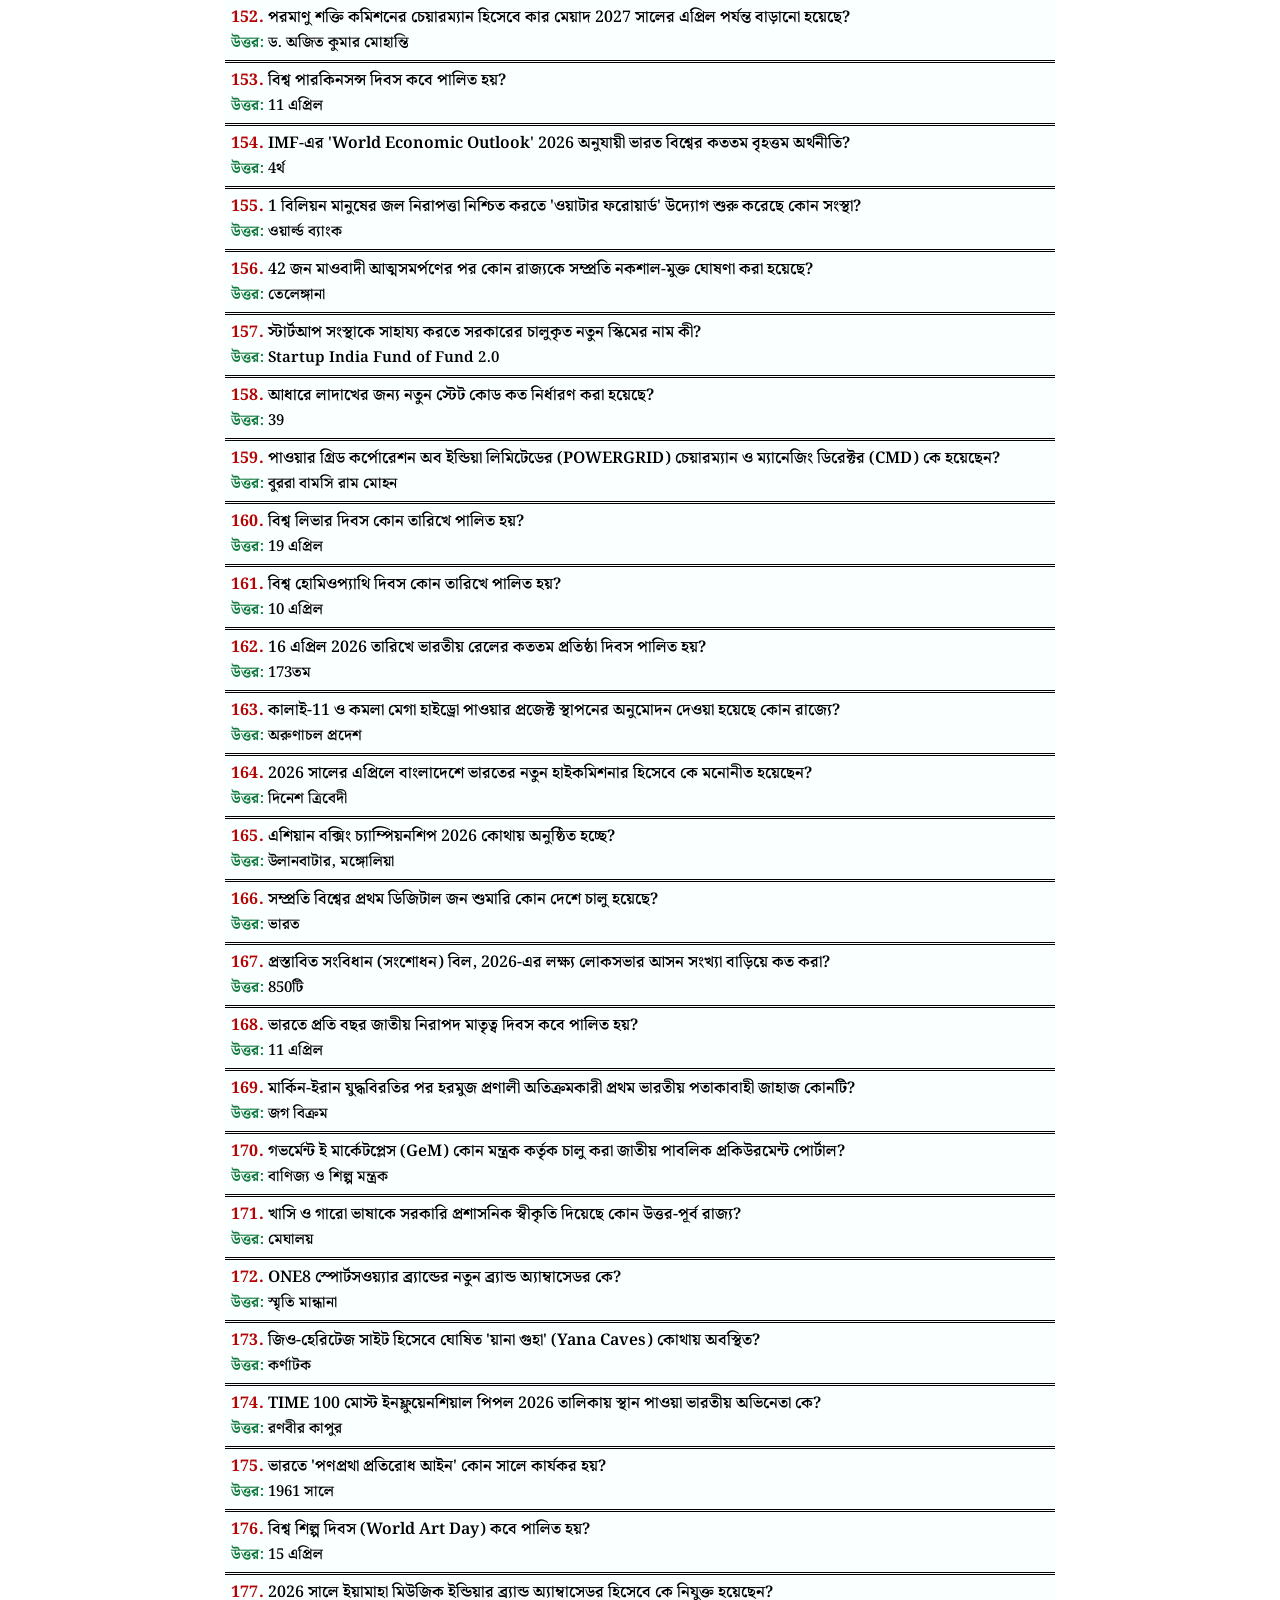
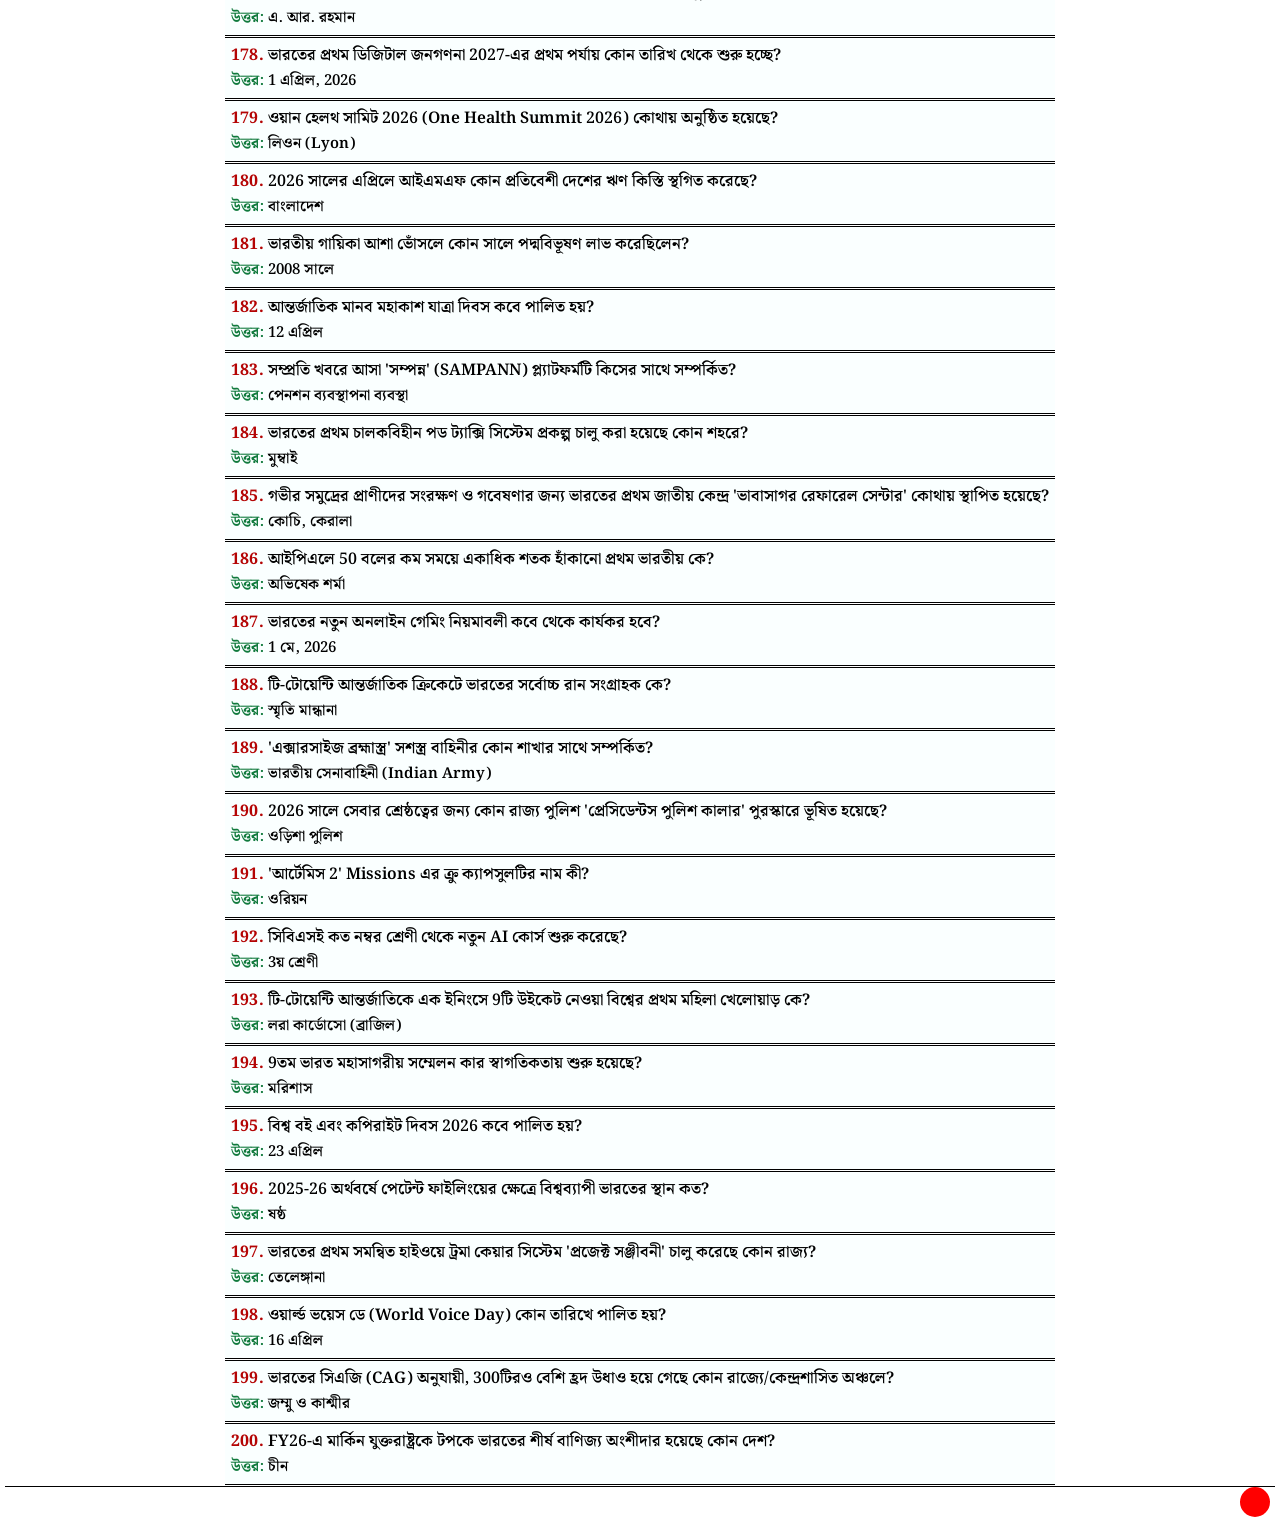
==== commit addef5cf: "Update print statement from 'Hello' to 'Goodbye'" ====
--- a/april 2026.html
+++ b/april 2026.html
@@ -34,206 +34,206 @@
   </footer>
   <script>
   const questionData = [
-  { id: 1, question: "এপ্রিল 2026-এ ভারতের 99তম রামসার স্থান কোনটি হয়?", answer: "শেখা ঝিল পাখি অভয়ারণ্য।" },
-  { id: 2, question: "শেখা ঝিল পাখি অভয়ারণ্য কোন রাজ্যে অবস্থিত?", answer: "উত্তরপ্রদেশ।" },
-  { id: 3, question: "শেখা ঝিল পাখি অভয়ারণ্য উত্তরপ্রদেশের কোন জেলায় অবস্থিত?", answer: "আলিগড়।" },
-  { id: 4, question: "শেখা ঝিল রামসার স্থান হওয়ার পর উত্তরপ্রদেশে মোট রামসার স্থানের সংখ্যা কত হয়?", answer: "12." },
-  { id: 5, question: "2026 সালে উত্তরপ্রদেশের আরেকটি নতুন রামসার স্থান কোনটি?", answer: "পাটনা পাখি অভয়ারণ্য।" },
-  { id: 6, question: "ভারতের 98তম রামসার স্থান ছাড়িধাঁড় কোন রাজ্যে অবস্থিত?", answer: "গুজরাট।" },
-  { id: 7, question: "2026 সালের ফেমিনা মিস ইন্ডিয়া খেতাব কে জিতেছেন?", answer: "সাধ্বী সতীশ শৈল।" },
-  { id: 8, question: "ফেমিনা মিস ইন্ডিয়া 2026-এর 61তম সংস্করণ কোথায় অনুষ্ঠিত হয়?", answer: "ভুবনেশ্বর, ওড়িশা।" },
-  { id: 9, question: "রোজালিন্ড ফ্র্যাঙ্কলিন রোভার কোন Missions-এর অংশ?", answer: "এক্সোমার্স মিশন।" },
-  { id: 10, question: "রোজালিন্ড ফ্র্যাঙ্কলিন রোভার কোন গ্রহে যাবে?", answer: "মঙ্গলগ্রহ।" },
-  { id: 11, question: "রোজালিন্ড ফ্র্যাঙ্কলিন মিশন কোন বছরে উৎক্ষেপণের লক্ষ্যে রয়েছে?", answer: "2028." },
-  { id: 12, question: "রোজালিন্ড ফ্র্যাঙ্কলিন রোভার সর্বোচ্চ কত গভীর পর্যন্ত খনন করতে পারবে?", answer: "প্রায় 2 মিটার।" },
-  { id: 13, question: "রোজালিন্ড ফ্র্যাঙ্কলিন Missions-এর উৎক্ষেপণ রকেট কোনটি?", answer: "স্পেসএক্স ফ্যালকন হেভি।" },
-  { id: 14, question: "রোজালিন্ড ফ্র্যাঙ্কলিন Missions-এর সম্ভাব্য অবতরণ অঞ্চল কোনটি?", answer: "অক্সিয়া প্ল্যানাম।" },
-  { id: 15, question: "জাতীয় পঞ্চায়েতি রাজ দিবস 2026 কবে পালিত হয়?", answer: "24 এপ্রিল।" },
-  { id: 16, question: "জাতীয় পঞ্চায়েতি রাজ দিবস কোন সাংবিধানিক সংশোধনের সঙ্গে সম্পর্কিত?", answer: "73তম সংবিধান সংশোধন।" },
-  { id: 17, question: "2026 সালের জাতীয় পঞ্চায়েতি রাজ দিবসের প্রতিপাদ্য কী?", answer: "সশক্ত পঞ্চায়েত, সর্বাঙ্গীণ উন্নয়ন।" },
-  { id: 18, question: "ভারতের 95তম দাবা গ্র্যান্ডমাস্টার কে হয়েছেন?", answer: "অরণ্যক ঘোষ।" },
-  { id: 19, question: "অরণ্যক ঘোষ কোন রাজ্যের দাবাড়ু?", answer: "পশ্চিমবঙ্গ।" },
-  { id: 20, question: "বাংলাদেশে ভারতের নতুন হাইকমিশনার হিসেবে কাকে নিয়োগ করা হয়?", answer: "দিনেশ ত্রিবেদী।" },
-  { id: 21, question: "দিনেশ ত্রিবেদী কাকে বাংলাদেশের হাইকমিশনার পদে প্রতিস্থাপন করেন?", answer: "প্রণয় ভার্মা।" },
-  { id: 22, question: "বাংলাদেশের রাজধানী কী?", answer: "ঢাকা।" },
-  { id: 23, question: "বাংলাদেশের মুদ্রার নাম কী?", answer: "টাকা।" },
-  { id: 24, question: "বিশ্ব ম্যালেরিয়া দিবস কবে পালিত হয়?", answer: "25 এপ্রিল।" },
-  { id: 25, question: "বিশ্ব ম্যালেরিয়া দিবস 2026-এর প্রতিপাদ্য কী?", answer: "ড্রিভেন টু এন্ড ম্যালেরিয়া: নাউ উই ক্যান, নাউ উই মাস্ট।" },
-  { id: 26, question: "বিশ্ব বৌদ্ধিক সম্পদ দিবস কবে পালিত হয়?", answer: "26 এপ্রিল।" },
-  { id: 27, question: "বিশ্ব বৌদ্ধিক সম্পদ দিবস 2026-এর প্রতিপাদ্য কী?", answer: "বৌদ্ধিক সম্পদ ও ক্রীড়া—রেডি, সেট, ইনোভেট।" },
-  { id: 28, question: "বিশ্ব বৌদ্ধিক সম্পদ দিবস কোন সংস্থা প্রতিষ্ঠা করে?", answer: "WIPO." },
-  { id: 29, question: "এপ্রিল 2026-এ নীতি আয়োগের নতুন উপাধ্যক্ষ কে হন?", answer: "অশোক কুমার লাহিড়ী।" },
-  { id: 30, question: "নীতি আয়োগ কবে প্রতিষ্ঠিত হয়?", answer: "1 জানুয়ারি 2015." },
-  { id: 31, question: "নীতি আয়োগ কোন সংস্থাকে প্রতিস্থাপন করেছে?", answer: "পরিকল্পনা কমিশন।" },
-  { id: 32, question: "নীতি আয়োগের পূর্ণরূপ কী?", answer: "National Institution for Transforming India." },
-  { id: 33, question: "এপ্রিল 2026-এ নীতি আয়োগের CEO হিসেবে অতিরিক্ত দায়িত্ব কে পান?", answer: "নিধি ছিব্বর।" },
-  { id: 34, question: "‘The Curious and the Classified: Unearthing Military Myths and Mysteries’ বইটির লেখক কে?", answer: "জেনারেল মনোজ মুকুন্দ নারাভানে।" },
-  { id: 35, question: "এপ্রিল 2026-এ লাদাখে কতটি নতুন জেলা গঠনের অনুমোদন দেওয়া হয়?", answer: "5টি।" },
-  { id: 36, question: "নতুন জেলাগুলি গঠনের পর লাদাখে মোট জেলার সংখ্যা কত হয়?", answer: "7টি।" },
-  { id: 37, question: "লাদাখের নতুন জেলাগুলির মধ্যে একটি জাস্কার কোথায় অবস্থিত?", answer: "লাদাখে।" },
-  { id: 38, question: "ভারত এপ্রিল 2026-এ কোন দেশের সঙ্গে মুক্ত বাণিজ্য চুক্তি স্বাক্ষর করে?", answer: "নিউজিল্যান্ড।" },
-  { id: 39, question: "ভারত-নিউজিল্যান্ড মুক্ত বাণিজ্য চুক্তি কোথায় স্বাক্ষরিত হয়?", answer: "ভারত মণ্ডপম, নয়াদিল্লি।" },
-  { id: 40, question: "ভারত-নিউজিল্যান্ড মুক্ত বাণিজ্য চুক্তিতে ভারতের পক্ষে কে স্বাক্ষর করেন?", answer: "পীযূষ গোয়েল।" },
-  { id: 41, question: "16তম ভৈরব ব্যাটালিয়ন কোথায় গঠিত হয়?", answer: "বেলগাভি, কর্ণাটক।" },
-  { id: 42, question: "কেন-বেতওয়া নদী সংযোগ প্রকল্পের বিরোধিতায় চিতা আন্দোলন কোন রাজ্যে হয়?", answer: "মধ্যপ্রদেশ।" },
-  { id: 43, question: "কেন-বেতওয়া প্রকল্প ভারতের কোন ধরনের প্রথম প্রকল্প?", answer: "প্রথম জাতীয় নদী সংযোগ প্রকল্প।" },
-  { id: 44, question: "কেন-বেতওয়া প্রকল্পে কোন নদীর জল স্থানান্তরের পরিকল্পনা রয়েছে?", answer: "কেন নদী থেকে বেতওয়া নদীতে।" },
-  { id: 45, question: "2026 সালে Apple-এর পরবর্তী CEO হিসেবে কাকে ঘোষণা করা হয়?", answer: "জন টার্নাস।" },
-  { id: 46, question: "জন টার্নাস কবে Apple-এর CEO হিসেবে দায়িত্ব নেন?", answer: "1 সেপ্টেম্বর 2026." },
-  { id: 47, question: "জন টার্নাসের আগে Apple-এর CEO কে ছিলেন?", answer: "টিম কুক।" },
-  { id: 48, question: "Apple-এর সদর দপ্তর কোথায়?", answer: "কুপার্টিনো, ক্যালিফোর্নিয়া।" },
-  { id: 49, question: "বিশ্ব ধরিত্রী দিবস 2026 কবে পালিত হয়?", answer: "22 এপ্রিল।" },
-  { id: 50, question: "বিশ্ব ধরিত্রী দিবস 2026-এর প্রতিপাদ্য কী?", answer: "আওয়ার পাওয়ার, আওয়ার প্ল্যানেট।" },
-  { id: 51, question: "9ম অধ্যাপক এম. এস. স্বামীনাথন পুরস্কার 2026 কে পান?", answer: "ড. সি. এইচ. শ্রীনিবাস রাও।" },
-  { id: 52, question: "এম. এস. স্বামীনাথন পুরস্কার কোন ক্ষেত্রের অবদানের জন্য দেওয়া হয়?", answer: "কৃষি।" },
-  { id: 53, question: "2026 সালের লতা দীনানাথ মঙ্গেশকর পুরস্কারের জন্য কাকে নির্বাচিত করা হয়?", answer: "কৈলাস সত্যার্থী।" },
-  { id: 54, question: "কৈলাস সত্যার্থী কোন আন্তর্জাতিক পুরস্কারের বিজয়ী?", answer: "নোবেল শান্তি পুরস্কার।" },
-  { id: 55, question: "কৈলাস সত্যার্থী কোন সালে নোবেল শান্তি পুরস্কার পান?", answer: "2014." },
-  { id: 56, question: "বিশ্বের প্রথম বাণিজ্যিক 10G ইন্টারনেট নেটওয়ার্ক কোন দেশ চালু করে?", answer: "সংযুক্ত আরব আমিরাত।" },
-  { id: 57, question: "সংযুক্ত আরব আমিরাতের রাজধানী কী?", answer: "আবু ধাবি।" },
-  { id: 58, question: "সংযুক্ত আরব আমিরাতের মুদ্রা কী?", answer: "দিরহাম।" },
-  { id: 59, question: "‘আরোগ্য বন’ উদ্যোগ কে চালু করেন?", answer: "নিতিন গডকরি।" },
-  { id: 60, question: "‘আরোগ্য বন’ উদ্যোগের প্রধান উদ্দেশ্য কী?", answer: "জাতীয় মহাসড়কের পাশে ঔষধি বৃক্ষরোপণ।" },
-  { id: 61, question: "আরোগ্য বন উদ্যোগ কোন সংস্থা বাস্তবায়ন করছে?", answer: "NHAI." },
-  { id: 62, question: "1200 মেগাওয়াট কুলাই-II জলবিদ্যুৎ প্রকল্প কোন নদীর উপর প্রস্তাবিত?", answer: "লোহিত নদী।" },
-  { id: 63, question: "কুলাই-II জলবিদ্যুৎ প্রকল্প কোন রাজ্যে?", answer: "অরুণাচল প্রদেশ।" },
-  { id: 64, question: "কুলাই-II প্রকল্পের জন্য অনুমোদিত বিনিয়োগ কত?", answer: "₹14,105.83 কোটি।" },
-  { id: 65, question: "অপারেশন হিমসেতু কোন রাজ্যে পরিচালিত হয়?", answer: "সিকিম।" },
-  { id: 66, question: "অপারেশন হিমসেতুর উদ্দেশ্য কী ছিল?", answer: "তুষারপাত ও ভূমিধসে আটকে পড়া পর্যটকদের উদ্ধার।" },
-  { id: 67, question: "আশা ভোঁসলে কোন ক্ষেত্রে বিখ্যাত ছিলেন?", answer: "সঙ্গীত।" },
-  { id: 68, question: "আশা ভোঁসলে কোন সালে পদ্মবিভূষণ পান?", answer: "2008." },
-  { id: 69, question: "আশা ভোঁসলে কোন সালে দাদাসাহেব ফালকে পুরস্কার পান?", answer: "2000." },
-  { id: 70, question: "এপ্রিল 2026-এ বুলগেরিয়ার প্রধানমন্ত্রী নির্বাচনে কে জয়ী হন?", answer: "রুমেন রাদেভ।" },
-  { id: 71, question: "বুলগেরিয়ার রাজধানী কী?", answer: "সোফিয়া।" },
-  { id: 72, question: "বুলগেরিয়ার মুদ্রা কী?", answer: "লেভ।" },
-  { id: 73, question: "ভারতের অভ্যন্তরীণ নিরাপত্তার জন্য ‘প্রজ্ঞা’ স্যাটেলাইট ইমেজিং ব্যবস্থা কে তৈরি করেছে?", answer: "DRDO." },
-  { id: 74, question: "‘প্রজ্ঞা’ ব্যবস্থা DRDO-র কোন কেন্দ্র তৈরি করেছে?", answer: "Centre for Artificial Intelligence and Robotics." },
-  { id: 75, question: "2026 সালের গোল্ডম্যান পরিবেশ পুরস্কারের এশীয় বিজয়ী কে?", answer: "বোরিম কিম।" },
-  { id: 76, question: "2026 সালের গোল্ডম্যান পরিবেশ পুরস্কার কতজনকে দেওয়া হয়?", answer: "6 জন।" },
-  { id: 77, question: "2026 সালের গোল্ডম্যান পরিবেশ পুরস্কারের সব বিজয়ীর বিশেষ বৈশিষ্ট্য কী?", answer: "সবাই নারী।" },
-  { id: 78, question: "গোল্ডম্যান পরিবেশ পুরস্কারকে কী নামে ডাকা হয়?", answer: "গ্রিন নোবেল।" },
-  { id: 79, question: "2026 সালের গোল্ডম্যান পরিবেশ পুরস্কারের নাইজেরিয়ার বিজয়ী কে?", answer: "ইরোরো তানশি।" },
-  { id: 80, question: "2026 সালের গোল্ডম্যান পরিবেশ পুরস্কারের যুক্তরাজ্যের বিজয়ী কে?", answer: "সারা ফিঞ্চ।" },
-  { id: 81, question: "2026 সালের গোল্ডম্যান পরিবেশ পুরস্কারের পাপুয়া নিউগিনির বিজয়ী কে?", answer: "থিওনিলা রোকা মাতবব।" },
-  { id: 82, question: "2026 সালের গোল্ডম্যান পরিবেশ পুরস্কারের মার্কিন বিজয়ী কে?", answer: "আলানাহ আকাক হার্লে।" },
-  { id: 83, question: "2026 সালের গোল্ডম্যান পরিবেশ পুরস্কারের কলম্বিয়ার বিজয়ী কে?", answer: "ইউভেলিস মোরালেস ব্লাঙ্কো।" },
-  { id: 84, question: "UNESCO-র 2026 সালের People and Nature প্রতিবেদনে কতটি জীবন্ত UNESCO-নির্ধারিত স্থানের কথা বলা হয়েছে?", answer: "2,260টির বেশি।" },
-  { id: 85, question: "UNESCO-র প্রতিবেদনে প্রায় কত শতাংশ UNESCO-নির্ধারিত স্থান জলবায়ু পরিবর্তনসহ বিভিন্ন ঝুঁকির মুখে?", answer: "প্রায় 90%." },
-  { id: 86, question: "‘Omega Ball’ কোন প্রতিষ্ঠান চালু করেছে?", answer: "IIT Madras." },
-  { id: 87, question: "Omega Ball-এর বিশেষত্ব কী?", answer: "এতে 3টি দল একসঙ্গে খেলে।" },
-  { id: 88, question: "State of India Bats 2024-25 অনুযায়ী সর্বাধিক বাদুড়ের প্রজাতি কোন রাজ্যে?", answer: "পশ্চিমবঙ্গ।" },
-  { id: 89, question: "পশ্চিমবঙ্গে কতটি বাদুড়ের প্রজাতি নথিভুক্ত হয়েছে?", answer: "68টি।" },
-  { id: 90, question: "‘Operation Wings of Dawn’ কোন দেশের অভিযান?", answer: "ইসরায়েল।" },
-  { id: 91, question: "Operation Wings of Dawn-এর মাধ্যমে কোন সম্প্রদায়কে ইসরায়েলে আনার কথা বলা হয়েছে?", answer: "বনে মেনাশে সম্প্রদায়।" },
-  { id: 92, question: "হিমাদ্রি স্পেশালিটি কেমিক্যালের প্রথম বাণিজ্যিক অ্যানোড উপাদান উৎপাদন কেন্দ্র কোথায়?", answer: "মহেশতলা, পশ্চিমবঙ্গ।" },
-  { id: 93, question: "অ্যানোড উপাদান কোন ব্যাটারির জন্য গুরুত্বপূর্ণ?", answer: "লিথিয়াম-আয়ন ব্যাটারি।" },
-  { id: 94, question: "বিশ্ব পশুচিকিৎসা দিবস 2026 কবে পালিত হয়?", answer: "25 এপ্রিল।" },
-  { id: 95, question: "বিশ্ব পশুচিকিৎসা দিবস 2026-এর প্রতিপাদ্য কী?", answer: "পশুচিকিৎসক—খাদ্য ও স্বাস্থ্যের অভিভাবক।" },
-  { id: 96, question: "ভারতের প্রথম পেট্রোগ্লিফ সংরক্ষণ পার্ক কোথায় প্রতিষ্ঠিত হচ্ছে?", answer: "লেহ, লাদাখ।" },
-  { id: 97, question: "পেট্রোগ্লিফ সংরক্ষণ পার্ক কোন নদীর তীরে?", answer: "সিন্ধু নদী।" },
-  { id: 98, question: "পেট্রোগ্লিফ সংরক্ষণ পার্কে কতটির বেশি প্রাচীন রক আর্ট সংরক্ষণের কথা বলা হয়েছে?", answer: "400টির বেশি।" },
-  { id: 99, question: "ভারতের প্রথম জল-নিরপেক্ষ রেল ডিপো কোনটি?", answer: "কাঁকরিয়া কোচিং ডিপো।" },
-  { id: 100, question: "কাঁকরিয়া কোচিং ডিপো কোথায় অবস্থিত?", answer: "আহমেদাবাদ, গুজরাট।" },
-  { id: 101, question: "কাঁকরিয়া ডিপো প্রতিদিন প্রায় কত জল সাশ্রয় করে?", answer: "প্রায় 1.6 লক্ষ লিটার।" },
-  { id: 102, question: "‘অভয়’ AI চ্যাটবট কোন সংস্থা চালু করেছে?", answer: "CBI." },
-  { id: 103, question: "‘অভয়’ চ্যাটবটের উদ্দেশ্য কী?", answer: "সন্দেহজনক CBI নোটিস বা নথির সত্যতা যাচাইয়ে সহায়তা করা।" },
-  { id: 104, question: "এপ্রিল 2026-এ ইরাকের নতুন রাষ্ট্রপতি কে হন?", answer: "নিজার আমেদি।" },
-  { id: 105, question: "ইরাকের রাজধানী কী?", answer: "বাগদাদ।" },
-  { id: 106, question: "ইরাকের মুদ্রা কী?", answer: "ইরাকি দিনার।" },
-  { id: 107, question: "এপ্রিল 2026-এ হাঙ্গেরির নতুন প্রধানমন্ত্রী কে হন?", answer: "পিটার মাগিয়ার।" },
-  { id: 108, question: "হাঙ্গেরির রাজধানী কী?", answer: "বুদাপেস্ট।" },
-  { id: 109, question: "হাঙ্গেরির মুদ্রা কী?", answer: "ফরিন্ট।" },
-  { id: 110, question: "ইসরায়েলের গোয়েন্দা সংস্থা মোসাদের নতুন প্রধান কে হন?", answer: "রোমান গোফম্যান।" },
-  { id: 111, question: "‘দুস্তলিক 2026’ সামরিক মহড়া কোন দুই দেশের মধ্যে হয়?", answer: "ভারত ও উজবেকিস্তান।" },
-  { id: 112, question: "দুস্তলিক 2026 কোন সংস্করণ ছিল?", answer: "7ম সংস্করণ।" },
-  { id: 113, question: "দুস্তলিক 2026 কোথায় অনুষ্ঠিত হয়?", answer: "উজবেকিস্তানের নামানগানে।" },
-  { id: 114, question: "এপ্রিল 2026-এ বিহারের মুখ্যমন্ত্রী কে হন?", answer: "সম্রাট চৌধুরী।" },
-  { id: 115, question: "সম্রাট চৌধুরী কবে বিহারের মুখ্যমন্ত্রী হিসেবে শপথ নেন?", answer: "15 এপ্রিল 2026." },
-  { id: 116, question: "সম্রাট চৌধুরীর সঙ্গে বিহারের উপমুখ্যমন্ত্রী হিসেবে কারা শপথ নেন?", answer: "বিজয় কুমার চৌধুরী ও বিজেন্দ্র প্রসাদ যাদব।" },
-  { id: 117, question: "বিশ্ব চাগাস রোগ দিবস কবে পালিত হয়?", answer: "14 এপ্রিল।" },
-  { id: 118, question: "বিশ্ব চাগাস রোগ দিবস 2026-এর প্রতিপাদ্য কী?", answer: "নারীদের কেন্দ্রে রেখে পরবর্তী প্রজন্মকে চাগাস রোগ থেকে রক্ষা করা।" },
-  { id: 119, question: "FICCI-এর নতুন মহাসচিব কে হন?", answer: "অনন্ত স্বরূপ।" },
-  { id: 120, question: "FICCI কবে প্রতিষ্ঠিত হয়?", answer: "1927." },
-  { id: 121, question: "FICCI-এর সদর দপ্তর কোথায়?", answer: "নয়াদিল্লি।" },
-  { id: 122, question: "বিশ্ব হিমোফিলিয়া দিবস কবে পালিত হয়?", answer: "17 এপ্রিল।" },
-  { id: 123, question: "বিশ্ব হিমোফিলিয়া দিবস 2026-এর প্রতিপাদ্য কী?", answer: "রোগনির্ণয়—যত্নের প্রথম ধাপ।" },
-  { id: 124, question: "মার্চ 2026-এর ICC পুরুষ প্লেয়ার অব দ্য মান্থ কে হন?", answer: "সঞ্জু স্যামসন।" },
-  { id: 125, question: "মার্চ 2026-এর ICC মহিলা প্লেয়ার অব দ্য মান্থ কে হন?", answer: "অ্যামেলিয়া কের।" },
-  { id: 126, question: "2026 সালের এপ্রিল মাসে দক্ষিণ কোরিয়ার রাষ্ট্রপতি কে ভারত সফর করেন?", answer: "লি জে-মিয়ং।" },
-  { id: 127, question: "ভারত-দক্ষিণ কোরিয়া 2030 সালের মধ্যে দ্বিপাক্ষিক বাণিজ্য কত বিলিয়ন ডলারে নেওয়ার লক্ষ্য স্থির করে?", answer: "50 বিলিয়ন ডলার।" },
-  { id: 128, question: "2028-29 সালকে ভারত ও দক্ষিণ কোরিয়া কী হিসেবে পালন করবে?", answer: "ভারত-দক্ষিণ কোরিয়া মৈত্রী বর্ষ।" },
-  { id: 129, question: "2026 সালের গণিতের Breakthrough Prize কে পান?", answer: "ফ্র্যাঙ্ক মেরলে।" },
-  { id: 130, question: "ফ্র্যাঙ্ক মেরলে কোন দেশের গণিতবিদ?", answer: "ফ্রান্সের।" },
-  { id: 131, question: "কোন বিশ্ব ঐতিহ্যস্থলের সংরক্ষণে 120 বছরের পুরোনো বালি অপসারণের অভিযান শুরু হয়?", answer: "কোনাক সূর্য মন্দির।" },
-  { id: 132, question: "কোনাক সূর্য মন্দির কোন রাজ্যে?", answer: "ওড়িশা।" },
-  { id: 133, question: "কোনাক সূর্য মন্দির UNESCO বিশ্ব ঐতিহ্যস্থল হিসেবে কোন সালে ঘোষিত হয়?", answer: "1984." },
-  { id: 134, question: "এপ্রিল 2026-এ অন্ধ্রপ্রদেশ হাইকোর্টের প্রথম মহিলা প্রধান বিচারপতি কে হন?", answer: "বিচারপতি লীসা গিল।" },
-  { id: 135, question: "ভারতের প্রথম মাশরুম মিশন কোন রাজ্য ঘোষণা করে?", answer: "অন্ধ্রপ্রদেশ।" },
-  { id: 136, question: "অন্ধ্রপ্রদেশের মাশরুম মিশনে প্রস্তাবিত বিনিয়োগ কত?", answer: "প্রায় ₹13,000 কোটি।" },
-  { id: 137, question: "‘Water Forward’ উদ্যোগ কোন সংস্থা চালু করে?", answer: "বিশ্বব্যাংক।" },
-  { id: 138, question: "Water Forward উদ্যোগের লক্ষ্য 2030 সালের মধ্যে কত মানুষের জলনিরাপত্তা উন্নত করা?", answer: "1 বিলিয়নের বেশি মানুষের।" },
-  { id: 139, question: "‘New Phyte ID’ মোবাইল অ্যাপ কোন কাজে ব্যবহৃত হয়?", answer: "আক্রমণাত্মক উদ্ভিদ শনাক্তকরণে।" },
-  { id: 140, question: "New Phyte ID অ্যাপের সঙ্গে কোন ভারতীয় উদ্ভিদবিদের নাম যুক্ত?", answer: "এন. আলিম ইউসুফ।" },
-  { id: 141, question: "প্রথম আন্তর্জাতিক নারী শিল্প দিবস 2026 কবে পালিত হয়?", answer: "21 এপ্রিল।" },
-  { id: 142, question: "আন্তর্জাতিক নারী শিল্প দিবস 2026-এর প্রতিপাদ্য কী?", answer: "শিল্পোন্নয়নে নারীদের নেতৃত্ব উদযাপন।" },
-  { id: 143, question: "বিশ্ব কণ্ঠস্বর দিবস 2026 কবে পালিত হয়?", answer: "16 এপ্রিল।" },
-  { id: 144, question: "বিশ্ব কণ্ঠস্বর দিবস 2026-এর প্রতিপাদ্য কী?", answer: "আমাদের কণ্ঠস্বরের যত্ন।" },
-  { id: 145, question: "বিশ্ব যকৃত দিবস 2026 কবে পালিত হয়?", answer: "19 এপ্রিল।" },
-  { id: 146, question: "বিশ্ব যকৃত দিবস 2026-এর প্রতিপাদ্য কী?", answer: "ভালো অভ্যাস, শক্তিশালী যকৃত।" },
-  { id: 147, question: "2026 সালে IndiGo-এর CEO হিসেবে কাকে নিয়োগ করা হয়?", answer: "উইলিয়াম ওয়ালশ।" },
-  { id: 148, question: "IndiGo-এর সদর দপ্তর কোথায়?", answer: "গুরগ্রাম, হরিয়ানা।" },
-  { id: 149, question: "2027 সালের জনগণনার প্রথম পর্যায় কবে শুরু হয়?", answer: "1 এপ্রিল 2026." },
-  { id: 150, question: "জনগণনা 2027-এর প্রথম পর্যায়ের নাম কী?", answer: "গৃহ তালিকাকরণ পর্যায়।" },
-  { id: 151, question: "জনগণনা 2027-এর দ্বিতীয় পর্যায়ের নাম কী?", answer: "জনসংখ্যা গণনা পর্যায়।" },
-  { id: 152, question: "জনগণনা 2027 ভারতের কততম জনগণনা?", answer: "16তম।" },
-  { id: 153, question: "স্বাধীনতার পর জনগণনা 2027 কততম জনগণনা?", answer: "8তম।" },
-  { id: 154, question: "জনগণনা 2027-এর বিশেষ বৈশিষ্ট্য কী?", answer: "এটি ভারতের প্রথম সম্পূর্ণ ডিজিটাল জনগণনা।" },
-  { id: 155, question: "জনগণনা 2027-এ জাতি গণনা কোন পর্যায়ে হবে?", answer: "দ্বিতীয় পর্যায়ে।" },
-  { id: 156, question: "জনগণনা 2027-এর ব্র্যান্ড অ্যাম্বাসাডর কে?", answer: "সুদর্শন পট্টনায়ক।" },
-  { id: 157, question: "জনগণনা 2027-এর মাসকটের নাম কী?", answer: "প্রগতি ও বিকাশ।" },
-  { id: 158, question: "জনগণনা পরিচালনার দায়িত্ব কোন মন্ত্রণালয়ের?", answer: "স্বরাষ্ট্র মন্ত্রণালয়।" },
-  { id: 159, question: "জনগণনা 2027 কোন আইনের অধীনে পরিচালিত হবে?", answer: "Census Act, 1948." },
-  { id: 160, question: "ভারতের প্রথম অসিঙ্ক্রোনাস জনগণনা কোন সালে হয়?", answer: "1872." },
-  { id: 161, question: "ভারতের প্রথম পূর্ণাঙ্গ সমকালীন জনগণনা কোন সালে হয়?", answer: "1881." },
-  { id: 162, question: "বিশ্ব স্বাস্থ্য দিবস 2026 কবে পালিত হয়?", answer: "7 এপ্রিল।" },
-  { id: 163, question: "বিশ্ব স্বাস্থ্য দিবস 2026-এর প্রতিপাদ্য কী?", answer: "স্বাস্থ্যের জন্য একসঙ্গে, বিজ্ঞানের পাশে দাঁড়ান।" },
-  { id: 164, question: "এপ্রিল 2026-এ ভিয়েতনামের রাষ্ট্রপতি কে নির্বাচিত হন?", answer: "তো লাম।" },
-  { id: 165, question: "ভিয়েতনামের রাজধানী কী?", answer: "হ্যানয়।" },
-  { id: 166, question: "ভিয়েতনামের মুদ্রা কী?", answer: "ভিয়েতনামি ডং।" },
-  { id: 167, question: "বিশ্ব হোমিওপ্যাথি দিবস কবে পালিত হয়?", answer: "10 এপ্রিল।" },
-  { id: 168, question: "বিশ্ব হোমিওপ্যাথি দিবস 2026-এর আন্তর্জাতিক প্রতিপাদ্য কী?", answer: "হারমনি থ্রু হোমিওপ্যাথি—হিলিং বিয়ন্ড বর্ডার্স।" },
-  { id: 169, question: "বিশ্ব হোমিওপ্যাথি দিবস কার জন্মবার্ষিকীতে পালিত হয়?", answer: "স্যামুয়েল হ্যানেম্যান।" },
-  { id: 170, question: "কার্লোস আলকারাজকে কোন ভারতীয় সংস্থা গ্লোবাল ব্র্যান্ড অ্যাম্বাসাডর করে?", answer: "Infosys." },
-  { id: 171, question: "কার্লোস আলকারাজ কোন দেশের টেনিস খেলোয়াড়?", answer: "স্পেন।" },
-  { id: 172, question: "বিশ্ব ঐতিহ্য দিবস 2026 কবে পালিত হয়?", answer: "18 এপ্রিল।" },
-  { id: 173, question: "বিশ্ব ঐতিহ্য দিবস 2026-এর প্রতিপাদ্য কী?", answer: "সংঘাত ও দুর্যোগের প্রেক্ষাপটে জীবন্ত ঐতিহ্যের জন্য জরুরি প্রতিক্রিয়া।" },
-  { id: 174, question: "বিশ্ব ঐতিহ্য দিবসের অন্য নাম কী?", answer: "আন্তর্জাতিক স্মৃতিস্তম্ভ ও ঐতিহ্যস্থল দিবস।" },
-  { id: 175, question: "শীতল দেবী কোন খেলায় বিখ্যাত?", answer: "তীরন্দাজি।" },
-  { id: 176, question: "শীতল দেবী কোন রাজ্য/কেন্দ্রশাসিত অঞ্চলের?", answer: "জম্মু ও কাশ্মীর।" },
-  { id: 177, question: "শীতল দেবী World Archery-এর কোন পুরস্কার পান?", answer: "Para Archer of the Year 2025." },
-  { id: 178, question: "RBI এপ্রিল 2026-এ কততম প্রতিষ্ঠা দিবস পালন করে?", answer: "91তম।" },
-  { id: 179, question: "RBI কবে প্রতিষ্ঠিত হয়?", answer: "1 এপ্রিল 1935." },
-  { id: 180, question: "RBI কোন আইনের অধীনে প্রতিষ্ঠিত হয়?", answer: "RBI Act, 1934." },
-  { id: 181, question: "RBI কবে জাতীয়করণ হয়?", answer: "1 জানুয়ারি 1949." },
-  { id: 182, question: "এপ্রিল 2026-এ RBI-এর রেপো রেট কত ছিল?", answer: "5.25%." },
-  { id: 183, question: "এপ্রিল 2026-এর RBI মুদ্রানীতি কমিটির অবস্থান কী ছিল?", answer: "নিরপেক্ষ।" },
-  { id: 184, question: "এপ্রিল 2026-এর RBI MPC কততম বৈঠক ছিল?", answer: "60তম।" },
-  { id: 185, question: "অন্ধত্ব প্রতিরোধ সপ্তাহ 2026 কবে পালিত হয়?", answer: "1 থেকে 7 এপ্রিল।" },
-  { id: 186, question: "অন্ধত্ব প্রতিরোধ সপ্তাহ 2026-এর প্রতিপাদ্য কী?", answer: "গ্লুকোমামুক্ত বিশ্বের জন্য ঐক্যবদ্ধ হওয়া।" },
-  { id: 187, question: "সম্রাট সম্প্রতি জাদুঘর কোথায় উদ্বোধন করা হয়?", answer: "গান্ধীনগর, গুজরাট।" },
-  { id: 188, question: "G7 বিদেশমন্ত্রীদের বৈঠকে ভারতীয় প্রতিনিধি হিসেবে কে অংশ নেন?", answer: "এস. জয়শঙ্কর।" },
-  { id: 189, question: "ভারত প্রথম জাতীয় গভীর সমুদ্র জীববৈচিত্র্য ভাণ্ডার কোথায় স্থাপন করেছে?", answer: "কোচি, কেরল।" },
-  { id: 190, question: "‘লখপতি বিটিয়া’ প্রকল্প কোন কেন্দ্রশাসিত অঞ্চল চালু করে?", answer: "দিল্লি।" },
-  { id: 191, question: "এপ্রিল 2026-এ Power Grid-এর CMD হিসেবে কে নিয়োগ পান?", answer: "বুরা ভংশী রামা মোহন।" },
-  { id: 192, question: "ভারতের প্রথম কয়লা-থেকে-অ্যামোনিয়াম নাইট্রেট প্রকল্প কোথায় শুরু হয়?", answer: "লখনপুর, ওড়িশা।" },
-  { id: 193, question: "‘মাজগাঁও আরোগ্যসম্পন্ন গ্রাম’ অভিযান কোন রাজ্য শুরু করে?", answer: "মহারাষ্ট্র।" },
-  { id: 194, question: "উন্নয়ন ও শান্তির জন্য আন্তর্জাতিক ক্রীড়া দিবস কবে পালিত হয়?", answer: "6 এপ্রিল।" },
-  { id: 195, question: "আন্তর্জাতিক ক্রীড়া দিবস 2026-এর প্রতিপাদ্য কী?", answer: "ক্রীড়া—সেতু গড়ে, বাধা ভাঙে।" },
-  { id: 196, question: "‘We the People of India: Decoding a Nation’s Symbols’ বইটির লেখক কে?", answer: "টি. এম. কৃষ্ণ।" },
-  { id: 197, question: "ভারতের প্রথম চালকবিহীন পোড ট্যাক্সি প্রকল্পের ভিত্তিপ্রস্তর কোথায় স্থাপিত হয়?", answer: "মুম্বাই।" },
-  { id: 198, question: "অন্ধ্রপ্রদেশের একমাত্র স্থায়ী রাজধানী হিসেবে কোন শহর আইনি মর্যাদা পায়?", answer: "অমরাবতী।" },
-  { id: 199, question: "‘Sab Par Ram Tapasvi Raja’ বইটির লেখক কে?", answer: "আশুতোষ অগ্নিহোত্রী।" },
-  { id: 200, question: "‘Sab Par Ram Tapasvi Raja’ বইটির প্রকাশ কে করেন?", answer: "মণিপুরের রাজ্যপাল অজয় কুমার ভল্লা।" }
+  { id: 1, question: "ভারতের প্রথম ডিজিটাল জনগণনা 2027-এর প্রথম পর্যায় কোন তারিখ থেকে শুরু হচ্ছে?", answer: "1 এপ্রিল, 2026" },
+  { id: 2, question: "আয়ুর্বেদ গবেষণাকে সহজলভ্য করার জন্য ভারতের নতুন AI-চালিত উদ্যোগটি কয়টি ভাষায় উপলব্ধ করার লক্ষ্য নির্ধারণ করেছে?", answer: "13টি ভাষায়" },
+  { id: 3, question: "1972 সালের অ্যাপোলো 17-এর 53 বছর পর নাসার (NASA) প্রথম ক্রুযুক্ত চন্দ্র অভিযান কোনটি?", answer: "আর্টেমিস II (Artemis II)" },
+  { id: 4, question: "আইপিএল (IPL) ইতিহাসে রান তাড়া করার ক্ষেত্রে (run-chases) 4000 রান অর্জনকারী প্রথম খেলোয়াড় কে?", answer: "বিরাট কোহলি" },
+  { id: 5, question: "Energy Statistics India 2026 শীর্ষক প্রতিবেদনটি কোন সংস্থা প্রকাশ করেছে?", answer: "ন্যাশনাল স্ট্যাটিস্টিক্যাল অফিস (NSO)" },
+  { id: 6, question: "এশিয়ান বক্সিং চ্যাম্পিয়নশিপ 2026 কোথায় অনুষ্ঠিত হচ্ছে?", answer: "উলানবাটার, মঙ্গোলিয়া" },
+  { id: 7, question: "ব্রিটেনে ভারতের পরবর্তী হাইকমিশনার হিসেবে কে নিযুক্ত হয়েছেন?", answer: "পেরিয়াসামি কুমারন" },
+  { id: 8, question: "নাগয়া প্রোটোকলের অধীনে আন্তর্জাতিকভাবে স্বীকৃত সম্মতি সনদ জারির ক্ষেত্রে ভারত কততম স্থান অর্জন করেছে?", answer: "1ম স্থান" },
+  { id: 9, question: "অরুন্ধতী রায়ের স্মৃতিকথা 'Mother Mary Comes to Me' 2026 সালে কোন পুরস্কারে ভূষিত হয়েছে?", answer: "ন্যাশনাল বুক ক্রিটিকস সার্কেল অ্যাওয়ার্ডস" },
+  { id: 10, question: "ভারতীয় নৌবাহিনীতে যুক্ত হওয়া চতুর্থ ও চূড়ান্ত সমীক্ষা জাহাজ কোনটি?", answer: "সংশোধক (Sanshodhak)" },
+  { id: 11, question: "ডিজিসিএ (DGCA)-র নতুন প্রধান হিসেবে কাকে নিযুক্ত করা হয়েছে?", answer: "বীর বিক্রম যাদব" },
+  { id: 12, question: "ভারত সরকার দেশ থেকে নকশালবাদ সম্পূর্ণ নির্মূল করার জন্য কোন সময়সীমা নির্ধারণ করেছে?", answer: "31 মার্চ, 2026" },
+  { id: 13, question: "2026 সালে ইয়ামাহা মিউজিক ইন্ডিয়ার ব্র্যান্ড অ্যাম্বাসেডর হিসেবে কে নিযুক্ত হয়েছেন?", answer: "এ. আর. রহমান" },
+  { id: 14, question: "পাওয়ার গ্রিড কর্পোরেশন অব ইন্ডিয়া লিমিটেডের (POWERGRID) চেয়ারম্যান ও ম্যানেজিং ডিরেক্টর (CMD) কে হয়েছেন?", answer: "বুররা বামসি রাম মোহন" },
+  { id: 15, question: "বিশ্ব অটিজম সচেতনতা দিবস 2026 কোন তারিখে পালিত হয়?", answer: "2 এপ্রিল" },
+  { id: 16, question: "সম্প্রতি উপরাষ্ট্রপতি কর্তৃক উন্মোচিত 'ন্যায় সেতু' (Nyaya Setu) আসলে কী?", answer: "একটি AI-চালিত আইনি সহকারী/চ্যাটবট" },
+  { id: 17, question: "পাঞ্জাব সরকার সম্প্রতি কোন শহরে উত্তর ভারতের প্রথম 'গ্লাস ব্রিজ' নির্মাণের ঘোষণা দিয়েছে?", answer: "নাঙ্গল (Nangal)" },
+  { id: 18, question: "ভারতীয় নৌবাহিনীর NGOPV কর্মসূচির অধীনে চালু হওয়া প্রথম দেশীয় যুদ্ধজাহাজের নাম কী?", answer: "INS শচী (INS Shachi)" },
+  { id: 19, question: "2026 সালে সেবার শ্রেষ্ঠত্বের জন্য কোন রাজ্য পুলিশ 'প্রেসিডেন্টস পুলিশ কালার' পুরস্কারে ভূষিত হয়েছে?", answer: "ওড়িশা পুলিশ" },
+  { id: 20, question: "বিশ্ব অটিজম সচেতনতা দিবস 2026-এর থিম কী?", answer: "Autism and Humanity - Every Life Has Value" },
+  { id: 21, question: "মঙ্গোলিয়ার নতুন প্রধানমন্ত্রী হিসেবে কে নির্বাচিত হয়েছেন?", answer: "উচরাাল নিয়াম-ওসর" },
+  { id: 22, question: "'নানাজী দেশমুখ সেরা পঞ্চায়েত টেকসই উন্নয়ন পুরস্কার 2025'-এ দেশের মধ্যে প্রথম স্থান অর্জন করেছে কোন পঞ্চায়েত?", answer: "সিপাহিজলা জেলা পঞ্চায়েত (ত্রিপুরা)" },
+  { id: 23, question: "গভীর সমুদ্রের প্রাণীদের সংরক্ষণ ও গবেষণার জন্য ভারতের প্রথম জাতীয় কেন্দ্র 'ভাবাসাগর রেফারেল সেন্টার' কোথায় স্থাপিত হয়েছে?", answer: "কোচি, কেরালা" },
+  { id: 24, question: "ভারত সম্প্রতি আফ্রিকার কোন দেশে মানবিক ত্রাণ হিসেবে চাল পাঠিয়েছে?", answer: "বুরকিনা ফাসো" },
+  { id: 25, question: "সম্প্রতি খবরে থাকা 'মিশন মিত্র' কিসের সাথে সম্পর্কিত?", answer: "চরম পরিস্থিতিতে মহাকাশচারীদের প্রশিক্ষণ" },
+  { id: 26, question: "মিন অং হ্লাইং সম্প্রতি কোন দেশের রাষ্ট্রপতি হিসেবে নির্বাচিত হয়েছেন?", answer: "মিয়ানমার" },
+  { id: 27, question: "মাইন সচেতনতা এবং মাইন অ্যাকশনে সহায়তার জন্য আন্তর্জাতিক দিবস কোন তারিখে পালিত হয়?", answer: "4 এপ্রিল" },
+  { id: 28, question: "ভারত জনগণনা 2027-এর ব্র্যান্ড অ্যাম্বাসেডর হিসেবে কাকে নিযুক্ত করা হয়েছে?", answer: "সুদর্শন পট্টনায়েক" },
+  { id: 29, question: "জন বিশ্বাস (সংশোধন) বিল, 2026-এর মূল উদ্দেশ্য কী?", answer: "ক্ষুদ্র অপরাধগুলিকে অপরাধমুক্ত করা এবং ব্যবসা করার সহজতা বাড়ানো" },
+  { id: 30, question: "সম্প্রতি ভারতের কোন প্রতিষ্ঠানকে 'ডিমিড-টু-বি ইউনিভার্সিটি' মর্যাদা দেওয়া হয়েছে?", answer: "NCERT" },
+  { id: 31, question: "আন্তর্জাতিক নবায়নযোগ্য শক্তি সংস্থা (IRENA)-র মতে, নবায়নযোগ্য শক্তি ক্ষমতায় বিশ্বে ভারতের স্থান কত?", answer: "3য়" },
+  { id: 32, question: "সিবিএসই 3-8 শ্রেণীর জন্য যে AI ও কম্পিউটেশনাল থিঙ্কিং পাঠ্যক্রম চালু করেছে, তা কোন শিক্ষাবর্ষ থেকে কার্যকর হবে?", answer: "2026-27" },
+  { id: 33, question: "সম্প্রতি বিশ্বের প্রথম ডিজিটাল জন শুমারি কোন দেশে চালু হয়েছে?", answer: "ভারত" },
+  { id: 34, question: "নতুন ও নবায়নযোগ্য শক্তি মন্ত্রক 'PM-KUSUM' প্রকল্পটির মেয়াদ কতদিন পর্যন্ত বাড়িয়েছে?", answer: "31 মার্চ, 2027" },
+  { id: 35, question: "আর্টেমিস II (Artemis II) অভিযানের সময় চাঁদকে প্রদক্ষিণকারী প্রথম মহিলা কে হবেন?", answer: "ক্রিস্টিনা কোচ" },
+  { id: 36, question: "মার্কিন মেজর লিগ ক্রিকেটে যোগদানকারী প্রথম ভারতীয় খেলোয়াড় কে?", answer: "রবিচন্দ্রন অশ্বিন" },
+  { id: 37, question: "'Access Now'-এর 2025 সালের ইন্টারনেট শাটডাউন রিপোর্টে বিশ্বব্যাপী ভারতের স্থান কত?", answer: "2য়" },
+  { id: 38, question: "4 এপ্রিল, 2026 তারিখে উত্তর আটলান্টিক চুক্তি সংস্থা (NATO) কততম বার্ষিকী উদযাপন করেছে?", answer: "77তম" },
+  { id: 39, question: "ভারতীয় নৌবাহিনীতে অন্তর্ভুক্ত হওয়া তৃতীয় পারমাণবিক চালিত ব্যালাস্টিক মিসাইল সাবমেরিনের নাম কী?", answer: "INS অরিধমন" },
+  { id: 40, question: "খেলো ইন্ডিয়া ট্রাইবাল গেমস 2026-এর পদক তালিকায় শীর্ষ স্থান অর্জন করেছে কোন রাজ্য?", answer: "কর্ণাটক" },
+  { id: 41, question: "আয়কর বিভাগ কর্তৃক সম্প্রতি চালু করা 'কর সাথী' কিসের সাথে সম্পর্কিত?", answer: "ট্যাক্স ফাইলিং সহায়তা প্ল্যাটফর্ম" },
+  { id: 42, question: "সম্প্রতি খবরে আসা 'সম্পন্ন' (SAMPANN) প্ল্যাটফর্মটি কিসের সাথে সম্পর্কিত?", answer: "পেনশন ব্যবস্থাপনা ব্যবস্থা" },
+  { id: 43, question: "উন্নয়নের ও শান্তির জন্য আন্তর্জাতিক ক্রীড়া দিবস কোন তারিখে পালিত হয়?", answer: "6 এপ্রিল" },
+  { id: 44, question: "রাজা রবি বর্মার কোন চিত্রকর্মটি সম্প্রতি ভারতে বিক্রি হওয়া সবচেয়ে ব্যয়বহুল শিল্পকর্ম হয়ে উঠেছে?", answer: "যশোদা ও কৃষ্ণ" },
+  { id: 45, question: "2026 সালের এপ্রিলে তথ্য ও সম্প্রচার মন্ত্রকের সচিব হিসেবে কে নিযুক্ত হয়েছেন?", answer: "চঞ্চল কুমার" },
+  { id: 46, question: "লোকসভা অন্ধ্রপ্রদেশের একমাত্র রাজধানী হিসেবে কোন শহরকে চিহ্নিত করার প্রস্তাব পাস করেছে?", answer: "অমরাবতী" },
+  { id: 47, question: "2025-26 অর্থবর্ষে ভারতের প্রতিরক্ষা রপ্তানি কত টাকায় পৌঁছেছে?", answer: "38,424 কোটি টাকা" },
+  { id: 48, question: "ভারতে জাতীয় সামুদ্রিক দিবস (National Maritime Day) কবে পালিত হয়?", answer: "5 এপ্রিল" },
+  { id: 49, question: "সাফ অনূর্ধ্ব-20 চ্যাম্পিয়নশিপ 2026-এর ফাইনালে ভারতকে 4-3 গোলে হারিয়ে শিরোপা জিতেছে কোন দেশ?", answer: "বাংলাদেশ" },
+  { id: 50, question: "AIU-এর প্রতিবেদন অনুযায়ী, ডোপিংয়ের কারণে সবচেয়ে বেশি সংখ্যক ক্রীড়াবিদ বহিষ্কৃত হয়েছেন কোন দেশে?", answer: "ভারতে" },
+  { id: 51, question: "পেট্রোলে 20 শতাংশ ইথানল মিশ্রণের উদ্যোগটির নাম কী?", answer: "E20 উদ্যোগ" },
+  { id: 52, question: "আইপিএলে বর্তমানে সবচেয়ে বেশি উইকেট শিকারী ফাস্ট বোলার কে?", answer: "ভুবনেশ্বর কুমার" },
+  { id: 53, question: "Skytrax ওয়ার্ল্ড এয়ারপোর্ট অ্যাওয়ার্ডস 2026 অনুযায়ী, ভারতের শীর্ষস্থান অর্জনকারী বিমানবন্দর কোনটি?", answer: "ইন্দিরা গান্ধী আন্তর্জাতিক বিমানবন্দর (দিল্লি)" },
+  { id: 54, question: "বিশ্ব স্বাস্থ্য দিবস (World Health Day) কবে পালিত হয়?", answer: "7 এপ্রিল" },
+  { id: 55, question: "কৃষ্ণসার হরিণ পুনরুজ্জীবন কর্মসূচি কোন অভয়ারণ্যে শুরু হয়েছে?", answer: "বারনওয়াপাড়া বন্যপ্রাণী অভয়ারণ্য" },
+  { id: 56, question: "'প্রজেক্ট চেতক' কোন সংস্থা দ্বারা পরিচালিত হয়?", answer: "বর্ডার রোডস অর্গানাইজেশন (BRO)" },
+  { id: 57, question: "ওয়ার্ল্ড আর্চারি প্যারা সিরিজ 2026-এর পদক তালিকায় শীর্ষ স্থানে রয়েছে কোন দেশ?", answer: "ভারত" },
+  { id: 58, question: "'নমো ড্রোন দিদি যোজনা'-র অধীনে ড্রোন পাইলট প্রশিক্ষণে শীর্ষে রয়েছে কোন রাজ্য?", answer: "কর্ণাটক" },
+  { id: 59, question: "FY26-এ কার্গো হ্যান্ডলিংয়ের জন্য দেশের মধ্যে প্রথম স্থান অধিকারকারী বন্দর কোনটি?", answer: "দিনদয়াল বন্দর" },
+  { id: 60, question: "ভিয়েতনামের নতুন রাষ্ট্রপতি কে হয়েছেন?", answer: "তো লাম (To Lam)" },
+  { id: 61, question: "ভারত 2025-26 অর্থবর্ষে সর্বকালের বার্ষিক রেকর্ড হিসেবে কত বায়ু বিদ্যুৎ ক্ষমতা যুক্ত করেছে?", answer: "6.05 গিগাওয়াট (GW)" },
+  { id: 62, question: "রাজ্যসভায় শপথ নেওয়ার পর ভারতের প্রথম প্রকাশ্য কোয়ার/সমকামী সংসদ সদস্য কে হলেন?", answer: "মেনকা গুরুস্বামী" },
+  { id: 63, question: "2026 সালের এপ্রিলে নরেন্দ্র ভূষণ কোন বিভাগের সচিব হিসেবে নিযুক্ত হয়েছেন?", answer: "গ্রামীণ উন্নয়ন বিভাগ" },
+  { id: 64, question: "গভর্মেন্ট ই মার্কেটপ্লেস (GeM) কোন মন্ত্রক কর্তৃক চালু করা জাতীয় পাবলিক প্রকিউরমেন্ট পোর্টাল?", answer: "বাণিজ্য ও শিল্প মন্ত্রক" },
+  { id: 65, question: "ভারতের প্রথম প্রোটোটাইপ ফাস্ট ব্রিডার রিয়্যাক্টর (PFBR) কোন রাজ্যে অবস্থিত?", answer: "তামিলনাড়ু" },
+  { id: 66, question: "2026 সালের মার্চ মাসে ভারতের সবচেয়ে দূষিত শহরের তালিকায় শীর্ষে ছিল কোনটি?", answer: "গুরুগ্রাম (গুরগাঁও)" },
+  { id: 67, question: "বিশ্ব বাণিজ্য সংস্থার (WTO) 14তম মন্ত্রী পর্যায়ের সম্মেলন (MC14) কোথায় অনুষ্ঠিত হয়েছিল?", answer: "ইয়াউন্ডে, ক্যামেরুন" },
+  { id: 68, question: "ওয়ান হেলথ সামিট 2026 (One Health Summit 2026) কোথায় অনুষ্ঠিত হয়েছে?", answer: "লিওন (Lyon)" },
+  { id: 69, question: "আরব লিগের নতুন মহাসচিব হিসেবে কে নির্বাচিত হয়েছেন?", answer: "নাবিল ফাহমি" },
+  { id: 70, question: "জিন্দাল স্টেইনলেস স্টিল তাদের প্রথম ব্র্যান্ড অ্যাম্বাসেডর হিসেবে কাকে নিযুক্ত করেছে?", answer: "রণবীর সিং" },
+  { id: 71, question: "ভারতের সিএজি (CAG) অনুযায়ী, 300টিরও বেশি হ্রদ উধাও হয়ে গেছে কোন রাজ্যে/কেন্দ্রশাসিত অঞ্চলে?", answer: "জম্মু ও কাশ্মীর" },
+  { id: 72, question: "ভারত সম্প্রতি কোন আন্তর্জাতিক জলবায়ু সম্মেলনের স্বাগতিক পদ প্রত্যাহার করেছে?", answer: "COP33" },
+  { id: 73, question: "বিশ্ব হোমিওপ্যাথি দিবস কোন তারিখে পালিত হয়?", answer: "10 এপ্রিল" },
+  { id: 74, question: "'এক্সারসাইজ সাইক্লোন 2026' ভারত ও কোন দেশের মধ্যে যৌথ সামরিক মহড়া?", answer: "মিশর" },
+  { id: 75, question: "ভারতের প্রথম চালকবিহীন পড ট্যাক্সি সিস্টেম প্রকল্প চালু করা হয়েছে কোন শহরে?", answer: "মুম্বাই" },
+  { id: 76, question: "ভারত পেট্রোলিয়াম কর্পোরেশন লিমিটেড (BPCL)-এর CMD হিসেবে কে নিযুক্ত হয়েছেন?", answer: "সংজয় খন্না" },
+  { id: 77, question: "1 ট্রিলিয়ন টাকা টার্নওভার অতিক্রমকারী ভারতের প্রথম FMCG কোম্পানি কোনটি?", answer: "আমুল" },
+  { id: 78, question: "ভারতে প্রতি বছর জাতীয় নিরাপদ মাতৃত্ব দিবস কবে পালিত হয়?", answer: "11 এপ্রিল" },
+  { id: 79, question: "'অপারেশন হিমসেতু' কোথায় পরিচালিত হয়েছিল?", answer: "সিকিম" },
+  { id: 80, question: "ন্যাসকম ফাউন্ডেশনের নতুন চেয়ারপারসন হিসেবে কে নিযুক্ত হয়েছেন?", answer: "ইউ বি প্রবীণ রাও" },
+  { id: 81, question: "বন্যপ্রাণী ও ভেটেরিনারি বিজ্ঞানকে উৎসর্গীকৃত বিশ্বের প্রথম বৈশ্বিক বিশ্ববিদ্যালয়ের নাম কী?", answer: "বনতারা বিশ্ববিদ্যালয়" },
+  { id: 82, question: "9তম ভারত মহাসাগরীয় সম্মেলন কার স্বাগতিকতায় শুরু হয়েছে?", answer: "মরিশাস" },
+  { id: 83, question: "2026 সালের লতা দিনানাথ মঙ্গেশকর পুরস্কারের জন্য কে মনোনীত হয়েছেন?", answer: "কৈলাশ সত্যার্থী" },
+  { id: 84, question: "সিন্ধি ভাষাকে সংবিধানে অন্তর্ভুক্ত করতে কোন সংশোধনী আইন পাস হয়েছিল?", answer: "21তম সংশোধনী" },
+  { id: 85, question: "IUCN-এর লাল তালিকায় পেঙ্গুইনের কোন প্রজাতিকে বিপন্ন হিসেবে ঘোষণা করা হয়েছে?", answer: "এম্পেরর পেঙ্গুইন" },
+  { id: 86, question: "ভারতীয় গায়িকা আশা ভোঁসলে কোন সালে পদ্মবিভূষণ লাভ করেছিলেন?", answer: "2008 সালে" },
+  { id: 87, question: "আন্তর্জাতিক মানব মহাকাশ যাত্রা দিবস কবে পালিত হয়?", answer: "12 এপ্রিল" },
+  { id: 88, question: "আইপিএলে 4000 রান করা কনিষ্ঠতম ভারতীয় খেলোয়াড় কে?", answer: "শুভমান গিল" },
+  { id: 89, question: "ওয়ার্ল্ড ইনইকুয়ালিটি ল্যাবের রিপোর্ট অনুযায়ী, ভারতে ভূমির বৈষম্য সবচেয়ে বেশি কোন রাজ্যে?", answer: "কেরালা" },
+  { id: 90, question: "কালাই-11 ও কমলা মেগা হাইড্রো পাওয়ার প্রজেক্ট স্থাপনের অনুমোদন দেওয়া হয়েছে কোন রাজ্যে?", answer: "অরুণাচল প্রদেশ" },
+  { id: 91, question: "সিবিএসই কত নম্বর শ্রেণী থেকে নতুন AI কোর্স শুরু করেছে?", answer: "3য় শ্রেণী" },
+  { id: 92, question: "বিশ্ব পারকিনসন্স দিবস কবে পালিত হয়?", answer: "11 এপ্রিল" },
+  { id: 93, question: "টি-টোয়েন্টি আন্তর্জাতিকে এক ইনিংসে 9টি উইকেট নেওয়া বিশ্বের প্রথম মহিলা খেলোয়াড় কে?", answer: "লরা কার্ডোসো (ব্রাজিল)" },
+  { id: 94, question: "'ধুলিক' (Dustlik) যৌথ সামরিক মহড়া 2026 কোথায় অনুষ্ঠিত হয়?", answer: "উজবেকিস্তান" },
+  { id: 95, question: "অস্ট্রেলিয়ার সেনাপ্রধান হিসেবে নিযুক্ত প্রথম মহিলা কে?", answer: "সুসান কয়েল" },
+  { id: 96, question: "ইরাকের নতুন রাষ্ট্রপতি হিসেবে কে নিযুক্ত হয়েছেন?", answer: "নিজার আমেদি" },
+  { id: 97, question: "আমেরিকায় স্বামী বিবেকানন্দের প্রথম মূর্তি কোথায় স্থাপন করা হয়েছে?", answer: "সিয়াটল" },
+  { id: 98, question: "আধারে লাদাখের জন্য নতুন স্টেট কোড কত নির্ধারণ করা হয়েছে?", answer: "39" },
+  { id: 99, question: "পাসপোর্ট আবেদনকারীদের জন্য ব্রেইল পরিষেবা চালু করা ভারতের প্রথম আঞ্চলিক পাসপোর্ট অফিস কোনটি?", answer: "ভোপাল" },
+  { id: 100, question: "এশীয় উন্নয়ন ব্যাংক (ADB) চলতি অর্থবর্ষে ভারতের GDP বৃদ্ধির পূর্বাভাস সংশোধন করে কত করেছে?", answer: "6.9%" },
+  { id: 101, question: "Ease of Doing Research & Development in India রিপোর্টটি কোন সংস্থা প্রকাশ করেছে?", answer: "নীতি আয়োগ" },
+  { id: 102, question: "42 জন মাওবাদী আত্মসমর্পণের পর কোন রাজ্যকে সম্প্রতি নকশাল-মুক্ত ঘোষণা করা হয়েছে?", answer: "তেলেঙ্গানা" },
+  { id: 103, question: "সুপ্রিম কোর্টের রায় অনুযায়ী, ভোট দেওয়ার ও নির্বাচনে প্রতিদ্বন্দ্বিতা করার অধিকার কী ধরনের অধিকার?", answer: "সংবিধিবদ্ধ অধিকার (Statutory Right)" },
+  { id: 104, question: "মোসাদ প্রধান হিসেবে নিযুক্ত রোমান গফম্যান কোন দেশের নাগরিক?", answer: "ইসরায়েল" },
+  { id: 105, question: "16 বছর ক্ষমতার পর ক্ষমতাচ্যুত হওয়া ভিক্টর ওরবান কোন দেশের প্রধানমন্ত্রী ছিলেন?", answer: "হাঙ্গেরি" },
+  { id: 106, question: "বিহারের নতুন মুখ্যমন্ত্রী হিসেবে কে শপথ নিয়েছেন?", answer: "সম্রাট চৌধুরী" },
+  { id: 107, question: "2025-26 অর্থবর্ষে পেটেন্ট ফাইলিংয়ের ক্ষেত্রে বিশ্বব্যাপী ভারতের স্থান কত?", answer: "ষষ্ঠ" },
+  { id: 108, question: "ভারত KABIL-এর জন্য কোন দেশ থেকে 5টি লিথিয়াম ব্লকের পরিবেশগত অনুমোদন পেয়েছে?", answer: "আর্জেন্টিনা" },
+  { id: 109, question: "পরমাণু শক্তি কমিশনের চেয়ারম্যান হিসেবে কার মেয়াদ 2027 সালের এপ্রিল পর্যন্ত বাড়ানো হয়েছে?", answer: "ড. অজিত কুমার মোহান্তি" },
+  { id: 110, question: "জিবুতির রাষ্ট্রপতি হিসেবে টানা ষষ্ঠবারের মতো কে নির্বাচিত হয়েছেন?", answer: "ইসমাইল ওমর গুয়েলেহ" },
+  { id: 111, question: "প্রস্তাবিত সংবিধান (সংশোধন) বিল, 2026-এর লক্ষ্য লোকসভার আসন সংখ্যা বাড়িয়ে কত করা?", answer: "850টি" },
+  { id: 112, question: "'ওয়ার্ল্ড সাইবারক্রাইম ইনডেক্স 2026'-এ সাইবার অপরাধের কেন্দ্র হিসেবে ভারতের স্থান কত?", answer: "10ম" },
+  { id: 113, question: "বিশ্ব কোয়ান্টাম দিবস কোন তারিখে পালিত হয়?", answer: "14 এপ্রিল" },
+  { id: 114, question: "'এক্সারসাইজ ব্রহ্মাস্ত্র' সশস্ত্র বাহিনীর কোন শাখার সাথে সম্পর্কিত?", answer: "ভারতীয় সেনাবাহিনী (Indian Army)" },
+  { id: 115, question: "ভারতে মাখনা (Fox Nuts) উৎপাদনে শীর্ষস্থানীয় রাজ্য কোনটি?", answer: "বিহার" },
+  { id: 116, question: "পরিচ্ছন্ন পানীয় জলের দিক থেকে বিশ্বে প্রথম স্থানে রয়েছে কোন দেশ?", answer: "সুইজারল্যান্ড" },
+  { id: 117, question: "নীতি আয়োগের 'কৃষি বিপণন সংস্কার সূচক'-এ প্রথম স্থান অর্জন করেছে কোন রাজ্য?", answer: "মহারাষ্ট্র" },
+  { id: 118, question: "লোকসভা ও রাজ্য বিধানসভাগুলিতে নারীদের জন্য কত শতাংশ সংরক্ষণের লক্ষ্য রাখা হয়েছে?", answer: "33%" },
+  { id: 119, question: "জাতীয় মহাসড়ক বরাবর ওষধি গাছ লাগাতে NHAI কর্তৃক চালুকৃত উদ্যোগের নাম কী?", answer: "আরোগ্য বন" },
+  { id: 120, question: "ব্রেইল এবং সাইন ল্যাঙ্গুয়েজ উভয় পরিষেবা চালু করা ভারতের প্রথম পাসপোর্ট অফিস কোনটি?", answer: "RPO দিল্লি" },
+  { id: 121, question: "নবায়নযোগ্য শক্তি ক্ষমতার বিচারে বিশ্বে ভারতের স্থান কত?", answer: "তৃতীয়" },
+  { id: 122, question: "একক জাহাজে 6,008টি গাড়ি রফতানি করে দেশের বৃহত্তম অটোমোবাইল রপ্তানি কেন্দ্র হয়েছে কোনটি?", answer: "মুন্দ্রা বন্দর" },
+  { id: 123, question: "মার্কিন-ইরান যুদ্ধবিরতির পর হরমুজ প্রণালী অতিক্রমকারী প্রথম ভারতীয় পতাকাবাহী জাহাজ কোনটি?", answer: "জগ বিক্রম" },
+  { id: 124, question: "'আর্টেমিস 2' Missions এর ক্রু ক্যাপসুলটির নাম কী?", answer: "ওরিয়ন" },
+  { id: 125, question: "উইজডেন ক্রিকেটার্স অ্যালম্যানাক 2026-এ 'লিডিং ওম্যান ক্রিকেটার অব দ্য ইয়ার' কে হয়েছেন?", answer: "দীপ্তি শর্মা" },
+  { id: 126, question: "ONE8 স্পোর্টসওয়্যার ব্র্যান্ডের নতুন ব্র্যান্ড অ্যাম্বাসেডর কে?", answer: "স্মৃতি মান্ধানা" },
+  { id: 127, question: "বিশ্ব শিল্প দিবস (World Art Day) কবে পালিত হয়?", answer: "15 এপ্রিল" },
+  { id: 128, question: "IMF-এর 'World Economic Outlook' 2026 অনুযায়ী ভারত বিশ্বের কততম বৃহত্তম অর্থনীতি?", answer: "4র্থ" },
+  { id: 129, question: "স্টার্টআপ সংস্থাকে সাহায্য করতে সরকারের চালুকৃত নতুন স্কিমের নাম কী?", answer: "Startup India Fund of Fund 2.0" },
+  { id: 130, question: "2026 সালের এপ্রিলে FICCI-র নতুন মহাসচিব পদে কে দায়িত্ব গ্রহণ করেছেন?", answer: "অনন্ত স্বরূপ" },
+  { id: 131, question: "ভারত কোন সালের মধ্যে কোকো উৎপাদনে আত্মনির্ভরতা অর্জনের লক্ষ্য নির্ধারণ করেছে?", answer: "2040" },
+  { id: 132, question: "চীনের প্রস্তাবিত 120 কিমি সমুদ্রের তলদেশের বুলেট ট্রেন টানেল কোন দুটি শহরকে যুক্ত করবে?", answer: "ডালিয়ান এবং ইয়ানতাই" },
+  { id: 133, question: "সিকিমের প্রথম সীমান্ত গ্রাম কমিউনিটি রেডিও স্টেশনের নাম কী?", answer: "সিকিম সুন্দরী" },
+  { id: 134, question: "ওয়ার্ল্ড ভয়েস ডে (World Voice Day) কোন তারিখে পালিত হয়?", answer: "16 এপ্রিল" },
+  { id: 135, question: "এশিয়ার দীর্ঘতম এলিভেটেড ওয়াইল্ডলাইফ করিডোর কোথায় উদ্বোধন করা হয়েছে?", answer: "রাজাজী টাইগার অভয়ারণ্য" },
+  { id: 136, question: "TIME 100 মোস্ট ইনফ্লুয়েনশিয়াল পিপল 2026 তালিকায় স্থান পাওয়া ভারতীয় অভিনেতা কে?", answer: "রণবীর কাপুর" },
+  { id: 137, question: "2025-26 অর্থবর্ষে ভারতের মোট রপ্তানি কত অর্জিত হয়েছে?", answer: "860 বিলিয়ন মার্কিন ডলার" },
+  { id: 138, question: "2026 সালের বিশ্ব হিমোফিলিয়া দিবসের থিম কী?", answer: "Diagnosis: First Step to Care" },
+  { id: 139, question: "2026 সালে ইনফোসিসের গ্লোবাল ব্র্যান্ড অ্যাম্বাসেডর হিসেবে কোন টেনিস তারকা নিযুক্ত হয়েছেন?", answer: "কার্লোস আলকারাজ" },
+  { id: 140, question: "ভারতের প্রথম সমন্বিত হাইওয়ে ট্রমা কেয়ার সিস্টেম 'প্রজেক্ট সঞ্জীবনী' চালু করেছে কোন রাজ্য?", answer: "তেলেঙ্গানা" },
+  { id: 141, question: "2026 সালের এপ্রিলে ভারত থেকে ভাঙা চাল আমদানি পুনরায় শুরু করেছে কোন দেশ?", answer: "চীন" },
+  { id: 142, question: "ঘরোয়া খেলোয়াড়দের জন্য চুক্তি ব্যবস্থা চালু করা প্রথম রাজ্য ক্রিকেট সংস্থা কোনটি?", answer: "মুম্বাই ক্রিকেট অ্যাসোসিয়েশন" },
+  { id: 143, question: "ভারতের প্রথম সেমিকন্ডাক্টর স্পেশাল ইকোনমিক জোন (SEZ) কোথায় অনুমোদিত হয়েছে?", answer: "ধোলেরা, গুজরাট" },
+  { id: 144, question: "বিশ্ব হিমোফিলিয়া দিবস কোন তারিখে পালিত হয়?", answer: "17 এপ্রিল" },
+  { id: 145, question: "জিও-হেরিটেজ সাইট হিসেবে ঘোষিত 'য়ানা গুহা' (Yana Caves) কোথায় অবস্থিত?", answer: "কর্ণাটক" },
+  { id: 146, question: "16 এপ্রিল 2026 তারিখে ভারতীয় রেলের কততম প্রতিষ্ঠা দিবস পালিত হয়?", answer: "173তম" },
+  { id: 147, question: "'ইয়ং গ্লোবাল লিডার্স ক্লাস অব 2026'-এ অন্তর্ভুক্ত ভারতীয় কে?", answer: "জয় শাহ" },
+  { id: 148, question: "সকল খাতে মহিলাদের জন্য 'ঋতুস্রাবকালীন ছুটি নীতি' বাস্তবায়নের নির্দেশ দিয়েছে কোন হাইকোর্ট?", answer: "কর্ণাটক হাইকোর্ট" },
+  { id: 149, question: "বিশ্ব ঐতিহ্য দিবস (World Heritage Day) প্রতি বছর কবে পালিত হয়?", answer: "18 এপ্রিল" },
+  { id: 150, question: "2026 সালের এপ্রিলে 'ব্রিকস হেলথ ওয়ার্কিং গ্রুপ'-এর প্রথম বৈঠক কোথায় আয়োজিত হয়েছে?", answer: "নতুন দিল্লি" },
+  { id: 151, question: "এশিয়ান এক্সিলেন্স অ্যাওয়ার্ডস 2026-এ 'গ্লোবাল কালচারাল অ্যাম্বাসেডর' সম্মান পেয়েছেন কে?", answer: "বিকাশ খন্না" },
+  { id: 152, question: "সেমিকন্ডাক্টর সরবরাহ শৃঙ্খল জোরদারে মার্কিন 'প্যাক্স সিলিকা' উদ্যোগে যোগ দিয়েছে কোন দেশ?", answer: "ফিলিপাইন" },
+  { id: 153, question: "বিশ্ব লিভার দিবস কোন তারিখে পালিত হয়?", answer: "19 এপ্রিল" },
+  { id: 154, question: "প্রযুক্তি স্টার্টআপে অর্থায়নের বিচারে বিশ্বের তালিকায় ভারতের স্থান কত?", answer: "4র্থ" },
+  { id: 155, question: "বায়োকেমিস্ট্রি ও হেমাটোলজিতে ISO 15189:2022 সনদ অর্জনকারী প্রথম আয়ুর্বেদিক প্রতিষ্ঠান কোনটি?", answer: "CARI বেঙ্গালুরু" },
+  { id: 156, question: "খাসি ও গারো ভাষাকে সরকারি প্রশাসনিক স্বীকৃতি দিয়েছে কোন উত্তর-পূর্ব রাজ্য?", answer: "মেঘালয়" },
+  { id: 157, question: "1 বিলিয়ন মানুষের জল নিরাপত্তা নিশ্চিত করতে 'ওয়াটার ফরোয়ার্ড' উদ্যোগ শুরু করেছে কোন সংস্থা?", answer: "ওয়ার্ল্ড ব্যাংক" },
+  { id: 158, question: "ভারতে 'পণপ্রথা প্রতিরোধ আইন' কোন সালে কার্যকর হয়?", answer: "1961 সালে" },
+  { id: 159, question: "টি-টোয়েন্টি আন্তর্জাতিক ক্রিকেটে ভারতের সর্বোচ্চ রান সংগ্রাহক কে?", answer: "স্মৃতি মান্ধানা" },
+  { id: 160, question: "2026 সালের এপ্রিলে বাংলাদেশে ভারতের নতুন হাইকমিশনার হিসেবে কে মনোনীত হয়েছেন?", answer: "দিনেশ ত্রিবেদী" },
+  { id: 161, question: "দ্বি-পাক্ষিক সফরে শ্রীলঙ্কা সফরকারী প্রথম ভারতীয় উপরাষ্ট্রপতি কে?", answer: "সি. পি. রাধাকৃষ্ণন" },
+  { id: 162, question: "FY26-এ মার্কিন যুক্তরাষ্ট্রকে টপকে ভারতের শীর্ষ বাণিজ্য অংশীদার হয়েছে কোন দেশ?", answer: "চীন" },
+  { id: 163, question: "অধ্যাপক এম. এস. স্বামীনাথন পুরস্কার 2024-25-এর বিজয়ী কে?", answer: "ড. সি. শ্রীনিবাস রাও" },
+  { id: 164, question: "ফেমিনা মিস ইন্ডিয়া ওয়ার্ল্ড 2026 খেতাব কে জিতেছেন?", answer: "সাধবী সাইল" },
+  { id: 165, question: "ভারতের প্রথম 3ডি সেমিকন্ডাক্টর প্যাকেজিং ইউনিটের ভিত্তিপ্রস্তর কোথায় স্থাপন করা হয়েছে?", answer: "ওড়িশা" },
+  { id: 166, question: "দেশের প্রথম রাজ্য হিসেবে সামুদ্রিক বিশেষ পরিকল্পনা (Marine Special Plan) চালু করেছে কে?", answer: "ওড়িশা" },
+  { id: 167, question: "ভারতে 'জাতীয় সিভিল সার্ভিস দিবস' কবে পালিত হয়?", answer: "21 এপ্রিল" },
+  { id: 168, question: "স্বাধীনতার পর ভারতের প্রথম বেসরকারি জোনাগিরি গোল্ড প্রজেক্ট কোন রাজ্যে চালু হচ্ছে?", answer: "অন্ধ্রপ্রদেশ" },
+  { id: 169, question: "রোমুয়াল্ড ওয়াডাগনি কোন আফ্রিকান দেশের রাষ্ট্রপতি নির্বাচিত হয়েছেন?", answer: "বেনিন" },
+  { id: 170, question: "ব্লুমবার্গ ইনডেক্স অনুযায়ী মুকেশ আম্বানিকে পেছনে ফেলে এশিয়ার শীর্ষ ধনী ব্যক্তি কে হয়েছেন?", answer: "গৌতম আদানী" },
+  { id: 171, question: "ভারতের প্রথম পেট্রোগ্লিফ কনজারভেশন পার্কের ভিত্তিপ্রস্তর কোথায় স্থাপিত হয়েছে?", answer: "লেহ, লাদাখ" },
+  { id: 172, question: "2026 গোল্ডম্যান এনভায়রনমেন্টাল প্রাইজ-এর ঐতিহাসিক বৈশিষ্ট্য কী ছিল?", answer: "জয়ীদের মধ্যে প্রথম সর্ব-মহিলা গোষ্ঠী ফিচার করা" },
+  { id: 173, question: "'লরিয়াস ওয়ার্ল্ড স্পোর্টসম্যান অব দ্য ইয়ার 2026' পুরস্কার কে জিতেছেন?", answer: "কার্লোস আলকারাজ" },
+  { id: 174, question: "বিশ্ব সৃজনশীলতা ও উদ্ভাবন দিবস কবে পালিত হয়?", answer: "21 এপ্রিল" },
+  { id: 175, question: "'বিশ্ব বসুন্ধরা দিবস 2026' কবে পালিত হয়?", answer: "22 এপ্রিল" },
+  { id: 176, question: "একই মাঠে তিনটি দল নিয়ে খেলার ফুটবল সংস্করণ 'ওমেগাবল' চালু করেছে কোন প্রতিষ্ঠান?", answer: "আইআইটি মাদ্রাজ" },
+  { id: 177, question: "বুলগেরিয়ার নির্বাচনে জয়ী হয়ে প্রধানমন্ত্রী হতে চলেছেন কে?", answer: "রুমেন রাদেভ" },
+  { id: 178, question: "1 সেপ্টেম্বর, 2026 থেকে অ্যাপলের নতুন সিইও হিসেবে দায়িত্ব নিচ্ছেন কে?", answer: "জন টার্নাস" },
+  { id: 179, question: "সংকেত ভাষায় মুক্তি পাওয়া ভারতের প্রথম হিন্দি সিনেমা কোনটি?", answer: "Last Question" },
+  { id: 180, question: "'প্রধানমন্ত্রী গ্রাম সড়ক যোজনা-3' প্রকল্পের সময়সীমা কত সাল পর্যন্ত বাড়ানো হয়েছে?", answer: "2028" },
+  { id: 181, question: "মার্কিন যুক্তরাষ্ট্রের নতুন নীতি অনুযায়ী চাঁদে পারমাণবিক রিয়্যাক্টর স্থাপনের পরিকল্পনা কত সালের মধ্যে?", answer: "2030" },
+  { id: 182, question: "ভারতের প্রথম ওয়াটার-নিউট্রাল রেলওয়ে ডিপো কাঙ্কারিয়া কোথায় অবস্থিত?", answer: "আহমেদাবাদ" },
+  { id: 183, question: "2026 সালের এপ্রিলে আইএমএফ কোন প্রতিবেশী দেশের ঋণ কিস্তি স্থগিত করেছে?", answer: "বাংলাদেশ" },
+  { id: 184, question: "ওয়ার্ল্ড ইকোনমিক ফোরামের এনার্জি ট্রানজিশন ইনডেক্স 2025-এ ভারতের স্থান কত?", answer: "71তম" },
+  { id: 185, question: "CAPFs-এর প্রথম উচ্চ-পর্যায়ের সম্মেলনে কে সভাপতিত্ব করবেন?", answer: "প্রধানমন্ত্রী" },
+  { id: 186, question: "রাজ্যসভার ডেপুটি চেয়ারম্যান হিসেবে টানা তৃতীয়বারের মতো কে নির্বাচিত হয়েছেন?", answer: "হরিবংশ নারায়ণ সিং" },
+  { id: 187, question: "হার্ভার্ড সাউথ এশিয়ান পারসন অব দ্য ইয়ার অ্যাওয়ার্ড 2026 কে পেয়েছেন?", answer: "সায়নী গুপ্তা" },
+  { id: 188, question: "ভারতের প্রথম বিশেষায়িত পারমাণবিক ক্ষেপণাস্ত্র ট্র্যাকিং জাহাজের নাম কী?", answer: "INS ধ্রুব" },
+  { id: 189, question: "ভারতের 99তম রামসার সাইট হিসেবে কোনটি অন্তর্ভুক্ত হয়েছে?", answer: "শেখা ঝিল পাখি অভয়ারণ্য" },
+  { id: 190, question: "বিশ্ব বই এবং কপিরাইট দিবস 2026 কবে পালিত হয়?", answer: "23 এপ্রিল" },
+  { id: 191, question: "আইপিএলে 50 বলের কম সময়ে একাধিক শতক হাঁকানো প্রথম ভারতীয় কে?", answer: "অভিষেক শর্মা" },
+  { id: 192, question: "ভারতের নতুন অনলাইন গেমিং নিয়মাবলী কবে থেকে কার্যকর হবে?", answer: "1 মে, 2026" },
+  { id: 193, question: "জাতীয় পঞ্চায়েতি রাজ দিবস কবে পালিত হয়?", answer: "24 এপ্রিল" },
+  { id: 194, question: "বিশ্বের প্রথম স্থায়ী ভূগর্ভস্থ পারমাণবিক বর্জ্য ভল্ট 'অনকালো' তৈরি করেছে কোন দেশ?", answer: "ফিনল্যান্ড" },
+  { id: 195, question: "গণিত বিভাগে মর্যাদাপূর্ণ 'ব্রেকথ্রু প্রাইজ 2026' কে পেয়েছেন?", answer: "ফ্রাঙ্ক মার্লে" },
+  { id: 196, question: "সুপ্রিম কোর্ট সড়ক নিরাপত্তাকে কোন অনুচ্ছেদের অধীনে মৌলিক অধিকার বলেছে?", answer: "অনুচ্ছেদ 21" },
+  { id: 197, question: "ন্যাসকমের (NASSCOM) নতুন চেয়ারম্যান হিসেবে কে নিযুক্ত হয়েছেন?", answer: "শ্রীকান্ত ভেলামাকানি" },
+  { id: 198, question: "ইউনেস্কো 2026 সালের 'ওয়ার্ল্ড বুক ক্যাপিটাল' ঘোষণা করেছে কোন শহরকে?", answer: "রাবাত (মরক্কো)" },
+  { id: 199, question: "'বিজনেস রিফর্মার অব দ্য ইয়ার 2025' পুরস্কার পাচ্ছেন কোন রাজ্যের মুখ্যমন্ত্রী?", answer: "এন. চন্দ্রবাবু নাইডু (অন্ধ্রপ্রদেশ)" },
+  { id: 200, question: "ইউরোপের প্রথম সম্পূর্ণ সমন্বিত লিথিয়াম প্রকল্প চালু করা দেশ কোনটি?", answer: "ফিনল্যান্ড" }
   ];
   
   function shuffleArray(array) {
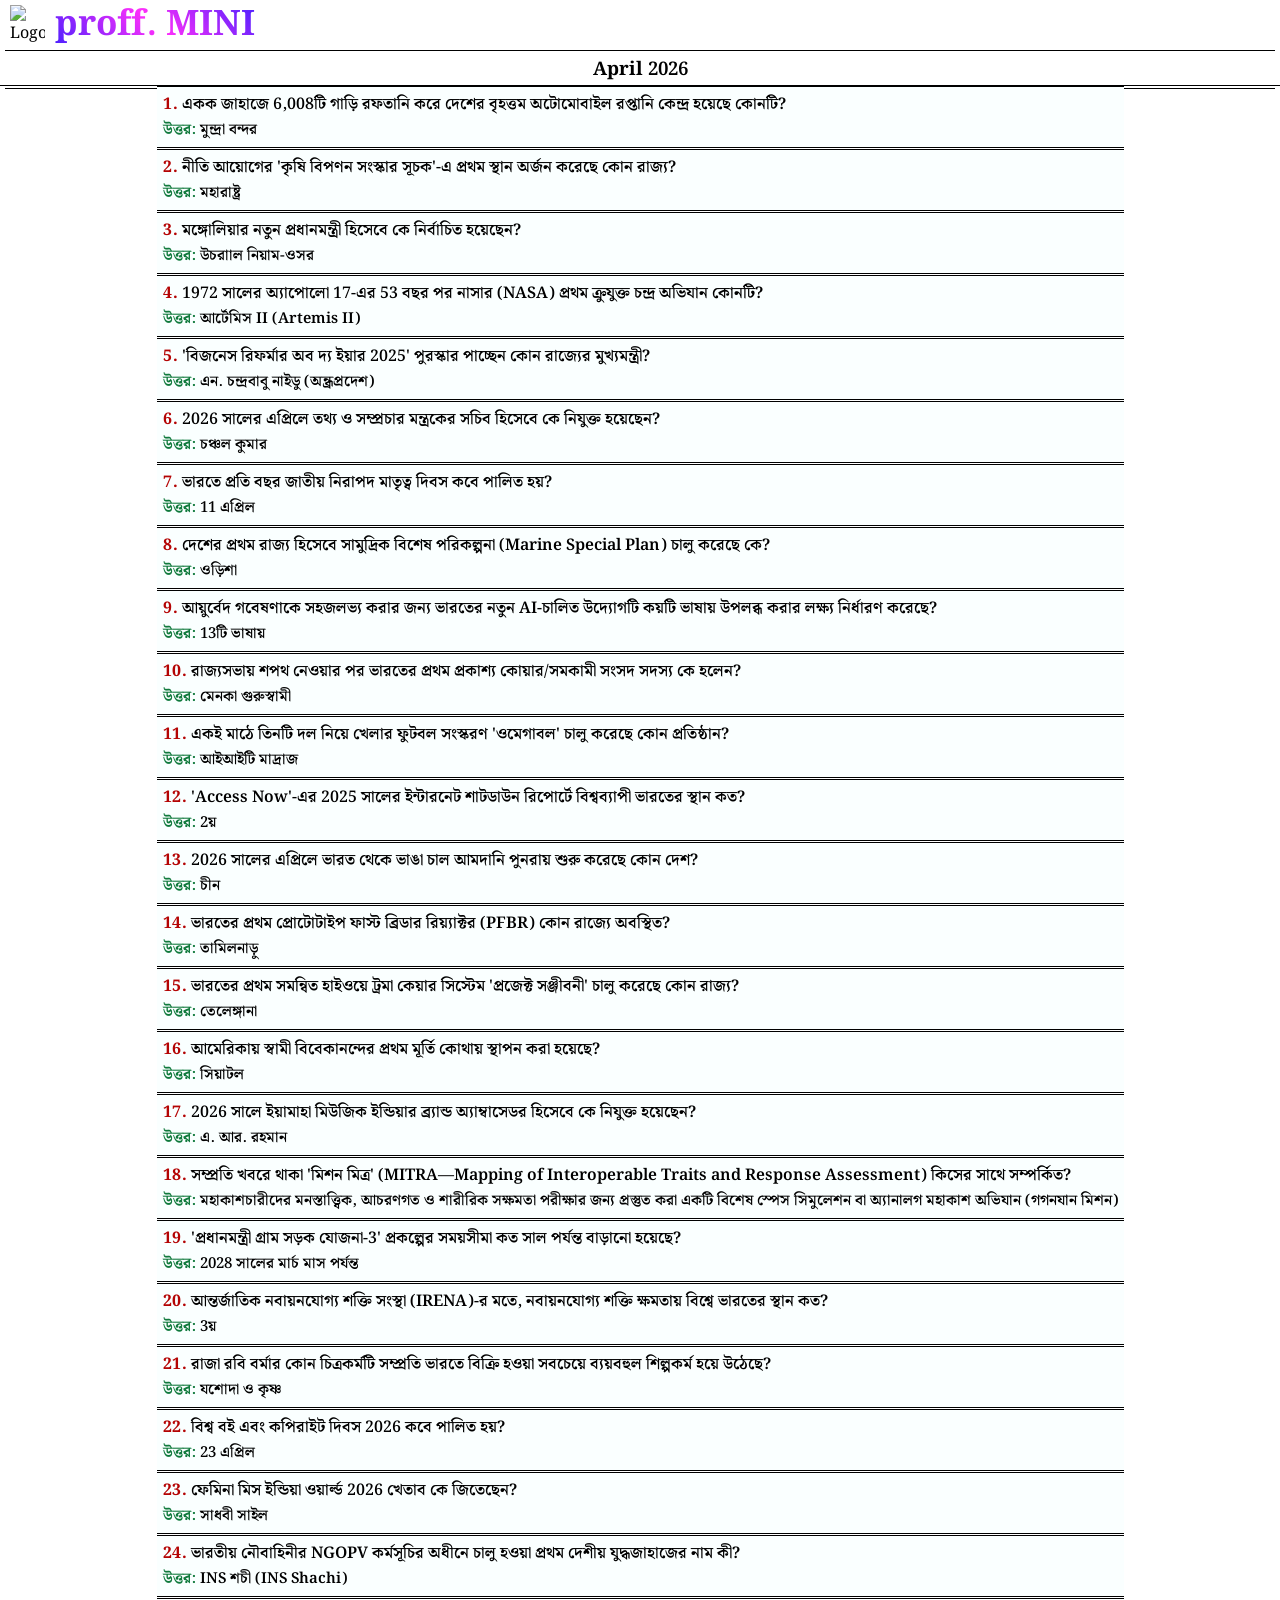
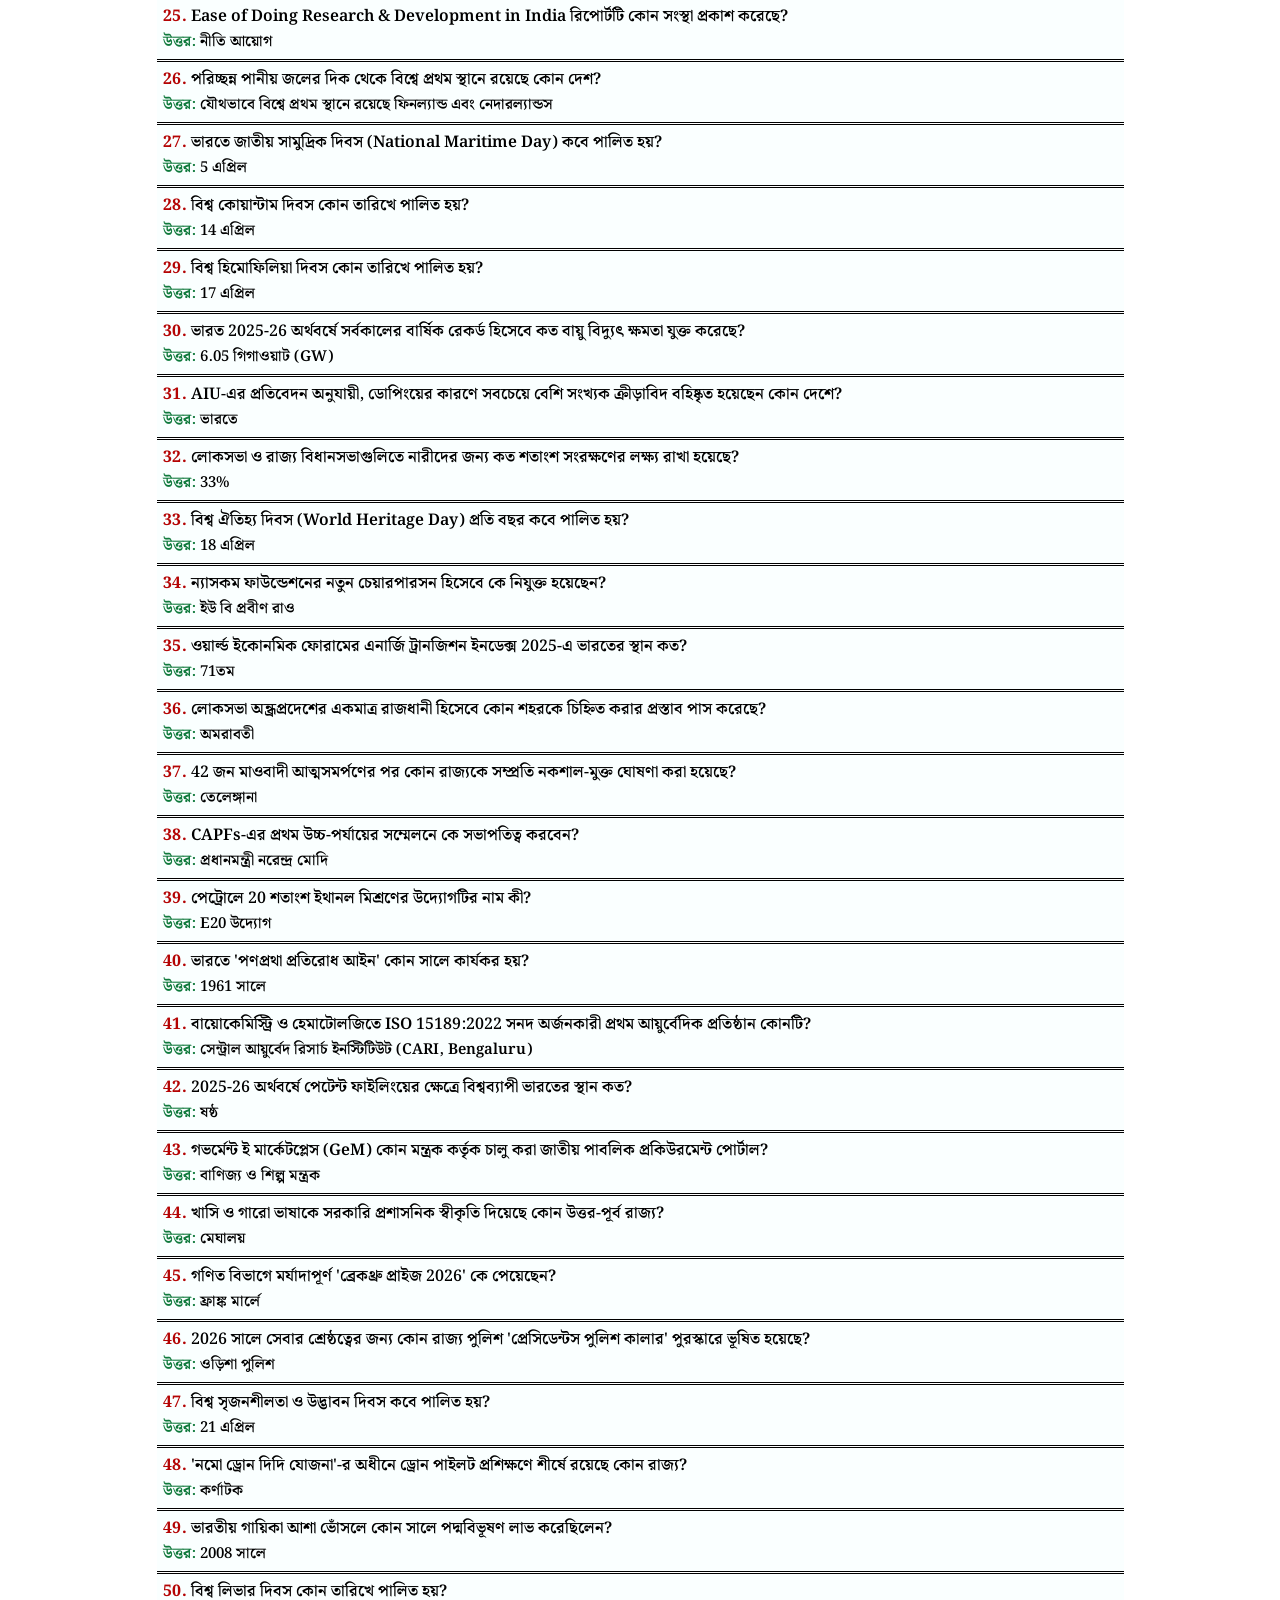
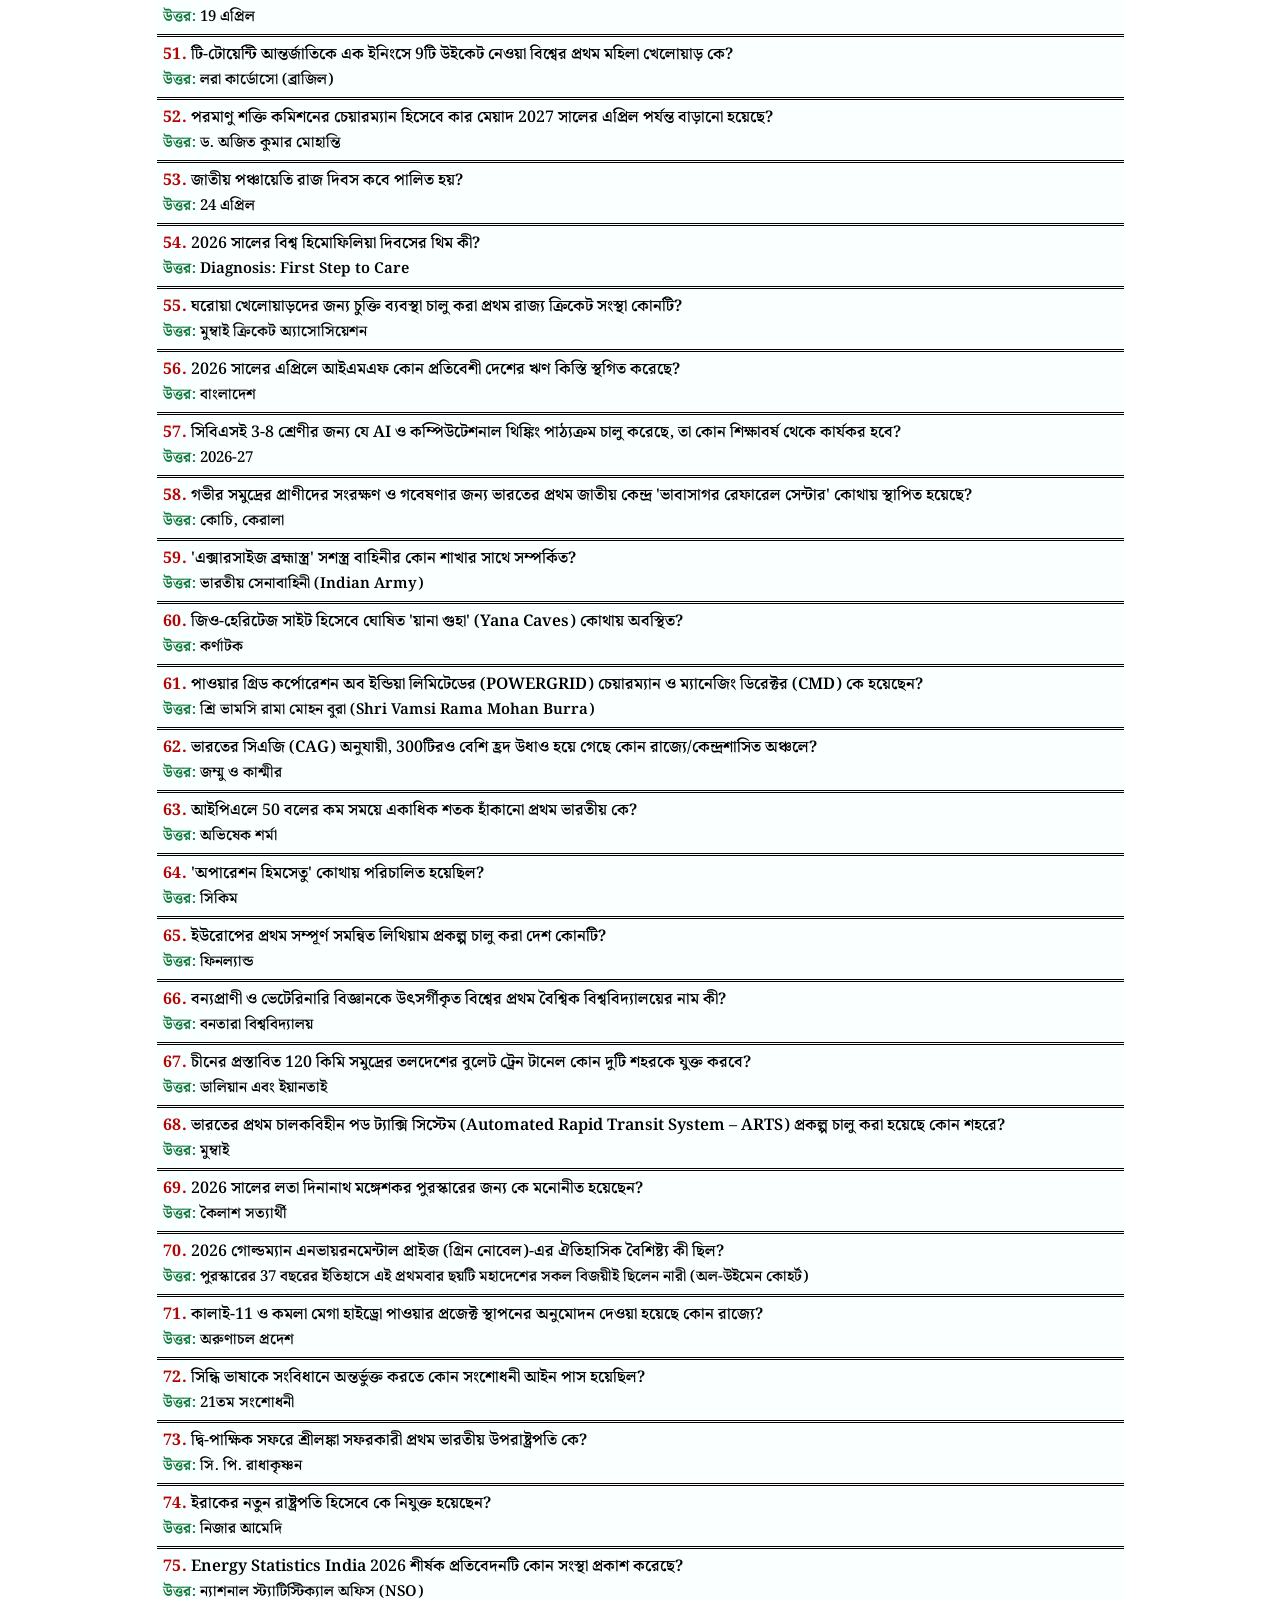
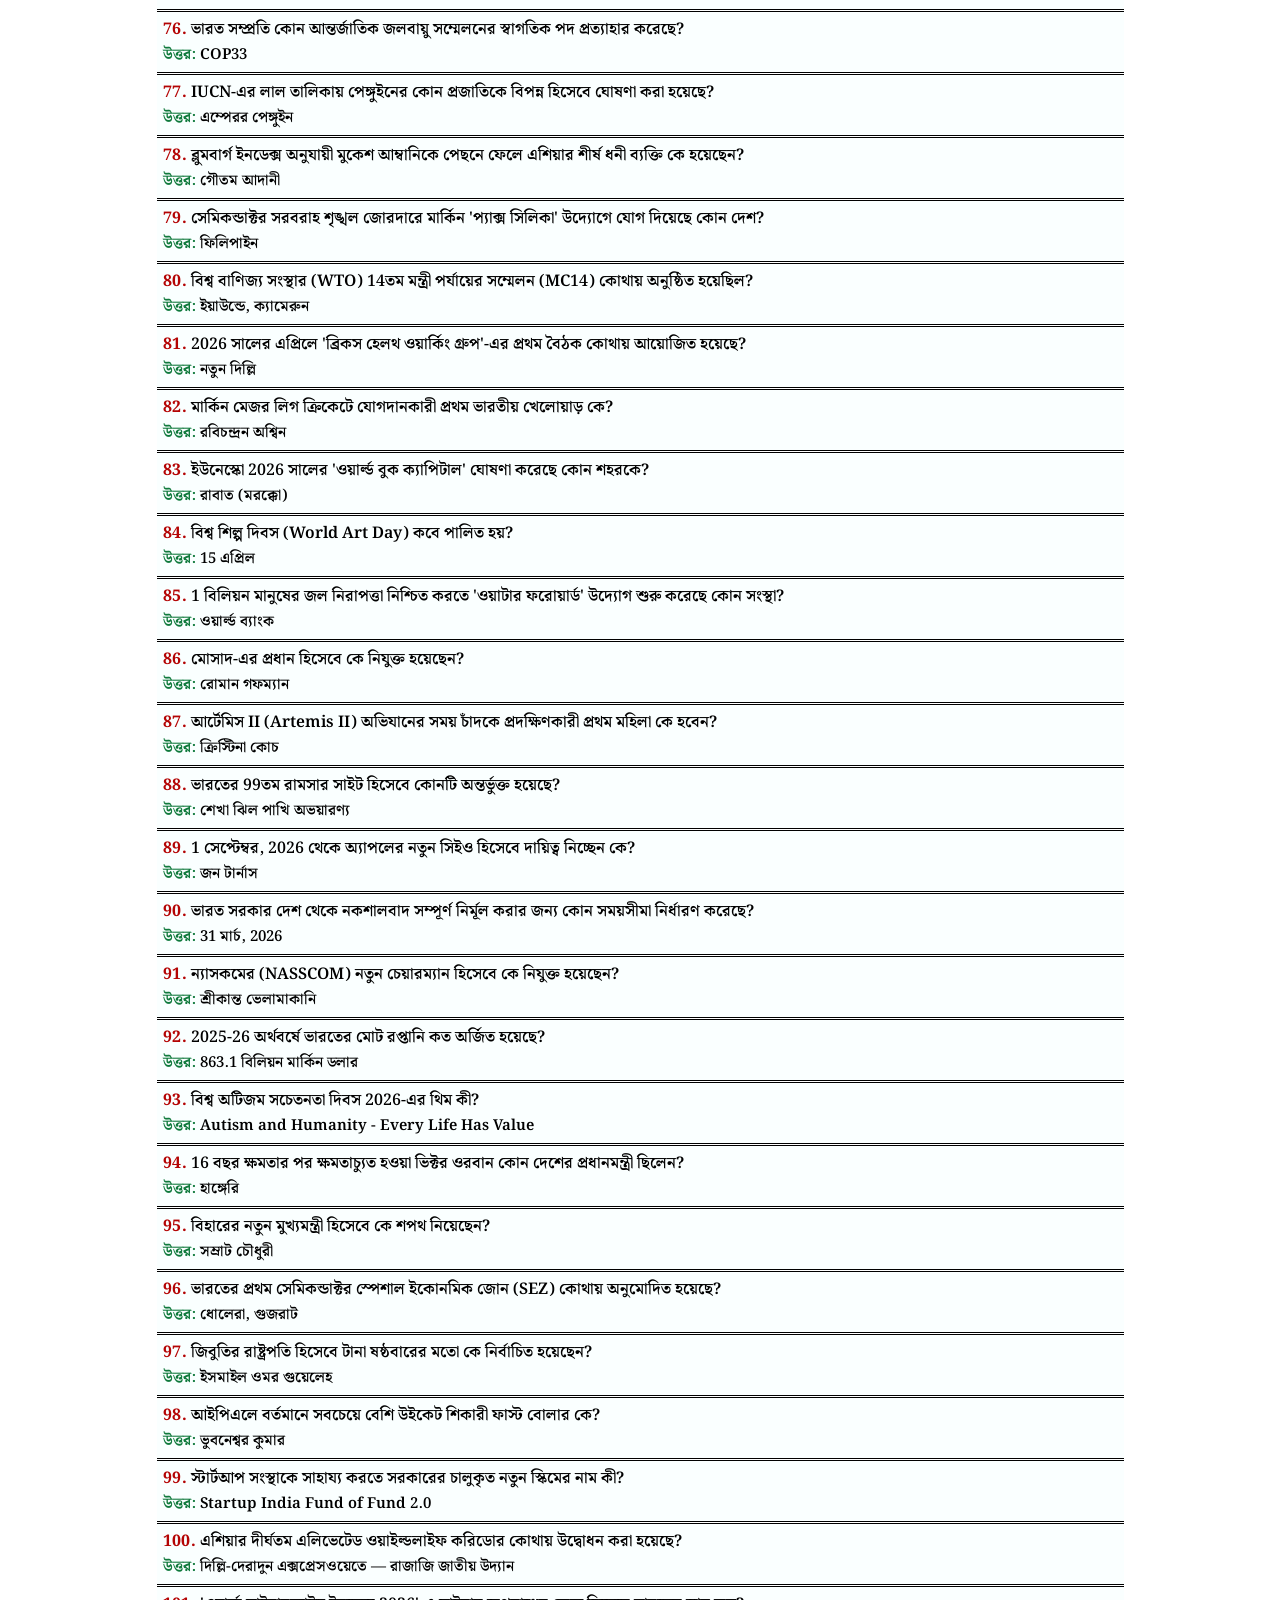
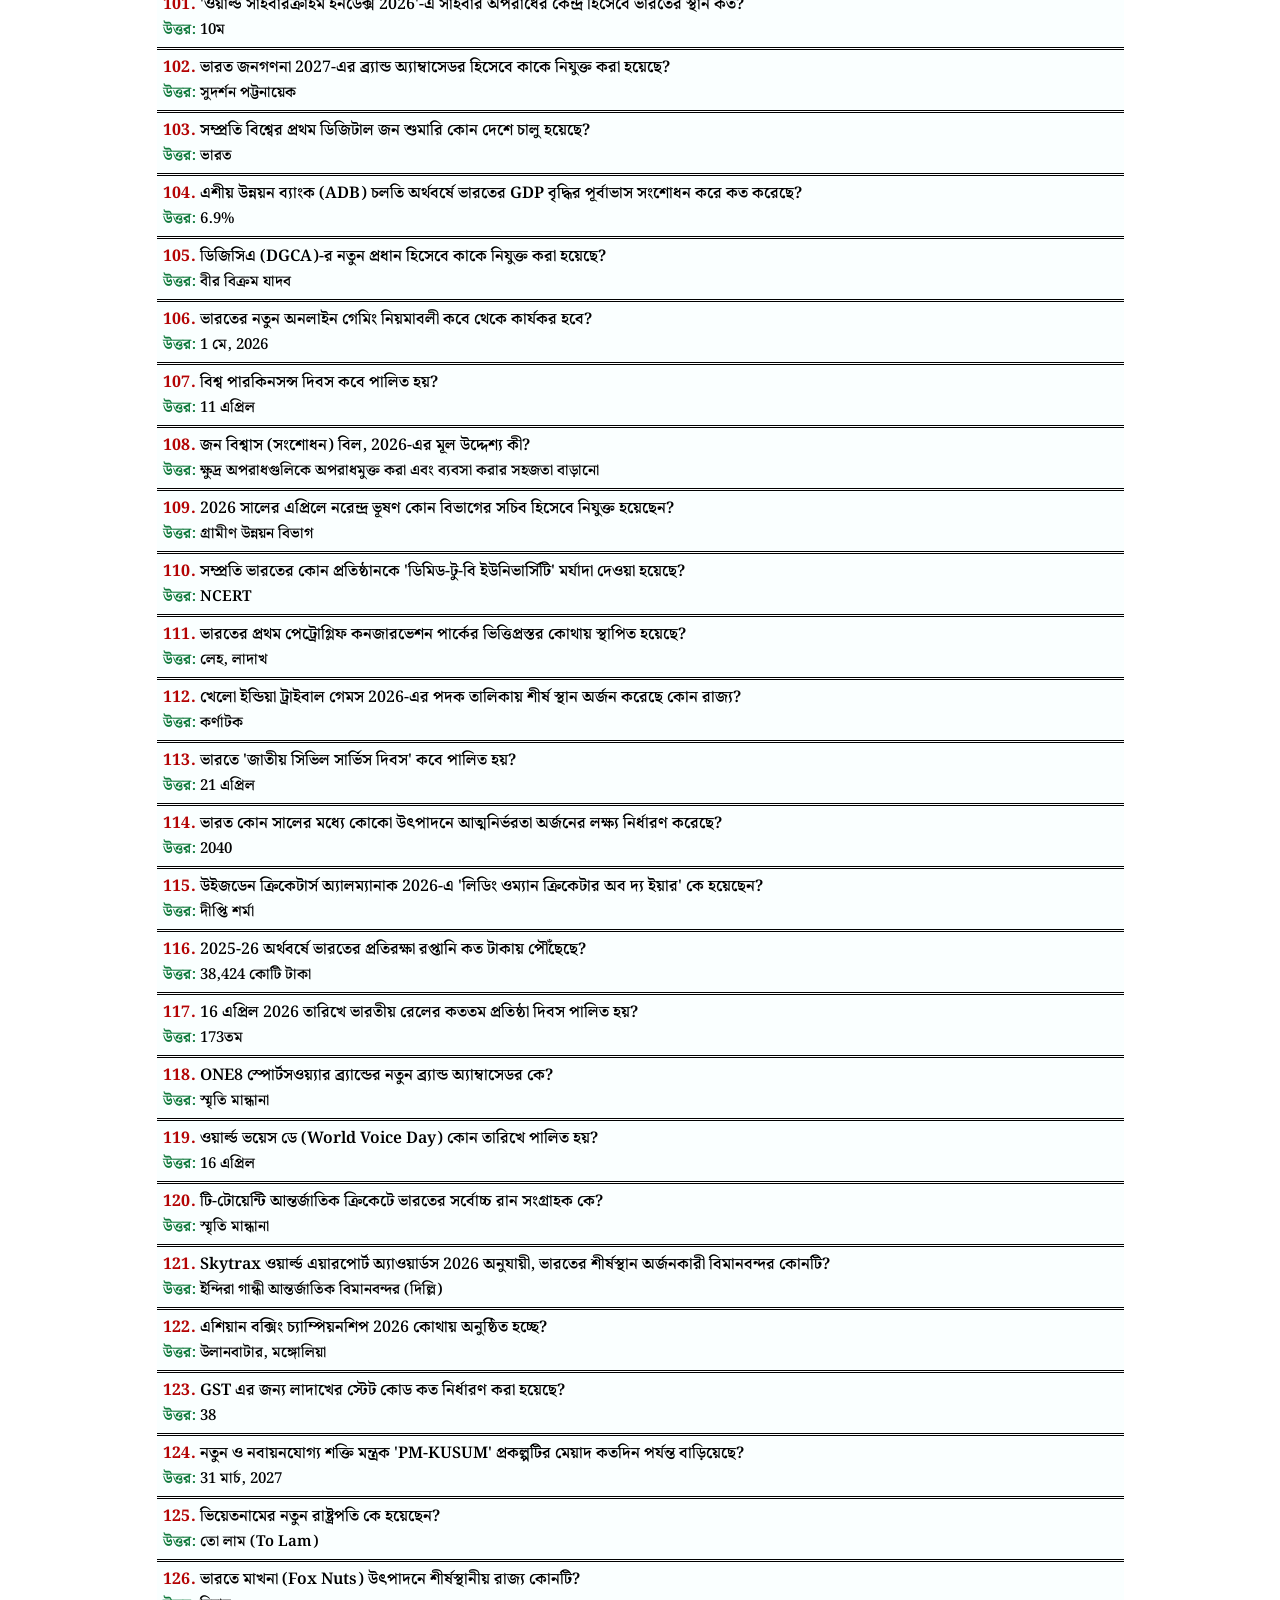
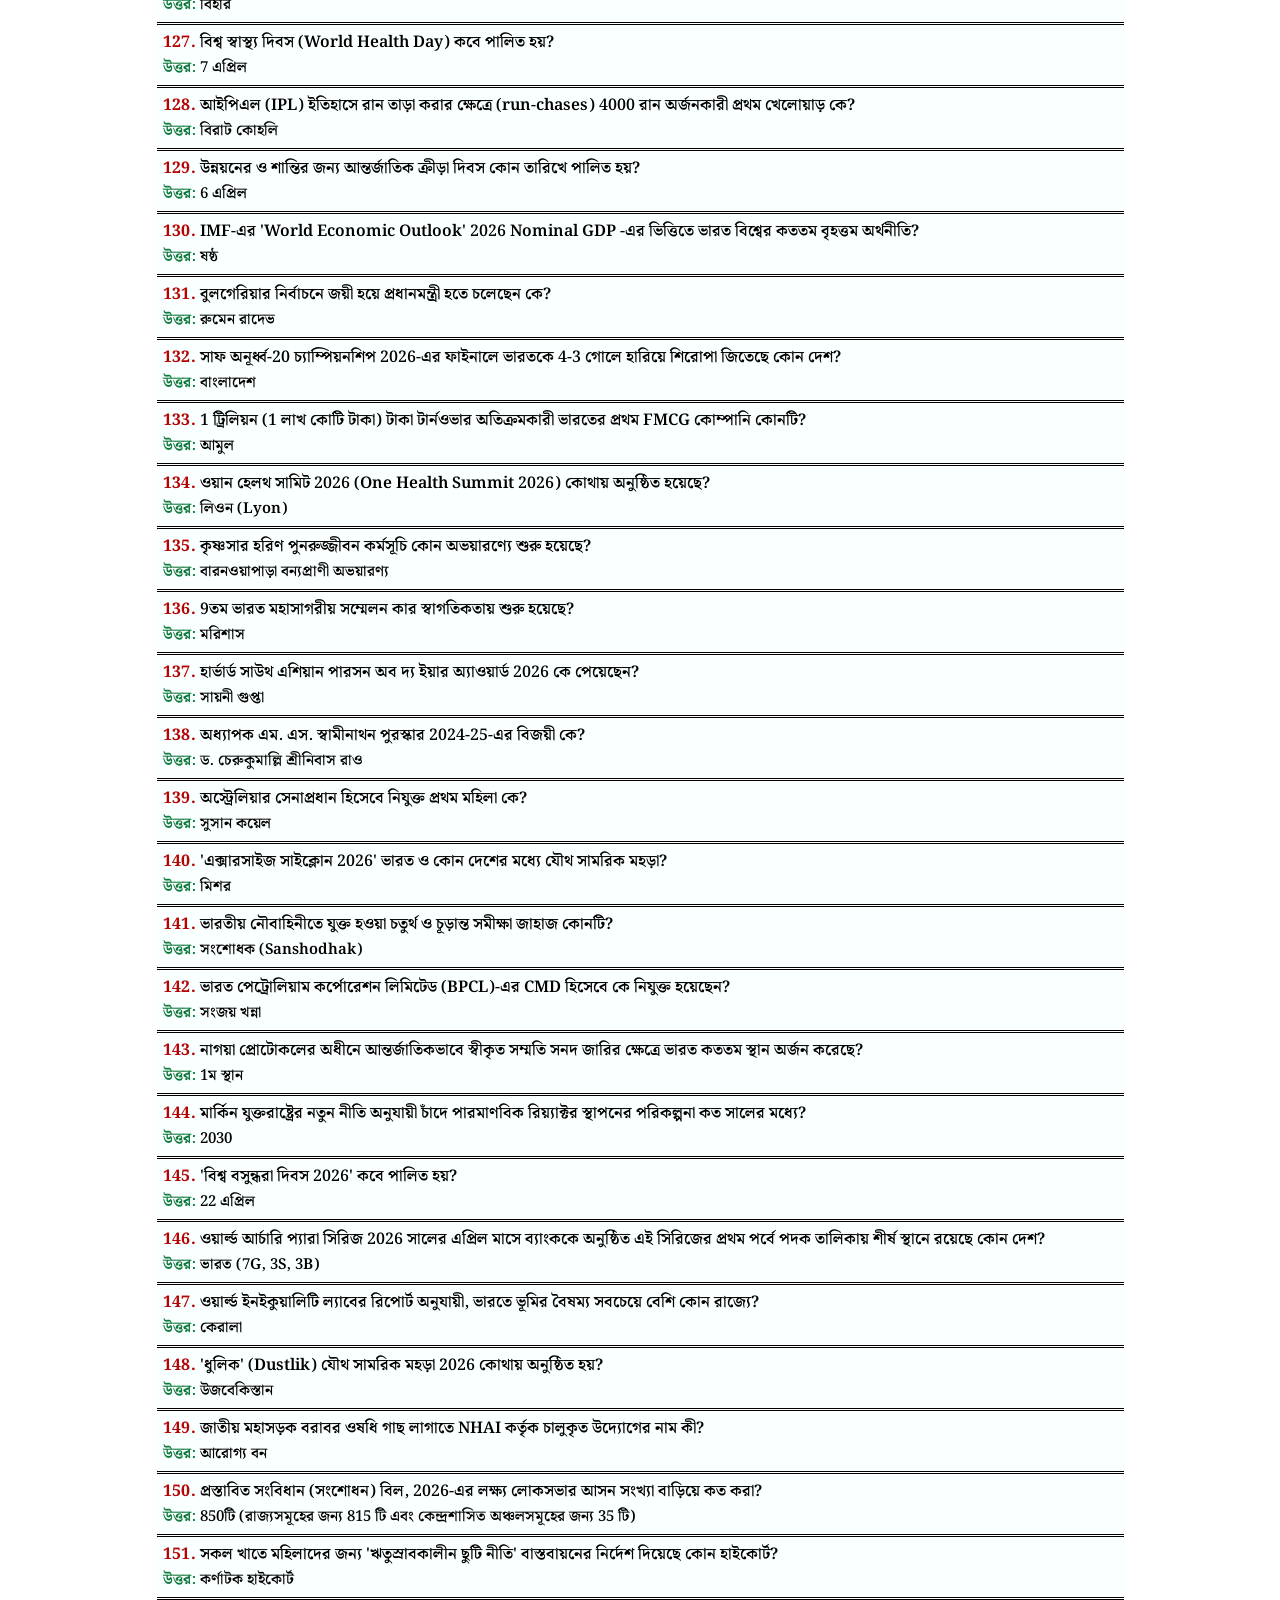
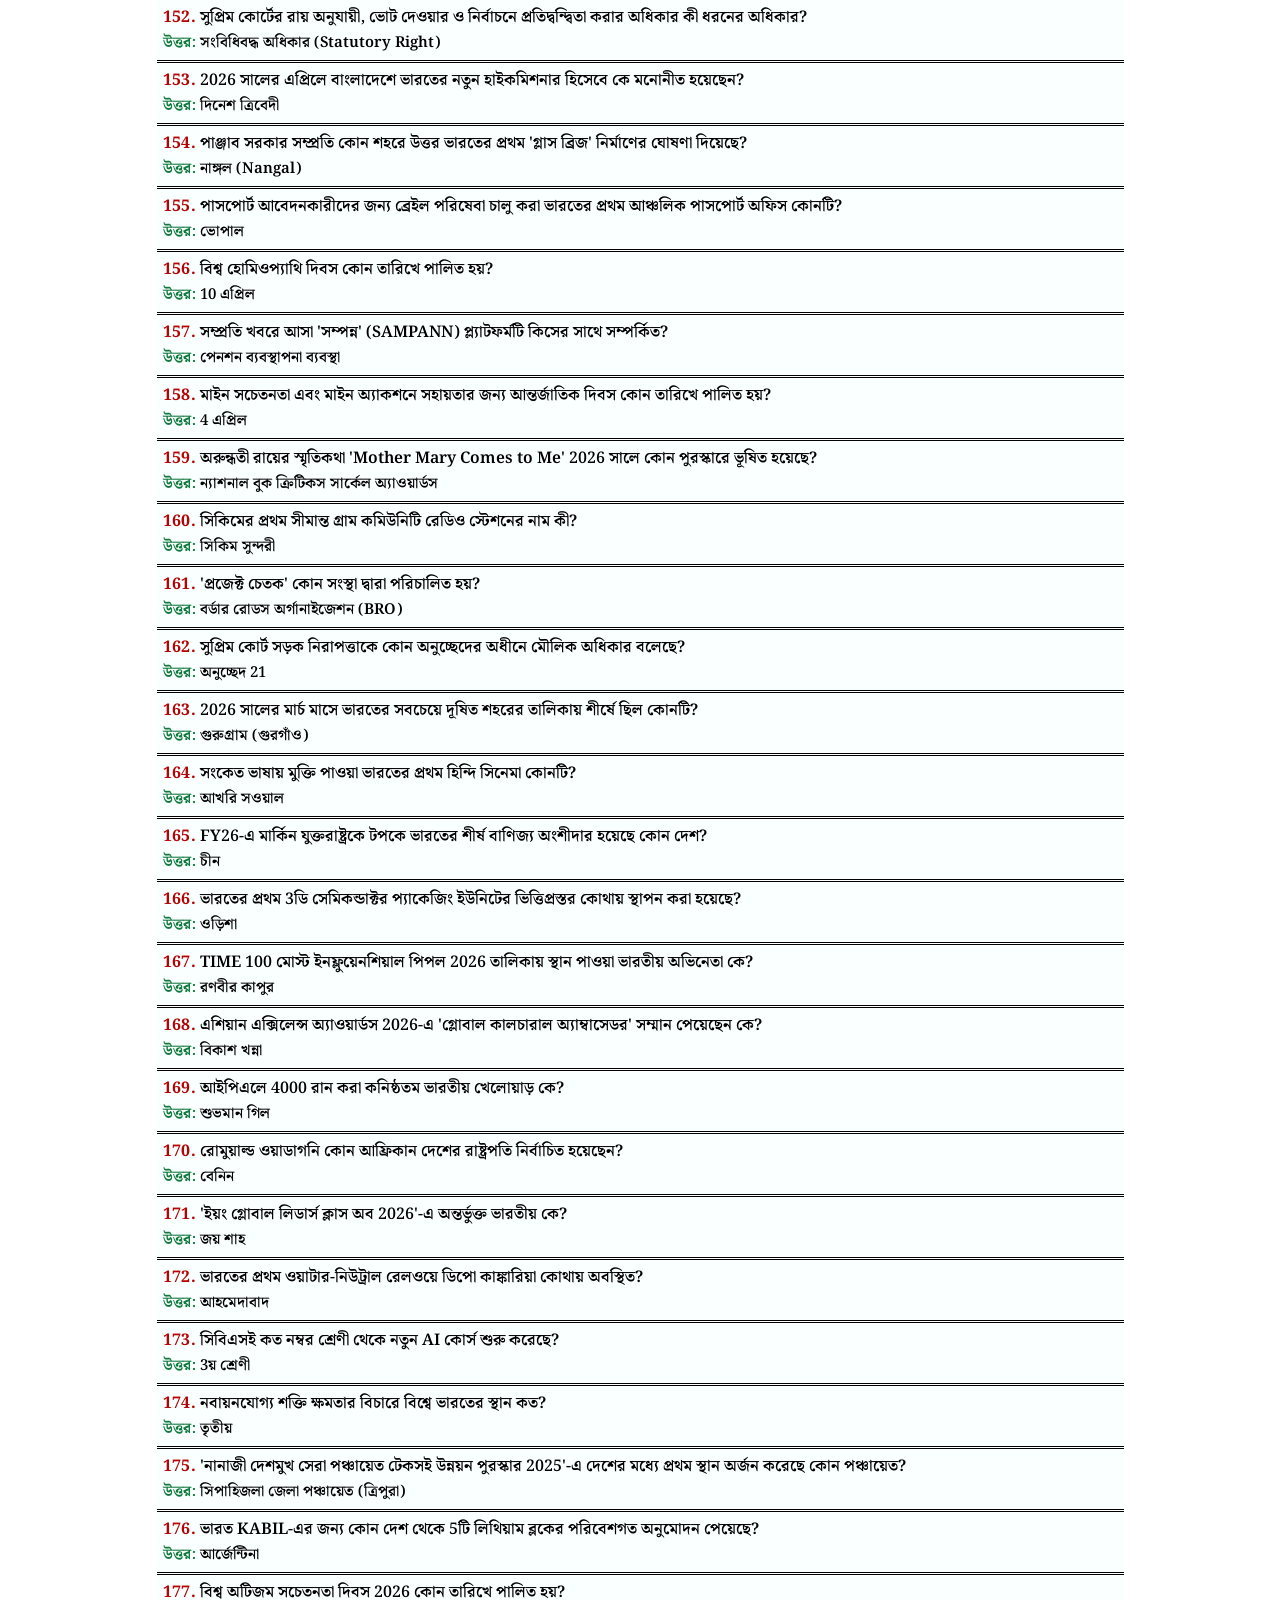
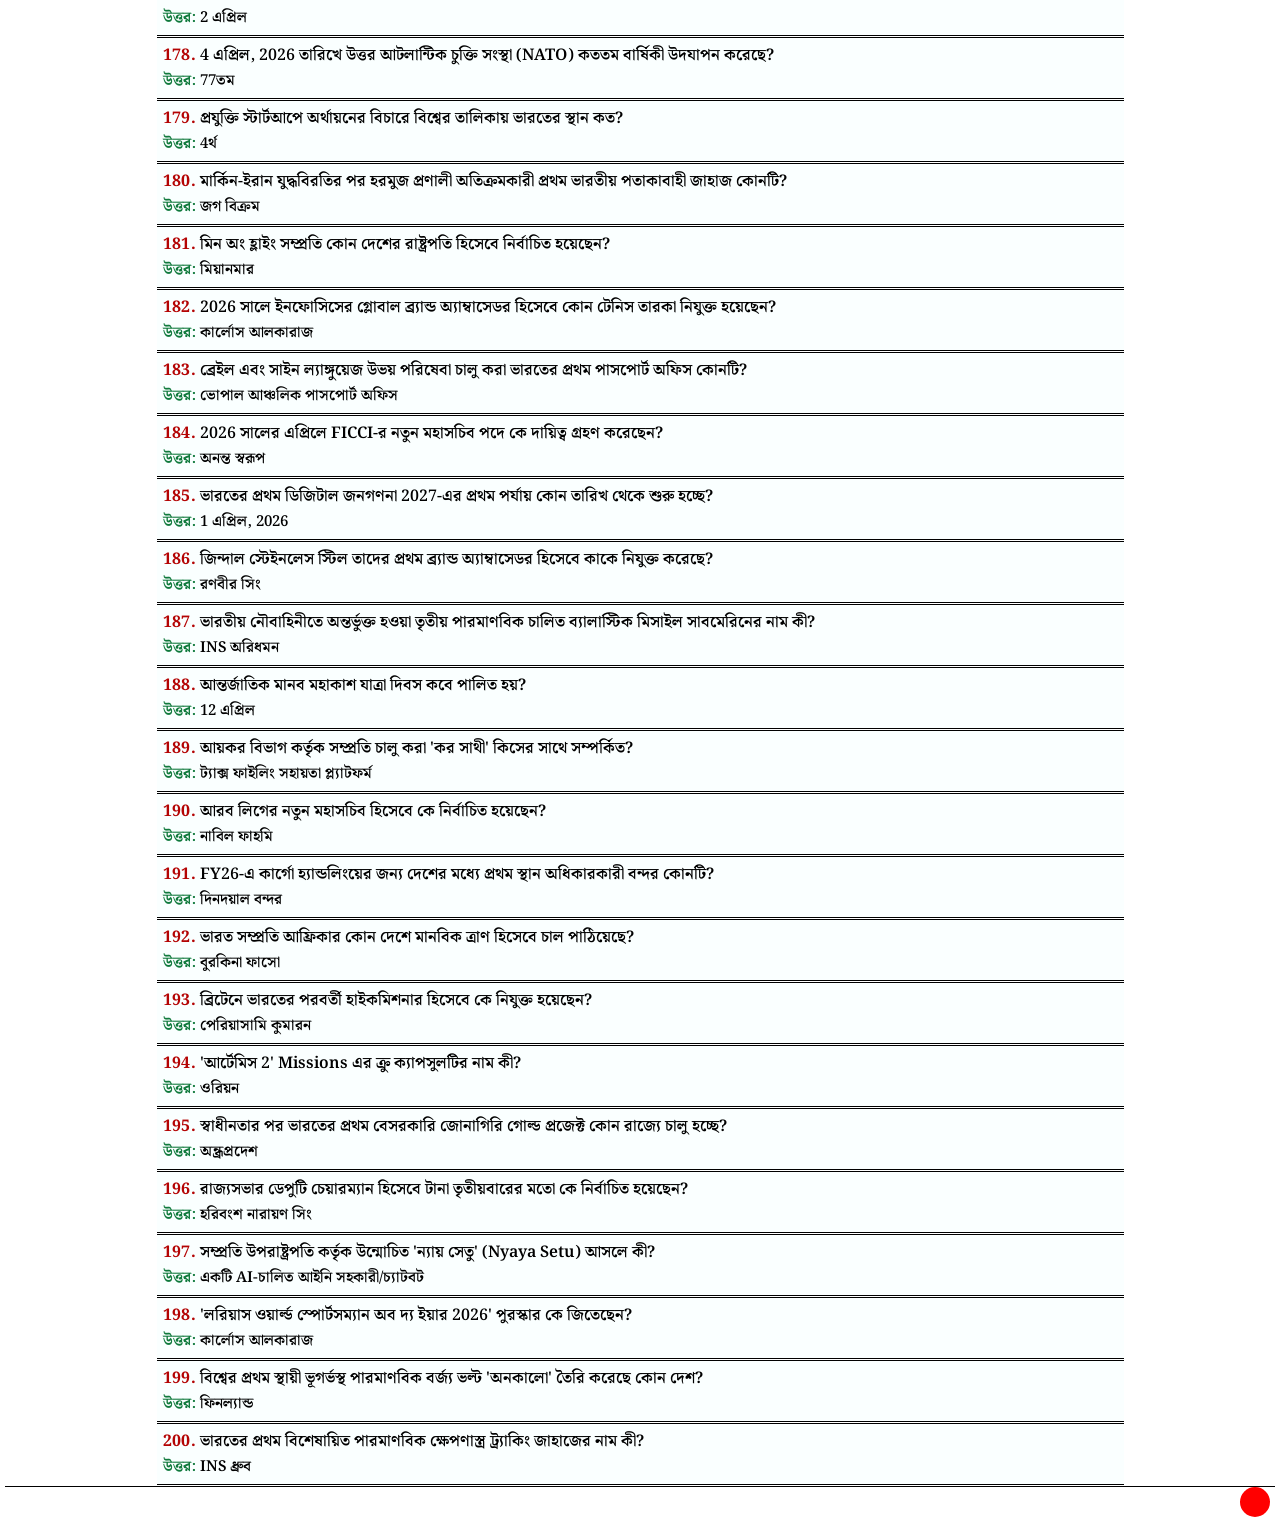
==== commit f07e86f3: "Update fmt.Println message from 'Hello' to 'Goodbye'" ====
--- a/april 2026.html
+++ b/april 2026.html
@@ -47,7 +47,7 @@
   { id: 11, question: "ডিজিসিএ (DGCA)-র নতুন প্রধান হিসেবে কাকে নিযুক্ত করা হয়েছে?", answer: "বীর বিক্রম যাদব" },
   { id: 12, question: "ভারত সরকার দেশ থেকে নকশালবাদ সম্পূর্ণ নির্মূল করার জন্য কোন সময়সীমা নির্ধারণ করেছে?", answer: "31 মার্চ, 2026" },
   { id: 13, question: "2026 সালে ইয়ামাহা মিউজিক ইন্ডিয়ার ব্র্যান্ড অ্যাম্বাসেডর হিসেবে কে নিযুক্ত হয়েছেন?", answer: "এ. আর. রহমান" },
-  { id: 14, question: "পাওয়ার গ্রিড কর্পোরেশন অব ইন্ডিয়া লিমিটেডের (POWERGRID) চেয়ারম্যান ও ম্যানেজিং ডিরেক্টর (CMD) কে হয়েছেন?", answer: "বুররা বামসি রাম মোহন" },
+  { id: 14, question: "পাওয়ার গ্রিড কর্পোরেশন অব ইন্ডিয়া লিমিটেডের (POWERGRID) চেয়ারম্যান ও ম্যানেজিং ডিরেক্টর (CMD) কে হয়েছেন?", answer: "শ্রি ভামসি রামা মোহন বুরা (Shri Vamsi Rama Mohan Burra)" },
   { id: 15, question: "বিশ্ব অটিজম সচেতনতা দিবস 2026 কোন তারিখে পালিত হয়?", answer: "2 এপ্রিল" },
   { id: 16, question: "সম্প্রতি উপরাষ্ট্রপতি কর্তৃক উন্মোচিত 'ন্যায় সেতু' (Nyaya Setu) আসলে কী?", answer: "একটি AI-চালিত আইনি সহকারী/চ্যাটবট" },
   { id: 17, question: "পাঞ্জাব সরকার সম্প্রতি কোন শহরে উত্তর ভারতের প্রথম 'গ্লাস ব্রিজ' নির্মাণের ঘোষণা দিয়েছে?", answer: "নাঙ্গল (Nangal)" },
@@ -58,7 +58,7 @@
   { id: 22, question: "'নানাজী দেশমুখ সেরা পঞ্চায়েত টেকসই উন্নয়ন পুরস্কার 2025'-এ দেশের মধ্যে প্রথম স্থান অর্জন করেছে কোন পঞ্চায়েত?", answer: "সিপাহিজলা জেলা পঞ্চায়েত (ত্রিপুরা)" },
   { id: 23, question: "গভীর সমুদ্রের প্রাণীদের সংরক্ষণ ও গবেষণার জন্য ভারতের প্রথম জাতীয় কেন্দ্র 'ভাবাসাগর রেফারেল সেন্টার' কোথায় স্থাপিত হয়েছে?", answer: "কোচি, কেরালা" },
   { id: 24, question: "ভারত সম্প্রতি আফ্রিকার কোন দেশে মানবিক ত্রাণ হিসেবে চাল পাঠিয়েছে?", answer: "বুরকিনা ফাসো" },
-  { id: 25, question: "সম্প্রতি খবরে থাকা 'মিশন মিত্র' কিসের সাথে সম্পর্কিত?", answer: "চরম পরিস্থিতিতে মহাকাশচারীদের প্রশিক্ষণ" },
+  { id: 25, question: "সম্প্রতি খবরে থাকা 'মিশন মিত্র' (MITRA—Mapping of Interoperable Traits and Response Assessment) কিসের সাথে সম্পর্কিত?", answer: "মহাকাশচারীদের মনস্তাত্ত্বিক, আচরণগত ও শারীরিক সক্ষমতা পরীক্ষার জন্য প্রস্তুত করা একটি বিশেষ স্পেস সিমুলেশন বা অ্যানালগ মহাকাশ অভিযান (গগনযান মিশন)" },
   { id: 26, question: "মিন অং হ্লাইং সম্প্রতি কোন দেশের রাষ্ট্রপতি হিসেবে নির্বাচিত হয়েছেন?", answer: "মিয়ানমার" },
   { id: 27, question: "মাইন সচেতনতা এবং মাইন অ্যাকশনে সহায়তার জন্য আন্তর্জাতিক দিবস কোন তারিখে পালিত হয়?", answer: "4 এপ্রিল" },
   { id: 28, question: "ভারত জনগণনা 2027-এর ব্র্যান্ড অ্যাম্বাসেডর হিসেবে কাকে নিযুক্ত করা হয়েছে?", answer: "সুদর্শন পট্টনায়েক" },
@@ -90,7 +90,7 @@
   { id: 54, question: "বিশ্ব স্বাস্থ্য দিবস (World Health Day) কবে পালিত হয়?", answer: "7 এপ্রিল" },
   { id: 55, question: "কৃষ্ণসার হরিণ পুনরুজ্জীবন কর্মসূচি কোন অভয়ারণ্যে শুরু হয়েছে?", answer: "বারনওয়াপাড়া বন্যপ্রাণী অভয়ারণ্য" },
   { id: 56, question: "'প্রজেক্ট চেতক' কোন সংস্থা দ্বারা পরিচালিত হয়?", answer: "বর্ডার রোডস অর্গানাইজেশন (BRO)" },
-  { id: 57, question: "ওয়ার্ল্ড আর্চারি প্যারা সিরিজ 2026-এর পদক তালিকায় শীর্ষ স্থানে রয়েছে কোন দেশ?", answer: "ভারত" },
+  { id: 57, question: "ওয়ার্ল্ড আর্চারি প্যারা সিরিজ 2026 সালের এপ্রিল মাসে ব্যাংককে অনুষ্ঠিত এই সিরিজের প্রথম পর্বে পদক তালিকায় শীর্ষ স্থানে রয়েছে কোন দেশ?", answer: "ভারত (7G, 3S, 3B)" },
   { id: 58, question: "'নমো ড্রোন দিদি যোজনা'-র অধীনে ড্রোন পাইলট প্রশিক্ষণে শীর্ষে রয়েছে কোন রাজ্য?", answer: "কর্ণাটক" },
   { id: 59, question: "FY26-এ কার্গো হ্যান্ডলিংয়ের জন্য দেশের মধ্যে প্রথম স্থান অধিকারকারী বন্দর কোনটি?", answer: "দিনদয়াল বন্দর" },
   { id: 60, question: "ভিয়েতনামের নতুন রাষ্ট্রপতি কে হয়েছেন?", answer: "তো লাম (To Lam)" },
@@ -108,9 +108,9 @@
   { id: 72, question: "ভারত সম্প্রতি কোন আন্তর্জাতিক জলবায়ু সম্মেলনের স্বাগতিক পদ প্রত্যাহার করেছে?", answer: "COP33" },
   { id: 73, question: "বিশ্ব হোমিওপ্যাথি দিবস কোন তারিখে পালিত হয়?", answer: "10 এপ্রিল" },
   { id: 74, question: "'এক্সারসাইজ সাইক্লোন 2026' ভারত ও কোন দেশের মধ্যে যৌথ সামরিক মহড়া?", answer: "মিশর" },
-  { id: 75, question: "ভারতের প্রথম চালকবিহীন পড ট্যাক্সি সিস্টেম প্রকল্প চালু করা হয়েছে কোন শহরে?", answer: "মুম্বাই" },
+  { id: 75, question: "ভারতের প্রথম চালকবিহীন পড ট্যাক্সি সিস্টেম (Automated Rapid Transit System – ARTS) প্রকল্প চালু করা হয়েছে কোন শহরে?", answer: "মুম্বাই" },
   { id: 76, question: "ভারত পেট্রোলিয়াম কর্পোরেশন লিমিটেড (BPCL)-এর CMD হিসেবে কে নিযুক্ত হয়েছেন?", answer: "সংজয় খন্না" },
-  { id: 77, question: "1 ট্রিলিয়ন টাকা টার্নওভার অতিক্রমকারী ভারতের প্রথম FMCG কোম্পানি কোনটি?", answer: "আমুল" },
+  { id: 77, question: "1 ট্রিলিয়ন (1 লাখ কোটি টাকা) টাকা টার্নওভার অতিক্রমকারী ভারতের প্রথম FMCG কোম্পানি কোনটি?", answer: "আমুল" },
   { id: 78, question: "ভারতে প্রতি বছর জাতীয় নিরাপদ মাতৃত্ব দিবস কবে পালিত হয়?", answer: "11 এপ্রিল" },
   { id: 79, question: "'অপারেশন হিমসেতু' কোথায় পরিচালিত হয়েছিল?", answer: "সিকিম" },
   { id: 80, question: "ন্যাসকম ফাউন্ডেশনের নতুন চেয়ারপারসন হিসেবে কে নিযুক্ত হয়েছেন?", answer: "ইউ বি প্রবীণ রাও" },
@@ -131,29 +131,29 @@
   { id: 95, question: "অস্ট্রেলিয়ার সেনাপ্রধান হিসেবে নিযুক্ত প্রথম মহিলা কে?", answer: "সুসান কয়েল" },
   { id: 96, question: "ইরাকের নতুন রাষ্ট্রপতি হিসেবে কে নিযুক্ত হয়েছেন?", answer: "নিজার আমেদি" },
   { id: 97, question: "আমেরিকায় স্বামী বিবেকানন্দের প্রথম মূর্তি কোথায় স্থাপন করা হয়েছে?", answer: "সিয়াটল" },
-  { id: 98, question: "আধারে লাদাখের জন্য নতুন স্টেট কোড কত নির্ধারণ করা হয়েছে?", answer: "39" },
+  { id: 98, question: "GST এর জন্য লাদাখের স্টেট কোড কত নির্ধারণ করা হয়েছে?", answer: "38" },
   { id: 99, question: "পাসপোর্ট আবেদনকারীদের জন্য ব্রেইল পরিষেবা চালু করা ভারতের প্রথম আঞ্চলিক পাসপোর্ট অফিস কোনটি?", answer: "ভোপাল" },
   { id: 100, question: "এশীয় উন্নয়ন ব্যাংক (ADB) চলতি অর্থবর্ষে ভারতের GDP বৃদ্ধির পূর্বাভাস সংশোধন করে কত করেছে?", answer: "6.9%" },
   { id: 101, question: "Ease of Doing Research & Development in India রিপোর্টটি কোন সংস্থা প্রকাশ করেছে?", answer: "নীতি আয়োগ" },
   { id: 102, question: "42 জন মাওবাদী আত্মসমর্পণের পর কোন রাজ্যকে সম্প্রতি নকশাল-মুক্ত ঘোষণা করা হয়েছে?", answer: "তেলেঙ্গানা" },
   { id: 103, question: "সুপ্রিম কোর্টের রায় অনুযায়ী, ভোট দেওয়ার ও নির্বাচনে প্রতিদ্বন্দ্বিতা করার অধিকার কী ধরনের অধিকার?", answer: "সংবিধিবদ্ধ অধিকার (Statutory Right)" },
-  { id: 104, question: "মোসাদ প্রধান হিসেবে নিযুক্ত রোমান গফম্যান কোন দেশের নাগরিক?", answer: "ইসরায়েল" },
+  { id: 104, question: "মোসাদ-এর প্রধান হিসেবে কে নিযুক্ত হয়েছেন?", answer: "রোমান গফম্যান" },
   { id: 105, question: "16 বছর ক্ষমতার পর ক্ষমতাচ্যুত হওয়া ভিক্টর ওরবান কোন দেশের প্রধানমন্ত্রী ছিলেন?", answer: "হাঙ্গেরি" },
   { id: 106, question: "বিহারের নতুন মুখ্যমন্ত্রী হিসেবে কে শপথ নিয়েছেন?", answer: "সম্রাট চৌধুরী" },
   { id: 107, question: "2025-26 অর্থবর্ষে পেটেন্ট ফাইলিংয়ের ক্ষেত্রে বিশ্বব্যাপী ভারতের স্থান কত?", answer: "ষষ্ঠ" },
   { id: 108, question: "ভারত KABIL-এর জন্য কোন দেশ থেকে 5টি লিথিয়াম ব্লকের পরিবেশগত অনুমোদন পেয়েছে?", answer: "আর্জেন্টিনা" },
   { id: 109, question: "পরমাণু শক্তি কমিশনের চেয়ারম্যান হিসেবে কার মেয়াদ 2027 সালের এপ্রিল পর্যন্ত বাড়ানো হয়েছে?", answer: "ড. অজিত কুমার মোহান্তি" },
   { id: 110, question: "জিবুতির রাষ্ট্রপতি হিসেবে টানা ষষ্ঠবারের মতো কে নির্বাচিত হয়েছেন?", answer: "ইসমাইল ওমর গুয়েলেহ" },
-  { id: 111, question: "প্রস্তাবিত সংবিধান (সংশোধন) বিল, 2026-এর লক্ষ্য লোকসভার আসন সংখ্যা বাড়িয়ে কত করা?", answer: "850টি" },
+  { id: 111, question: "প্রস্তাবিত সংবিধান (সংশোধন) বিল, 2026-এর লক্ষ্য লোকসভার আসন সংখ্যা বাড়িয়ে কত করা?", answer: "850টি (রাজ্যসমূহের জন্য 815 টি এবং কেন্দ্রশাসিত অঞ্চলসমূহের জন্য 35 টি)" },
   { id: 112, question: "'ওয়ার্ল্ড সাইবারক্রাইম ইনডেক্স 2026'-এ সাইবার অপরাধের কেন্দ্র হিসেবে ভারতের স্থান কত?", answer: "10ম" },
   { id: 113, question: "বিশ্ব কোয়ান্টাম দিবস কোন তারিখে পালিত হয়?", answer: "14 এপ্রিল" },
   { id: 114, question: "'এক্সারসাইজ ব্রহ্মাস্ত্র' সশস্ত্র বাহিনীর কোন শাখার সাথে সম্পর্কিত?", answer: "ভারতীয় সেনাবাহিনী (Indian Army)" },
   { id: 115, question: "ভারতে মাখনা (Fox Nuts) উৎপাদনে শীর্ষস্থানীয় রাজ্য কোনটি?", answer: "বিহার" },
-  { id: 116, question: "পরিচ্ছন্ন পানীয় জলের দিক থেকে বিশ্বে প্রথম স্থানে রয়েছে কোন দেশ?", answer: "সুইজারল্যান্ড" },
+  { id: 116, question: "পরিচ্ছন্ন পানীয় জলের দিক থেকে বিশ্বে প্রথম স্থানে রয়েছে কোন দেশ?", answer: "যৌথভাবে বিশ্বে প্রথম স্থানে রয়েছে ফিনল্যান্ড এবং নেদারল্যান্ডস" },
   { id: 117, question: "নীতি আয়োগের 'কৃষি বিপণন সংস্কার সূচক'-এ প্রথম স্থান অর্জন করেছে কোন রাজ্য?", answer: "মহারাষ্ট্র" },
   { id: 118, question: "লোকসভা ও রাজ্য বিধানসভাগুলিতে নারীদের জন্য কত শতাংশ সংরক্ষণের লক্ষ্য রাখা হয়েছে?", answer: "33%" },
   { id: 119, question: "জাতীয় মহাসড়ক বরাবর ওষধি গাছ লাগাতে NHAI কর্তৃক চালুকৃত উদ্যোগের নাম কী?", answer: "আরোগ্য বন" },
-  { id: 120, question: "ব্রেইল এবং সাইন ল্যাঙ্গুয়েজ উভয় পরিষেবা চালু করা ভারতের প্রথম পাসপোর্ট অফিস কোনটি?", answer: "RPO দিল্লি" },
+  { id: 120, question: "ব্রেইল এবং সাইন ল্যাঙ্গুয়েজ উভয় পরিষেবা চালু করা ভারতের প্রথম পাসপোর্ট অফিস কোনটি?", answer: "ভোপাল আঞ্চলিক পাসপোর্ট অফিস" },
   { id: 121, question: "নবায়নযোগ্য শক্তি ক্ষমতার বিচারে বিশ্বে ভারতের স্থান কত?", answer: "তৃতীয়" },
   { id: 122, question: "একক জাহাজে 6,008টি গাড়ি রফতানি করে দেশের বৃহত্তম অটোমোবাইল রপ্তানি কেন্দ্র হয়েছে কোনটি?", answer: "মুন্দ্রা বন্দর" },
   { id: 123, question: "মার্কিন-ইরান যুদ্ধবিরতির পর হরমুজ প্রণালী অতিক্রমকারী প্রথম ভারতীয় পতাকাবাহী জাহাজ কোনটি?", answer: "জগ বিক্রম" },
@@ -161,16 +161,16 @@
   { id: 125, question: "উইজডেন ক্রিকেটার্স অ্যালম্যানাক 2026-এ 'লিডিং ওম্যান ক্রিকেটার অব দ্য ইয়ার' কে হয়েছেন?", answer: "দীপ্তি শর্মা" },
   { id: 126, question: "ONE8 স্পোর্টসওয়্যার ব্র্যান্ডের নতুন ব্র্যান্ড অ্যাম্বাসেডর কে?", answer: "স্মৃতি মান্ধানা" },
   { id: 127, question: "বিশ্ব শিল্প দিবস (World Art Day) কবে পালিত হয়?", answer: "15 এপ্রিল" },
-  { id: 128, question: "IMF-এর 'World Economic Outlook' 2026 অনুযায়ী ভারত বিশ্বের কততম বৃহত্তম অর্থনীতি?", answer: "4র্থ" },
+  { id: 128, question: "IMF-এর 'World Economic Outlook' 2026  Nominal GDP -এর ভিত্তিতে ভারত বিশ্বের কততম বৃহত্তম অর্থনীতি?", answer: "ষষ্ঠ" },
   { id: 129, question: "স্টার্টআপ সংস্থাকে সাহায্য করতে সরকারের চালুকৃত নতুন স্কিমের নাম কী?", answer: "Startup India Fund of Fund 2.0" },
   { id: 130, question: "2026 সালের এপ্রিলে FICCI-র নতুন মহাসচিব পদে কে দায়িত্ব গ্রহণ করেছেন?", answer: "অনন্ত স্বরূপ" },
   { id: 131, question: "ভারত কোন সালের মধ্যে কোকো উৎপাদনে আত্মনির্ভরতা অর্জনের লক্ষ্য নির্ধারণ করেছে?", answer: "2040" },
   { id: 132, question: "চীনের প্রস্তাবিত 120 কিমি সমুদ্রের তলদেশের বুলেট ট্রেন টানেল কোন দুটি শহরকে যুক্ত করবে?", answer: "ডালিয়ান এবং ইয়ানতাই" },
   { id: 133, question: "সিকিমের প্রথম সীমান্ত গ্রাম কমিউনিটি রেডিও স্টেশনের নাম কী?", answer: "সিকিম সুন্দরী" },
   { id: 134, question: "ওয়ার্ল্ড ভয়েস ডে (World Voice Day) কোন তারিখে পালিত হয়?", answer: "16 এপ্রিল" },
-  { id: 135, question: "এশিয়ার দীর্ঘতম এলিভেটেড ওয়াইল্ডলাইফ করিডোর কোথায় উদ্বোধন করা হয়েছে?", answer: "রাজাজী টাইগার অভয়ারণ্য" },
+  { id: 135, question: "এশিয়ার দীর্ঘতম এলিভেটেড ওয়াইল্ডলাইফ করিডোর কোথায় উদ্বোধন করা হয়েছে?", answer: "দিল্লি-দেরাদুন এক্সপ্রেসওয়েতে — রাজাজি জাতীয় উদ্যান" },
   { id: 136, question: "TIME 100 মোস্ট ইনফ্লুয়েনশিয়াল পিপল 2026 তালিকায় স্থান পাওয়া ভারতীয় অভিনেতা কে?", answer: "রণবীর কাপুর" },
-  { id: 137, question: "2025-26 অর্থবর্ষে ভারতের মোট রপ্তানি কত অর্জিত হয়েছে?", answer: "860 বিলিয়ন মার্কিন ডলার" },
+  { id: 137, question: "2025-26 অর্থবর্ষে ভারতের মোট রপ্তানি কত অর্জিত হয়েছে?", answer: "863.1 বিলিয়ন মার্কিন ডলার" },
   { id: 138, question: "2026 সালের বিশ্ব হিমোফিলিয়া দিবসের থিম কী?", answer: "Diagnosis: First Step to Care" },
   { id: 139, question: "2026 সালে ইনফোসিসের গ্লোবাল ব্র্যান্ড অ্যাম্বাসেডর হিসেবে কোন টেনিস তারকা নিযুক্ত হয়েছেন?", answer: "কার্লোস আলকারাজ" },
   { id: 140, question: "ভারতের প্রথম সমন্বিত হাইওয়ে ট্রমা কেয়ার সিস্টেম 'প্রজেক্ট সঞ্জীবনী' চালু করেছে কোন রাজ্য?", answer: "তেলেঙ্গানা" },
@@ -188,7 +188,7 @@
   { id: 152, question: "সেমিকন্ডাক্টর সরবরাহ শৃঙ্খল জোরদারে মার্কিন 'প্যাক্স সিলিকা' উদ্যোগে যোগ দিয়েছে কোন দেশ?", answer: "ফিলিপাইন" },
   { id: 153, question: "বিশ্ব লিভার দিবস কোন তারিখে পালিত হয়?", answer: "19 এপ্রিল" },
   { id: 154, question: "প্রযুক্তি স্টার্টআপে অর্থায়নের বিচারে বিশ্বের তালিকায় ভারতের স্থান কত?", answer: "4র্থ" },
-  { id: 155, question: "বায়োকেমিস্ট্রি ও হেমাটোলজিতে ISO 15189:2022 সনদ অর্জনকারী প্রথম আয়ুর্বেদিক প্রতিষ্ঠান কোনটি?", answer: "CARI বেঙ্গালুরু" },
+  { id: 155, question: "বায়োকেমিস্ট্রি ও হেমাটোলজিতে ISO 15189:2022 সনদ অর্জনকারী প্রথম আয়ুর্বেদিক প্রতিষ্ঠান কোনটি?", answer: "সেন্ট্রাল আয়ুর্বেদ রিসার্চ ইনস্টিটিউট (CARI, Bengaluru)" },
   { id: 156, question: "খাসি ও গারো ভাষাকে সরকারি প্রশাসনিক স্বীকৃতি দিয়েছে কোন উত্তর-পূর্ব রাজ্য?", answer: "মেঘালয়" },
   { id: 157, question: "1 বিলিয়ন মানুষের জল নিরাপত্তা নিশ্চিত করতে 'ওয়াটার ফরোয়ার্ড' উদ্যোগ শুরু করেছে কোন সংস্থা?", answer: "ওয়ার্ল্ড ব্যাংক" },
   { id: 158, question: "ভারতে 'পণপ্রথা প্রতিরোধ আইন' কোন সালে কার্যকর হয়?", answer: "1961 সালে" },
@@ -196,7 +196,7 @@
   { id: 160, question: "2026 সালের এপ্রিলে বাংলাদেশে ভারতের নতুন হাইকমিশনার হিসেবে কে মনোনীত হয়েছেন?", answer: "দিনেশ ত্রিবেদী" },
   { id: 161, question: "দ্বি-পাক্ষিক সফরে শ্রীলঙ্কা সফরকারী প্রথম ভারতীয় উপরাষ্ট্রপতি কে?", answer: "সি. পি. রাধাকৃষ্ণন" },
   { id: 162, question: "FY26-এ মার্কিন যুক্তরাষ্ট্রকে টপকে ভারতের শীর্ষ বাণিজ্য অংশীদার হয়েছে কোন দেশ?", answer: "চীন" },
-  { id: 163, question: "অধ্যাপক এম. এস. স্বামীনাথন পুরস্কার 2024-25-এর বিজয়ী কে?", answer: "ড. সি. শ্রীনিবাস রাও" },
+  { id: 163, question: "অধ্যাপক এম. এস. স্বামীনাথন পুরস্কার 2024-25-এর বিজয়ী কে?", answer: "ড. চেরুকুমাল্লি শ্রীনিবাস রাও" },
   { id: 164, question: "ফেমিনা মিস ইন্ডিয়া ওয়ার্ল্ড 2026 খেতাব কে জিতেছেন?", answer: "সাধবী সাইল" },
   { id: 165, question: "ভারতের প্রথম 3ডি সেমিকন্ডাক্টর প্যাকেজিং ইউনিটের ভিত্তিপ্রস্তর কোথায় স্থাপন করা হয়েছে?", answer: "ওড়িশা" },
   { id: 166, question: "দেশের প্রথম রাজ্য হিসেবে সামুদ্রিক বিশেষ পরিকল্পনা (Marine Special Plan) চালু করেছে কে?", answer: "ওড়িশা" },
@@ -205,20 +205,20 @@
   { id: 169, question: "রোমুয়াল্ড ওয়াডাগনি কোন আফ্রিকান দেশের রাষ্ট্রপতি নির্বাচিত হয়েছেন?", answer: "বেনিন" },
   { id: 170, question: "ব্লুমবার্গ ইনডেক্স অনুযায়ী মুকেশ আম্বানিকে পেছনে ফেলে এশিয়ার শীর্ষ ধনী ব্যক্তি কে হয়েছেন?", answer: "গৌতম আদানী" },
   { id: 171, question: "ভারতের প্রথম পেট্রোগ্লিফ কনজারভেশন পার্কের ভিত্তিপ্রস্তর কোথায় স্থাপিত হয়েছে?", answer: "লেহ, লাদাখ" },
-  { id: 172, question: "2026 গোল্ডম্যান এনভায়রনমেন্টাল প্রাইজ-এর ঐতিহাসিক বৈশিষ্ট্য কী ছিল?", answer: "জয়ীদের মধ্যে প্রথম সর্ব-মহিলা গোষ্ঠী ফিচার করা" },
+  { id: 172, question: "2026 গোল্ডম্যান এনভায়রনমেন্টাল প্রাইজ (গ্রিন নোবেল)-এর ঐতিহাসিক বৈশিষ্ট্য কী ছিল?", answer: "পুরস্কারের 37 বছরের ইতিহাসে এই প্রথমবার ছয়টি মহাদেশের সকল বিজয়ীই ছিলেন নারী (অল-উইমেন কোহর্ট)" },
   { id: 173, question: "'লরিয়াস ওয়ার্ল্ড স্পোর্টসম্যান অব দ্য ইয়ার 2026' পুরস্কার কে জিতেছেন?", answer: "কার্লোস আলকারাজ" },
   { id: 174, question: "বিশ্ব সৃজনশীলতা ও উদ্ভাবন দিবস কবে পালিত হয়?", answer: "21 এপ্রিল" },
   { id: 175, question: "'বিশ্ব বসুন্ধরা দিবস 2026' কবে পালিত হয়?", answer: "22 এপ্রিল" },
   { id: 176, question: "একই মাঠে তিনটি দল নিয়ে খেলার ফুটবল সংস্করণ 'ওমেগাবল' চালু করেছে কোন প্রতিষ্ঠান?", answer: "আইআইটি মাদ্রাজ" },
   { id: 177, question: "বুলগেরিয়ার নির্বাচনে জয়ী হয়ে প্রধানমন্ত্রী হতে চলেছেন কে?", answer: "রুমেন রাদেভ" },
   { id: 178, question: "1 সেপ্টেম্বর, 2026 থেকে অ্যাপলের নতুন সিইও হিসেবে দায়িত্ব নিচ্ছেন কে?", answer: "জন টার্নাস" },
-  { id: 179, question: "সংকেত ভাষায় মুক্তি পাওয়া ভারতের প্রথম হিন্দি সিনেমা কোনটি?", answer: "Last Question" },
-  { id: 180, question: "'প্রধানমন্ত্রী গ্রাম সড়ক যোজনা-3' প্রকল্পের সময়সীমা কত সাল পর্যন্ত বাড়ানো হয়েছে?", answer: "2028" },
+  { id: 179, question: "সংকেত ভাষায় মুক্তি পাওয়া ভারতের প্রথম হিন্দি সিনেমা কোনটি?", answer: "আখরি সওয়াল" },
+  { id: 180, question: "'প্রধানমন্ত্রী গ্রাম সড়ক যোজনা-3' প্রকল্পের সময়সীমা কত সাল পর্যন্ত বাড়ানো হয়েছে?", answer: "2028 সালের মার্চ মাস পর্যন্ত" },
   { id: 181, question: "মার্কিন যুক্তরাষ্ট্রের নতুন নীতি অনুযায়ী চাঁদে পারমাণবিক রিয়্যাক্টর স্থাপনের পরিকল্পনা কত সালের মধ্যে?", answer: "2030" },
   { id: 182, question: "ভারতের প্রথম ওয়াটার-নিউট্রাল রেলওয়ে ডিপো কাঙ্কারিয়া কোথায় অবস্থিত?", answer: "আহমেদাবাদ" },
   { id: 183, question: "2026 সালের এপ্রিলে আইএমএফ কোন প্রতিবেশী দেশের ঋণ কিস্তি স্থগিত করেছে?", answer: "বাংলাদেশ" },
   { id: 184, question: "ওয়ার্ল্ড ইকোনমিক ফোরামের এনার্জি ট্রানজিশন ইনডেক্স 2025-এ ভারতের স্থান কত?", answer: "71তম" },
-  { id: 185, question: "CAPFs-এর প্রথম উচ্চ-পর্যায়ের সম্মেলনে কে সভাপতিত্ব করবেন?", answer: "প্রধানমন্ত্রী" },
+  { id: 185, question: "CAPFs-এর প্রথম উচ্চ-পর্যায়ের সম্মেলনে কে সভাপতিত্ব করবেন?", answer: "প্রধানমন্ত্রী নরেন্দ্র মোদি" },
   { id: 186, question: "রাজ্যসভার ডেপুটি চেয়ারম্যান হিসেবে টানা তৃতীয়বারের মতো কে নির্বাচিত হয়েছেন?", answer: "হরিবংশ নারায়ণ সিং" },
   { id: 187, question: "হার্ভার্ড সাউথ এশিয়ান পারসন অব দ্য ইয়ার অ্যাওয়ার্ড 2026 কে পেয়েছেন?", answer: "সায়নী গুপ্তা" },
   { id: 188, question: "ভারতের প্রথম বিশেষায়িত পারমাণবিক ক্ষেপণাস্ত্র ট্র্যাকিং জাহাজের নাম কী?", answer: "INS ধ্রুব" },
